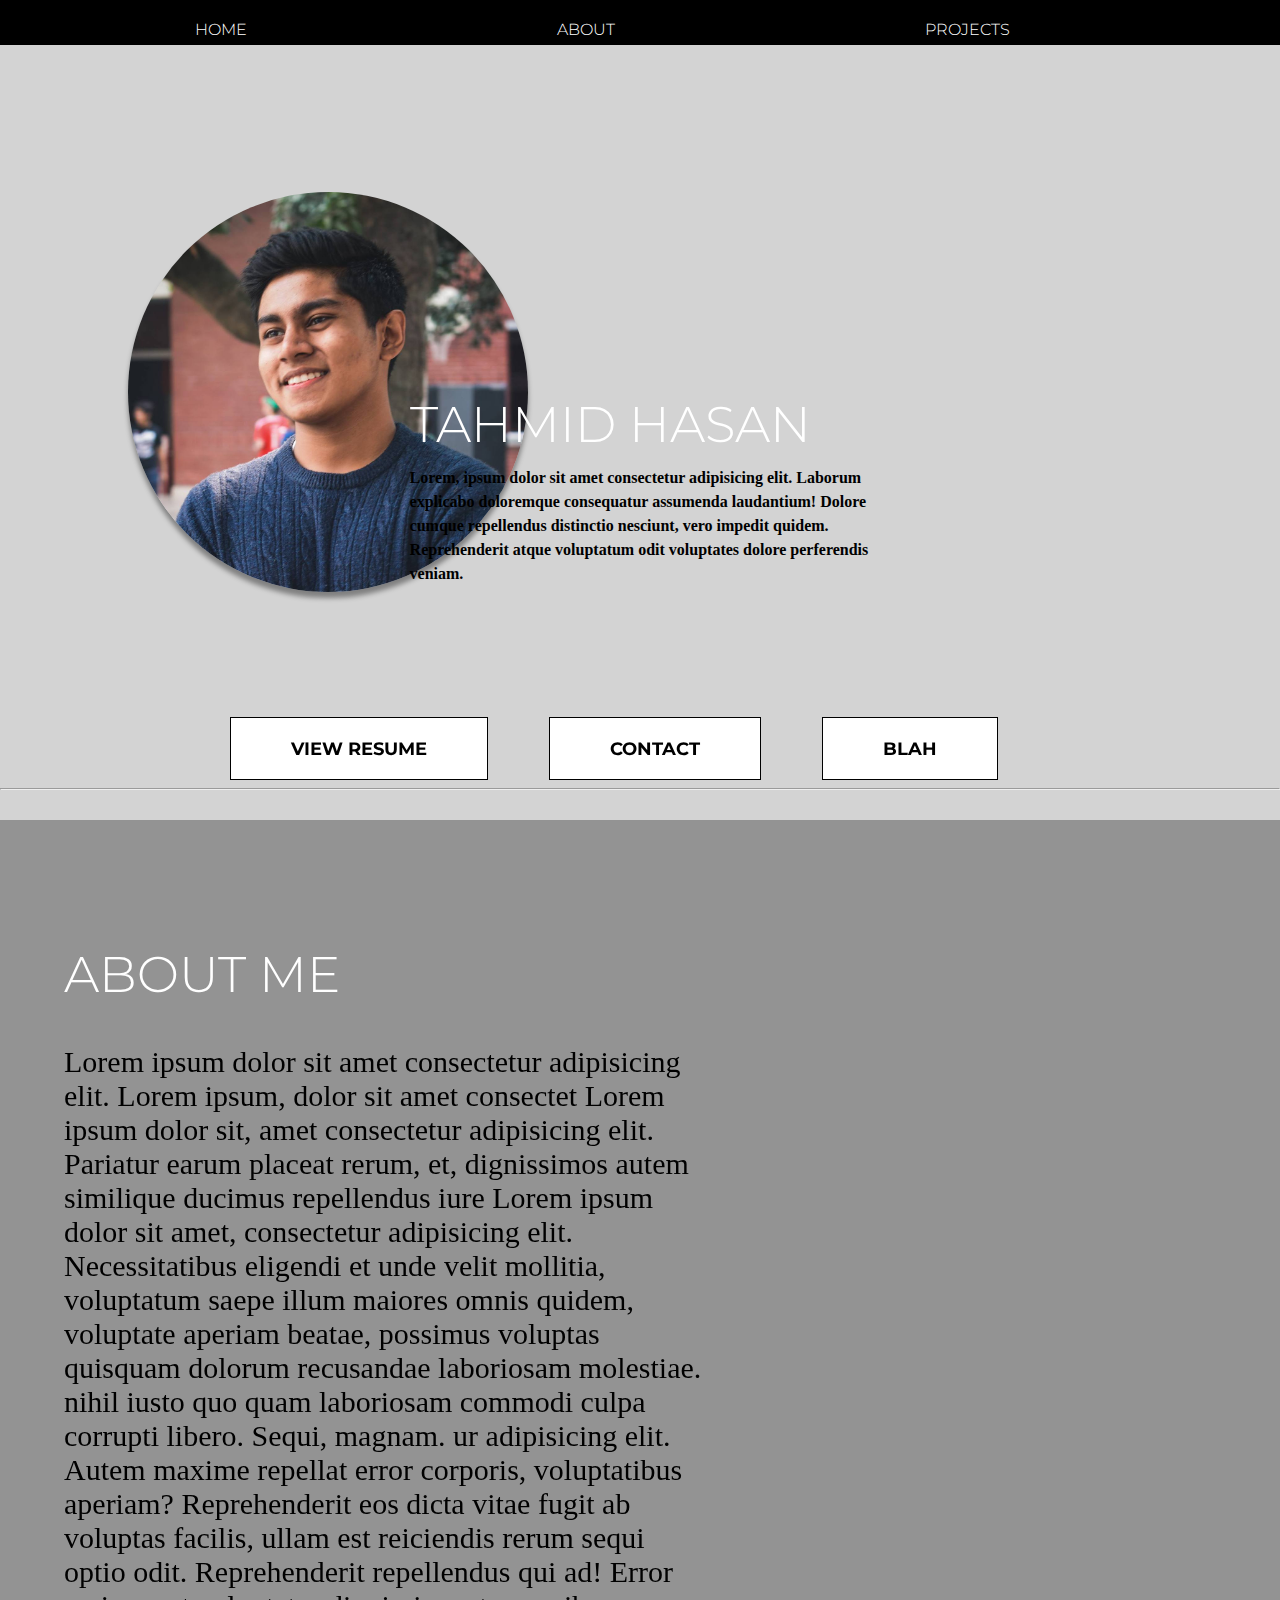
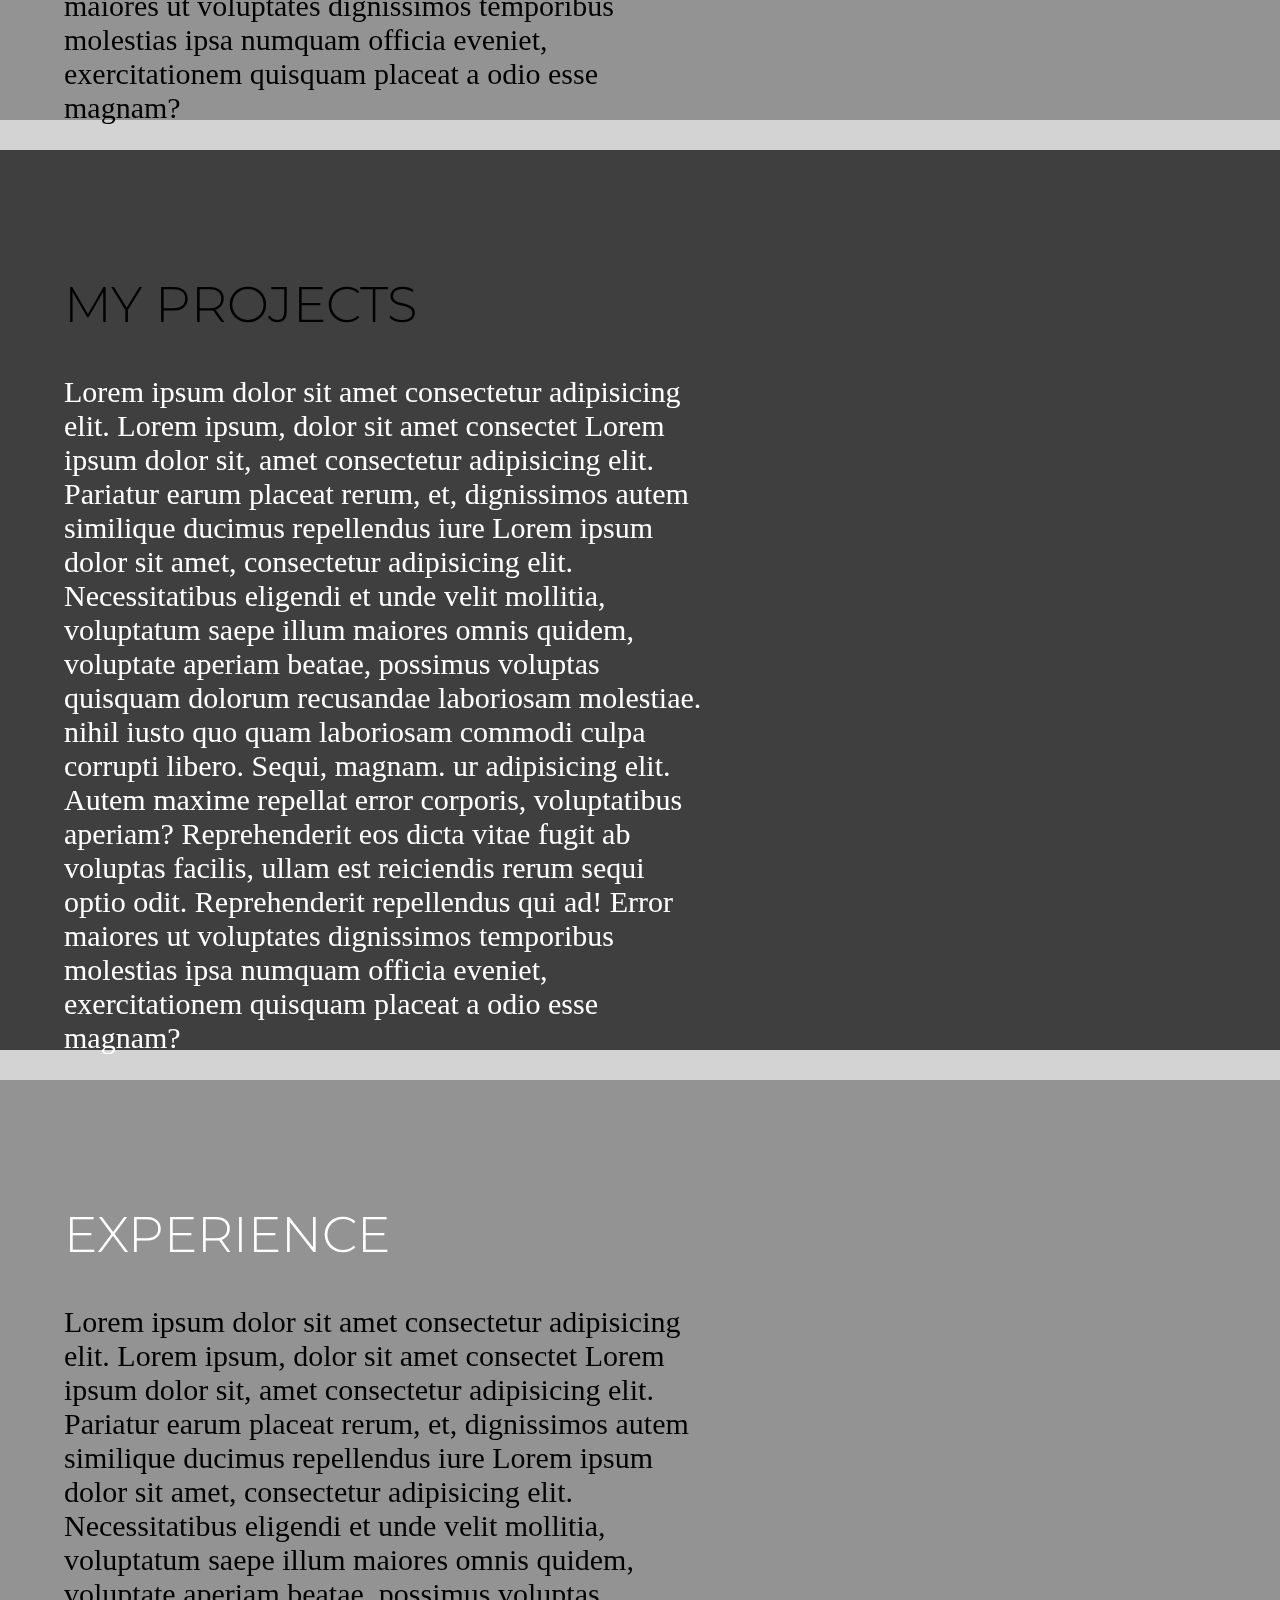
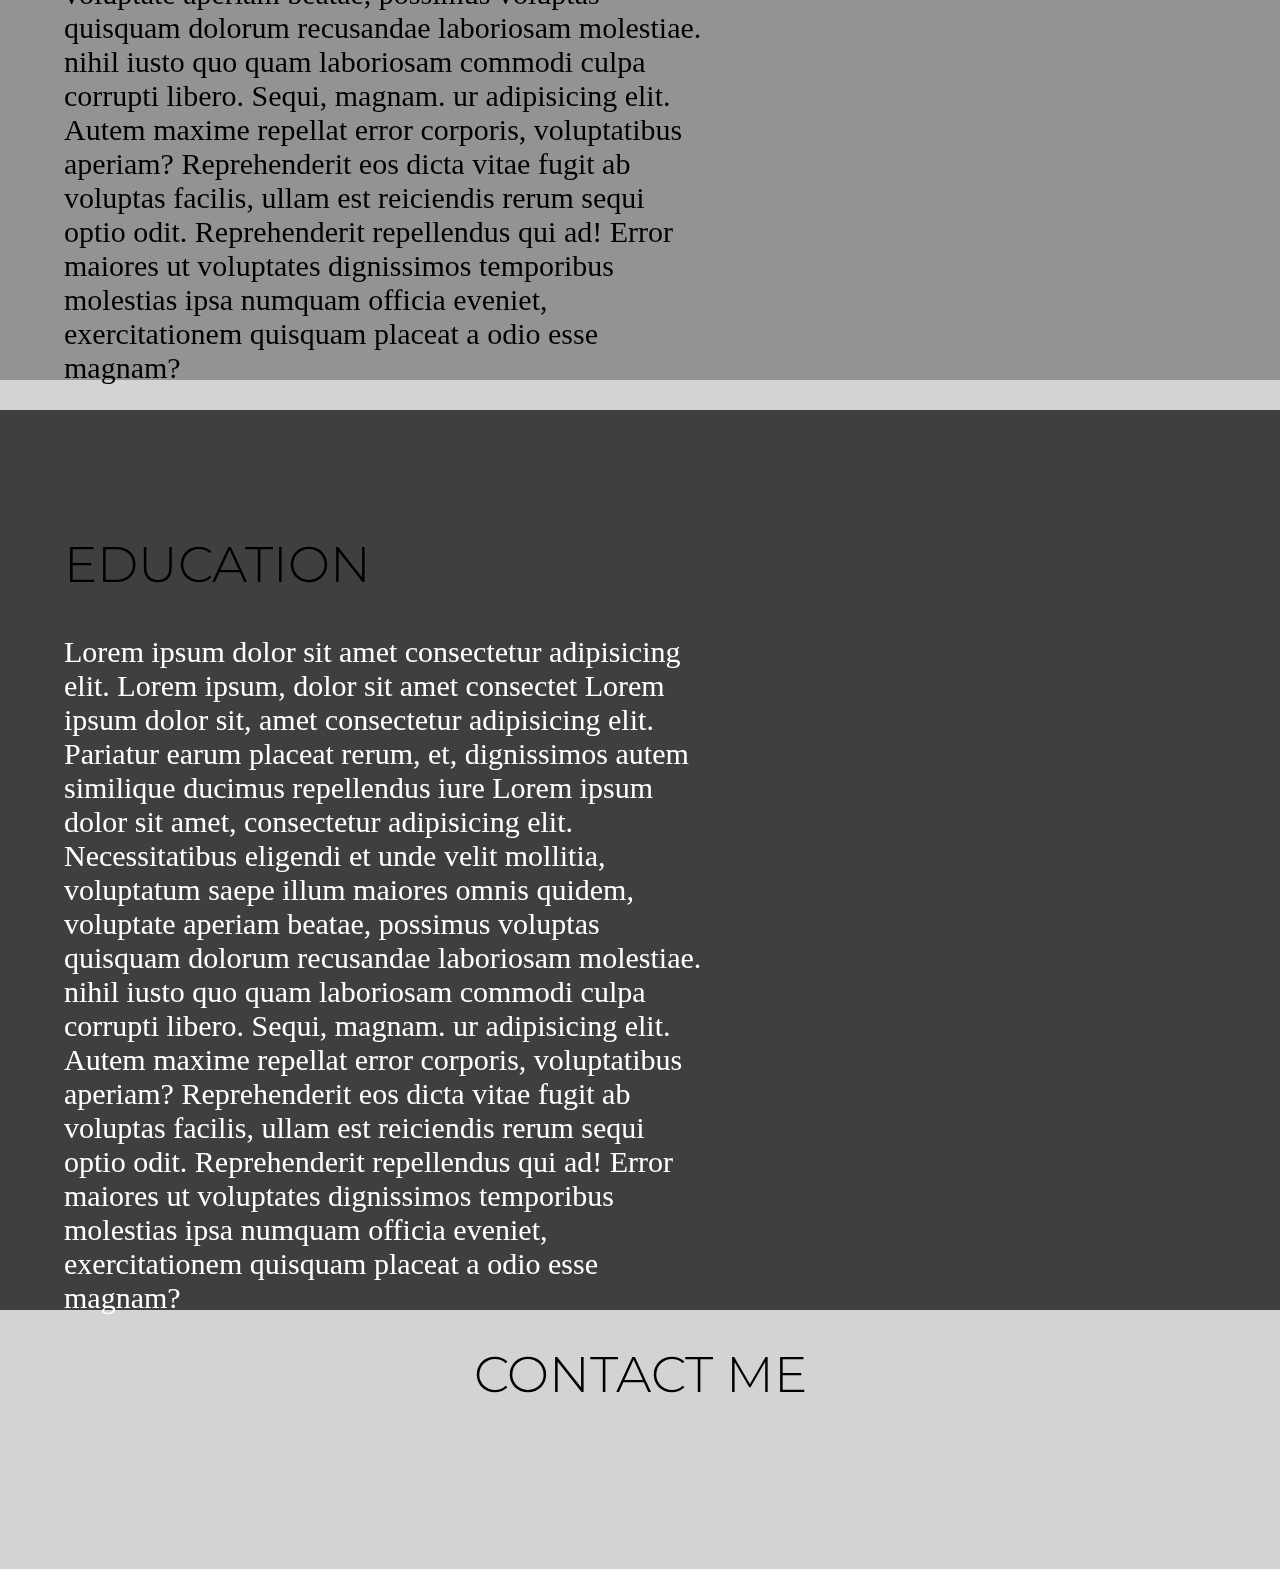
==== index.html @ a27e7616 "Update" ====
<!DOCTYPE html>
<html lang="en">
<head>
    <meta charset="UTF-8">
    <meta name="viewport" content="width=device-width, initial-scale=1.0">
    <title>Tahmid Hasan</title>
    <link rel="stylesheet" href="style.css">
    <link href="https://fonts.googleapis.com/css?family=Lora:400,700|Montserrat:300" rel="stylesheet">
</head>

<body>
    <div id="coverImg"></div>
    <div> 
        <img class="profileImg" src="TahmidProfile.jpg" alt="profile pic">
    </div>

    <div>
        <h1 class="name">Tahmid Hasan</h1>
    </div>

    <div>
        <h3 class="content">Lorem, ipsum dolor sit amet consectetur adipisicing elit. Laborum explicabo doloremque consequatur assumenda laudantium! Dolore cumque repellendus distinctio nesciunt, vero impedit quidem. Reprehenderit atque voluptatum odit voluptates dolore perferendis veniam.</h3>
    </div>

    <header class="topBar">
        <nav id="navbar">
          <ul class="navButtons">
            <li><a class="home" href="">Home</a></li>
            <li><a class="about" href="#seperation">About</a></li>
            <li><a class="projects" href="#projPage">Projects</a></li>
            <li><a class="experience" href="#expPage">Experience</a></li>
            <li><a class="education" href="#educPage">Education</a></li>
          </ul>
        </nav>
      </header>

      <div class="infoTabs">
          <h3><a class="resume" href="">View Resume</a></h3>
          <h3><a class="contact" href="">Contact</a></h3>
          <h3><a class="blah" href="">Blah</a></h3>
      </div>

    
    </div>
    <hr id="seperation">

    <div class="aboutPage">
        <h1 class="aboutH "><a>About Me</a></h1>
        <p class="descriptionA">Lorem ipsum dolor sit amet consectetur adipisicing elit. Lorem ipsum, dolor sit amet consectet Lorem ipsum dolor sit, amet consectetur adipisicing elit. Pariatur earum placeat rerum, et, dignissimos autem similique ducimus repellendus iure Lorem ipsum dolor sit amet, consectetur adipisicing elit. Necessitatibus eligendi et unde velit mollitia, voluptatum saepe illum maiores omnis quidem, voluptate aperiam beatae, possimus voluptas quisquam dolorum recusandae laboriosam molestiae. nihil iusto quo quam laboriosam commodi culpa corrupti libero. Sequi, magnam. ur adipisicing elit. Autem maxime repellat error corporis, voluptatibus aperiam? Reprehenderit eos dicta vitae fugit ab voluptas facilis, ullam est reiciendis rerum sequi optio odit. Reprehenderit repellendus qui ad! Error maiores ut voluptates dignissimos temporibus molestias ipsa numquam officia eveniet, exercitationem quisquam placeat a odio esse magnam?</p>
    </div>

    <div id="projPage">
        <h1 class="projH ">My Projects</h1>
        <p class="descriptionP">Lorem ipsum dolor sit amet consectetur adipisicing elit. Lorem ipsum, dolor sit amet consectet Lorem ipsum dolor sit, amet consectetur adipisicing elit. Pariatur earum placeat rerum, et, dignissimos autem similique ducimus repellendus iure Lorem ipsum dolor sit amet, consectetur adipisicing elit. Necessitatibus eligendi et unde velit mollitia, voluptatum saepe illum maiores omnis quidem, voluptate aperiam beatae, possimus voluptas quisquam dolorum recusandae laboriosam molestiae. nihil iusto quo quam laboriosam commodi culpa corrupti libero. Sequi, magnam. ur adipisicing elit. Autem maxime repellat error corporis, voluptatibus aperiam? Reprehenderit eos dicta vitae fugit ab voluptas facilis, ullam est reiciendis rerum sequi optio odit. Reprehenderit repellendus qui ad! Error maiores ut voluptates dignissimos temporibus molestias ipsa numquam officia eveniet, exercitationem quisquam placeat a odio esse magnam?</p>
    </div>


    <div id="expPage">
        <h1 class="expH"><a>Experience</a></h1>
        <p class="descriptionE">Lorem ipsum dolor sit amet consectetur adipisicing elit. Lorem ipsum, dolor sit amet consectet Lorem ipsum dolor sit, amet consectetur adipisicing elit. Pariatur earum placeat rerum, et, dignissimos autem similique ducimus repellendus iure Lorem ipsum dolor sit amet, consectetur adipisicing elit. Necessitatibus eligendi et unde velit mollitia, voluptatum saepe illum maiores omnis quidem, voluptate aperiam beatae, possimus voluptas quisquam dolorum recusandae laboriosam molestiae. nihil iusto quo quam laboriosam commodi culpa corrupti libero. Sequi, magnam. ur adipisicing elit. Autem maxime repellat error corporis, voluptatibus aperiam? Reprehenderit eos dicta vitae fugit ab voluptas facilis, ullam est reiciendis rerum sequi optio odit. Reprehenderit repellendus qui ad! Error maiores ut voluptates dignissimos temporibus molestias ipsa numquam officia eveniet, exercitationem quisquam placeat a odio esse magnam?</p>
    </div>

    <div id="educPage">
        <h1 class="educH">Education</h1>
        <p class="descriptionED">Lorem ipsum dolor sit amet consectetur adipisicing elit. Lorem ipsum, dolor sit amet consectet Lorem ipsum dolor sit, amet consectetur adipisicing elit. Pariatur earum placeat rerum, et, dignissimos autem similique ducimus repellendus iure Lorem ipsum dolor sit amet, consectetur adipisicing elit. Necessitatibus eligendi et unde velit mollitia, voluptatum saepe illum maiores omnis quidem, voluptate aperiam beatae, possimus voluptas quisquam dolorum recusandae laboriosam molestiae. nihil iusto quo quam laboriosam commodi culpa corrupti libero. Sequi, magnam. ur adipisicing elit. Autem maxime repellat error corporis, voluptatibus aperiam? Reprehenderit eos dicta vitae fugit ab voluptas facilis, ullam est reiciendis rerum sequi optio odit. Reprehenderit repellendus qui ad! Error maiores ut voluptates dignissimos temporibus molestias ipsa numquam officia eveniet, exercitationem quisquam placeat a odio esse magnam?</p>
    </div>

    <div id="contactPage">
        <h1 class="contactH">Contact Me</h1>
        <p class="contactinfo"></p>
    </div>


   
</body>
</html>
---- style.css ----
body, html {
    height: 100%;
    margin: 0;
    background-color: lightgray;
  }

#coverImg {
    background-image: url("https://i.pinimg.com/564x/9d/7b/f8/9d7bf853d819522ab6f24e0511ec1068.jpg");
    height: 100%;
    width: 100%;
    position: absolute;
    background-position: center;
    background-repeat: no-repeat;
    background-size: cover;
}

.profileImg {
    height: 400px;
    width: 400px;
    margin-left: 10%;
    margin-top: 15%;
    border-radius: 50%;
    position: relative;
    box-shadow: 0px 6px 5px gray;
}

.name {
    position: absolute;
    left: 32%;
    top: 40%;
    font-size: 50px;
    font-family: 'Montserrat', sans-serif;
    font-weight: 300;
    text-transform: uppercase;
    color: white;
}

.content {
    position: absolute;
    left: 32%;
    top: 50%;
    margin-right: 30%;
    font-size: 16px;
    line-height: 150%;
    color: black;
}

.home {
   

    position: relative;
    padding-top: 20px;
    padding-right: 90px;
    padding-bottom: 20px;
    padding-left: 90px;
    text-decoration: none;
    color: white;
}


.about {
  

    position: relative;
    padding-top: 20px;
    padding-right: 90px;
    padding-bottom: 20px;
    padding-left: 90px;
    text-decoration: none;
    color: white;

}

.projects {

    position: relative;
    padding-top: 20px;
    padding-right: 90px;
    padding-bottom: 20px;
    padding-left: 90px;
    text-decoration: none;
    color: white;

}

.experience {

    position: relative;
    padding-top: 20px;
    padding-right: 90px;
    padding-bottom: 20px;
    padding-left: 90px;
    text-decoration: none;
    color: white;

}

.education {
    
    position: relative;
    
    padding-top: 20px;
    padding-right: 90px;
    padding-bottom: 20px;
    padding-left: 90px;
    text-decoration: none;
    color: white;

}

.navButtons {
    
    display: flex;
    justify-content:space-between;
    color: white;
    font-family: 'Montserrat', sans-serif;
    font-weight: 300;
    text-transform: uppercase;
}

#navbar {
    position: fixed;
    top: 0px;
    display: flex;
    justify-content:space-between;
    background-color:black;
    color: white;
    width: 100%;
    height: 5%;
    overflow: hidden;

    transition: top 0.3s;
    background-position: center;
    background-repeat: no-repeat;
    background-size: cover;
}

.topBar {
    background-color: black;
    text-decoration: none;
    color: white;
}


  nav ul {
    margin: 0px;
  
  }
  nav li {
    display: flex;
    justify-content:space-between;
    margin-left: 5%;
    margin-right: 5%;
    
  }
  a {
    color: white;
  }

.infoTabs {
    position: absolute;
    top: 80%;
    display: flex;
    justify-content:space-between;
    font-size: 15px;
    width: 60%;
    left: 18%;
    text-align: center;
    font-family: 'Montserrat', sans-serif;
    font-weight: 300;
    text-transform: uppercase;
  
    
}

.resume {
    border: 3px solid white;
    position: relative;
    padding-top: 20px;
    padding-right: 60px;
    padding-bottom: 20px;
    padding-left: 60px;
    text-decoration: none;
    background-color: white;
    color: black;
    border: 1px solid black;
}


.contact {
    border: 3px solid white;
    position: relative;
    padding-top: 20px;
    padding-right: 60px;
    padding-bottom: 20px;
    padding-left: 60px;
    text-decoration: none;
    background-color: white;
    color: black;
    border: 1px solid black;

}


.blah {
    border: 3px solid white;
    position: relative;
    padding-top: 20px;
    padding-right: 60px;
    padding-bottom: 20px;
    padding-left: 60px;
    text-decoration: none;
    background-color: white;
    color: black;
    border: 1px solid black;
}


#seperation {
    margin-top: 15%;
}

.aboutPage {
    position: relative;
    background-color: rgba(0,0,0, 0.3);
    height: 100%;
}

.aboutH {
    font-size: 50px;
    position: absolute;
    font-family: 'Montserrat', sans-serif;
    font-weight: 300;
    text-transform: uppercase;
    top: 10%;
    left: 5%;
}


.descriptionA {

    font-size: 30px;
    position: relative;
    width: 50%;
    height: 100%;
    top: 25%;
    left: 5%;

}

#projPage {

    position: relative;
    background-color: rgba(0,0,0, 0.7);
    height: 100%;

}

.projH {
    font-size: 50px;
    position: absolute;
    font-family: 'Montserrat', sans-serif;
    font-weight: 300;
    text-transform: uppercase;
    top: 10%;
    left: 5%;

}

.descriptionP {

    font-size: 30px;
    position: relative;
    width: 50%;
    height: 100%;
    top: 25%;
    left: 5%;
    color: white;

}

#expPage {

    position: relative;
    background-color: rgba(0,0,0, 0.3);
    height: 100%;

}

.expH {
    font-size: 50px;
    position: absolute;
    font-family: 'Montserrat', sans-serif;
    font-weight: 300;
    text-transform: uppercase;
    top: 10%;
    left: 5%;

}

.descriptionE {

    font-size: 30px;
    position: relative;
    width: 50%;
    height: 100%;
    top: 25%;
    left: 5%;

}

#educPage {

    position: relative;
    background-color: rgba(0,0,0, 0.7);
    height: 100%;

}

.educH {
    font-size: 50px;
    position: absolute;
    font-family: 'Montserrat', sans-serif;
    font-weight: 300;
    text-transform: uppercase;
    top: 10%;
    left: 5%;

}

.descriptionED {

    font-size: 30px;
    position: relative;
    width: 50%;
    height: 100%;
    top: 25%;
    left: 5%;
    color: white;

}


#contactPage {

    position: relative;
    background-color: lightgray;
    height: 25%;

}

.contactH {
    font-size: 50px;
    position: relative;
    font-family: 'Montserrat', sans-serif;
    font-weight: 300;
    text-transform: uppercase;
    text-align: center;

}
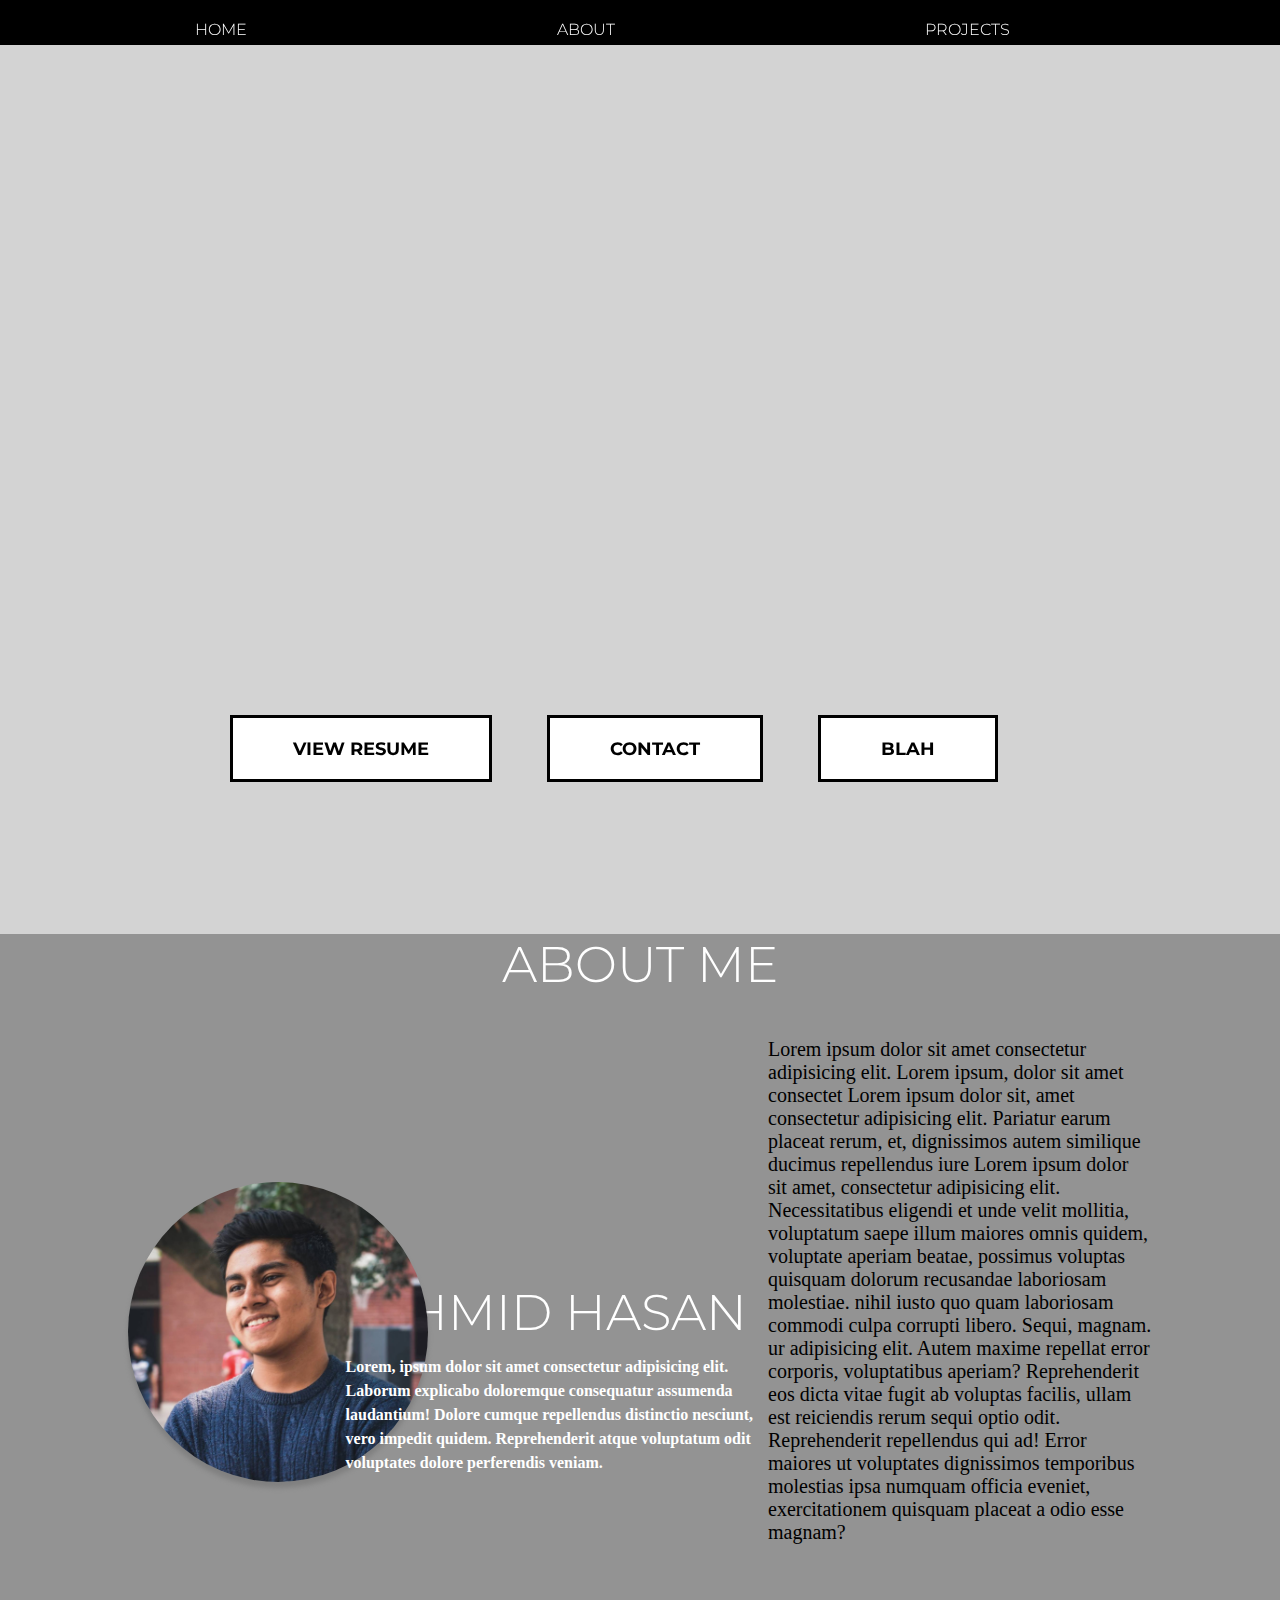
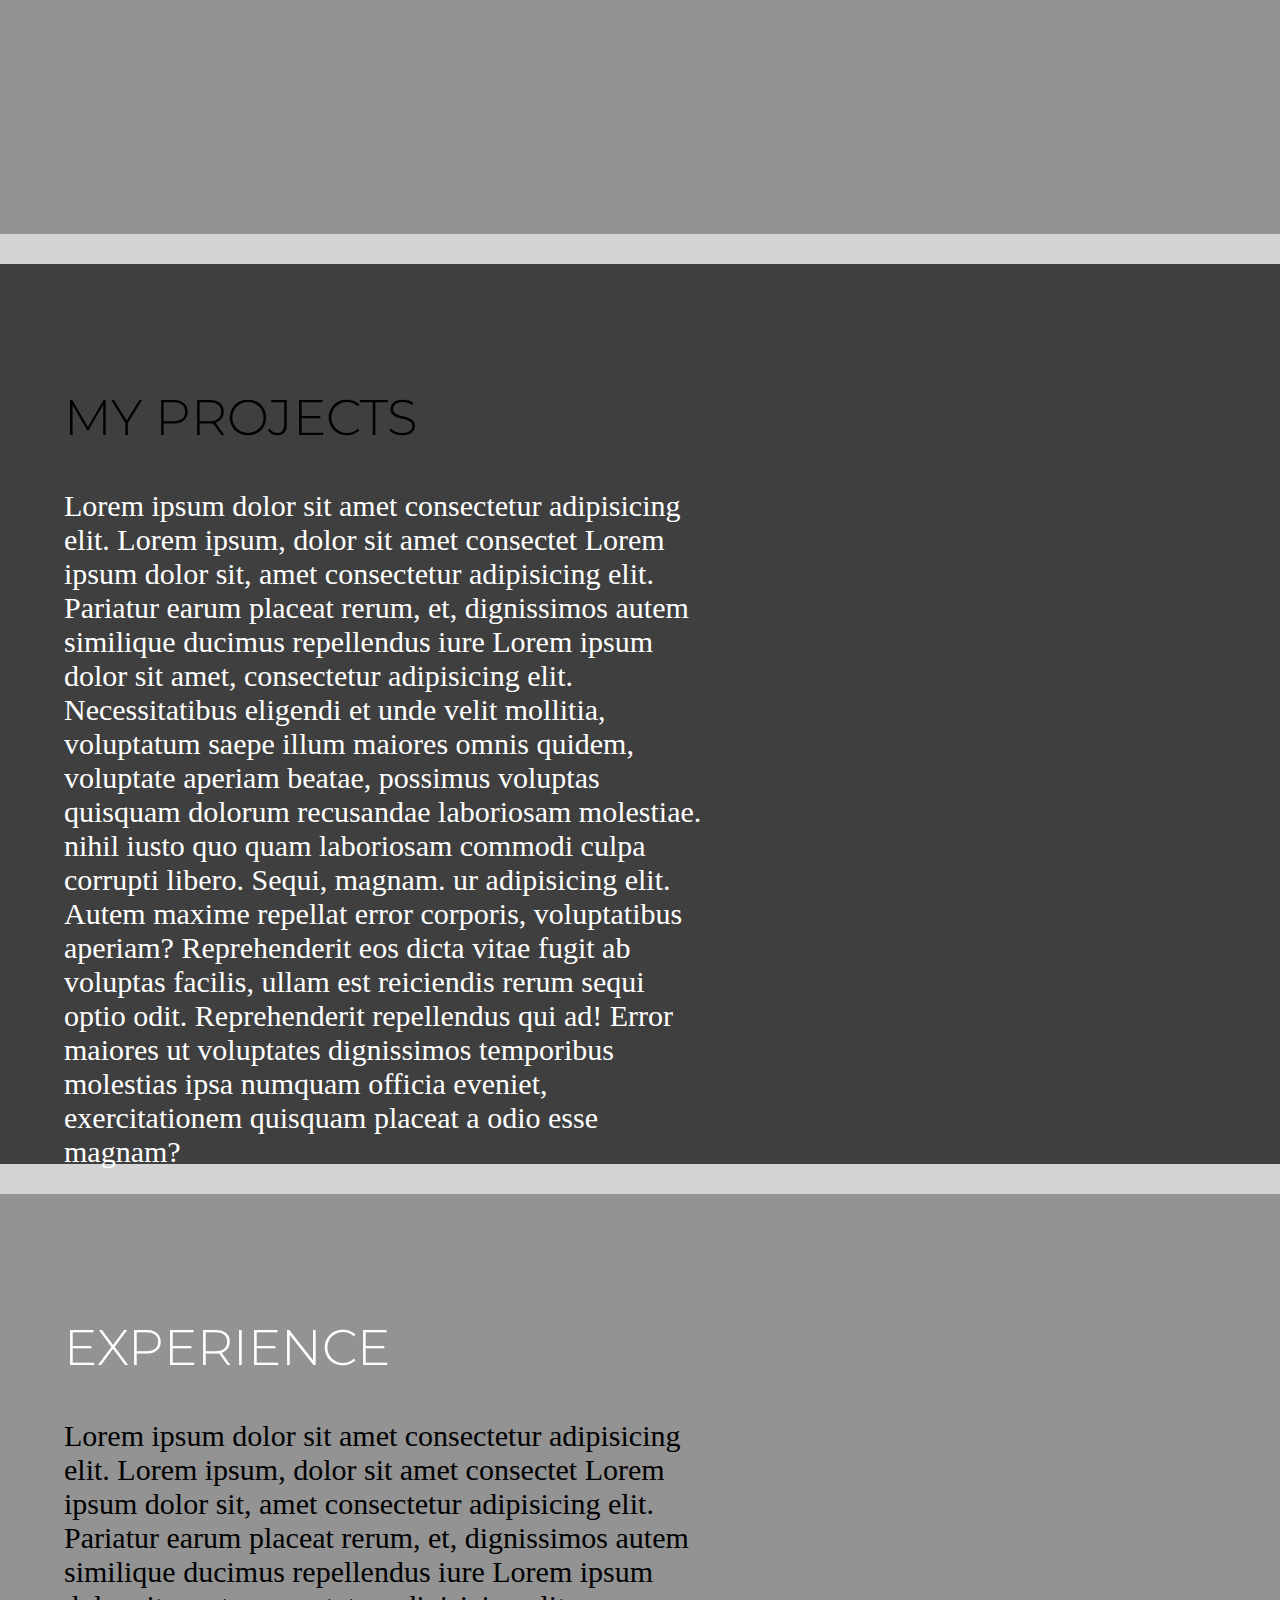
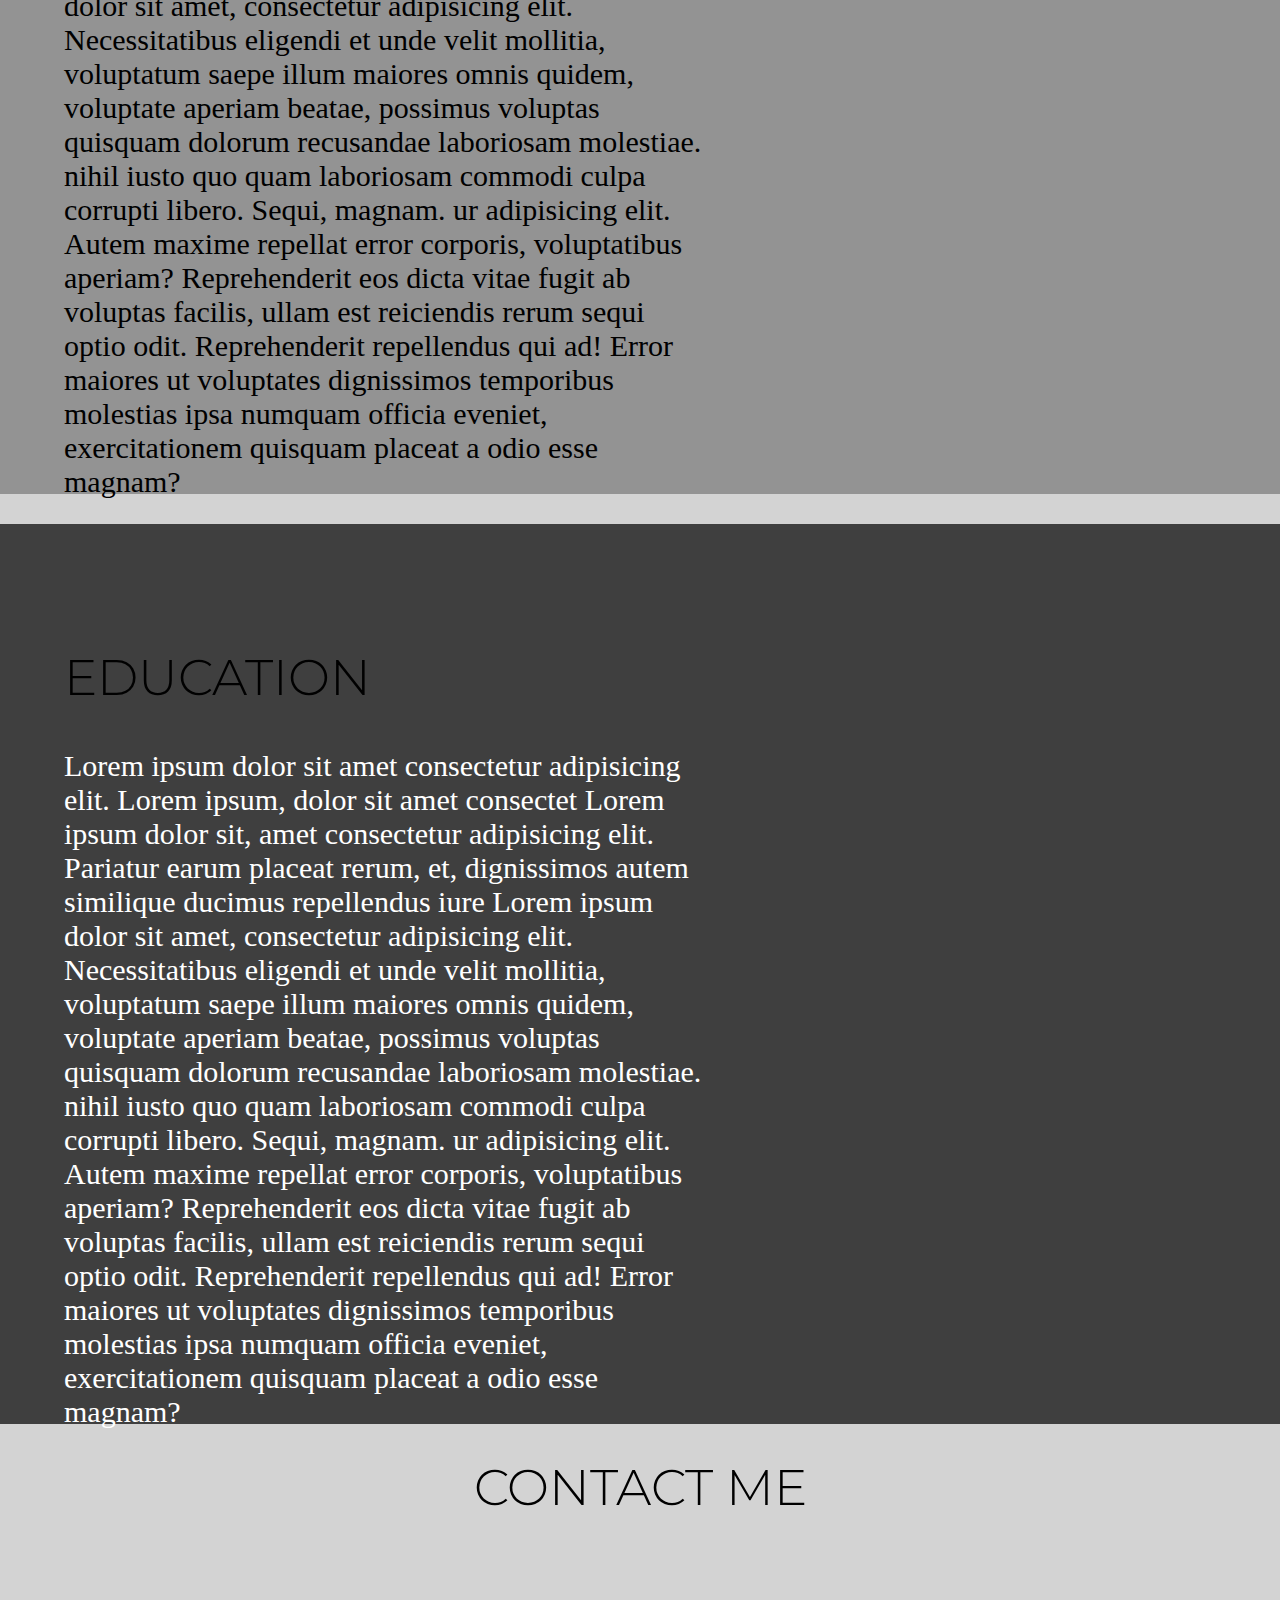
==== commit 77d4044d: "format edits" ====
--- a/index.html
+++ b/index.html
@@ -10,23 +10,12 @@
 
 <body>
     <div id="coverImg"></div>
-    <div> 
-        <img class="profileImg" src="TahmidProfile.jpg" alt="profile pic">
-    </div>
 
-    <div>
-        <h1 class="name">Tahmid Hasan</h1>
-    </div>
-
-    <div>
-        <h3 class="content">Lorem, ipsum dolor sit amet consectetur adipisicing elit. Laborum explicabo doloremque consequatur assumenda laudantium! Dolore cumque repellendus distinctio nesciunt, vero impedit quidem. Reprehenderit atque voluptatum odit voluptates dolore perferendis veniam.</h3>
-    </div>
-
-    <header class="topBar">
-        <nav id="navbar">
+    <header>
+        <nav id="navBar">
           <ul class="navButtons">
-            <li><a class="home" href="">Home</a></li>
-            <li><a class="about" href="#seperation">About</a></li>
+            <li><a class="home" href="#coverImg">Home</a></li>
+            <li><a class="about" href="#aboutPage">About</a></li>
             <li><a class="projects" href="#projPage">Projects</a></li>
             <li><a class="experience" href="#expPage">Experience</a></li>
             <li><a class="education" href="#educPage">Education</a></li>
@@ -42,10 +31,12 @@
 
     
     </div>
-    <hr id="seperation">
 
-    <div class="aboutPage">
+    <div id="aboutPage">
         <h1 class="aboutH "><a>About Me</a></h1>
+        <h1 class="name">Tahmid Hasan</h1>
+        <img class="profileImg" src="TahmidProfile.jpg" alt="profile pic">
+        <h3 class="content">Lorem, ipsum dolor sit amet consectetur adipisicing elit. Laborum explicabo doloremque consequatur assumenda laudantium! Dolore cumque repellendus distinctio nesciunt, vero impedit quidem. Reprehenderit atque voluptatum odit voluptates dolore perferendis veniam.</h3>
         <p class="descriptionA">Lorem ipsum dolor sit amet consectetur adipisicing elit. Lorem ipsum, dolor sit amet consectet Lorem ipsum dolor sit, amet consectetur adipisicing elit. Pariatur earum placeat rerum, et, dignissimos autem similique ducimus repellendus iure Lorem ipsum dolor sit amet, consectetur adipisicing elit. Necessitatibus eligendi et unde velit mollitia, voluptatum saepe illum maiores omnis quidem, voluptate aperiam beatae, possimus voluptas quisquam dolorum recusandae laboriosam molestiae. nihil iusto quo quam laboriosam commodi culpa corrupti libero. Sequi, magnam. ur adipisicing elit. Autem maxime repellat error corporis, voluptatibus aperiam? Reprehenderit eos dicta vitae fugit ab voluptas facilis, ullam est reiciendis rerum sequi optio odit. Reprehenderit repellendus qui ad! Error maiores ut voluptates dignissimos temporibus molestias ipsa numquam officia eveniet, exercitationem quisquam placeat a odio esse magnam?</p>
     </div>
 
--- a/style.css
+++ b/style.css
@@ -2,23 +2,38 @@
     height: 100%;
     margin: 0;
     background-color: lightgray;
+    font-family: 'Lucida Sans', serif;
+    scroll-behavior: smooth;
   }
 
+.div {
+    display: block;
+}
+
 #coverImg {
+
     background-image: url("https://i.pinimg.com/564x/9d/7b/f8/9d7bf853d819522ab6f24e0511ec1068.jpg");
     height: 100%;
     width: 100%;
-    position: absolute;
     background-position: center;
     background-repeat: no-repeat;
     background-size: cover;
-}
+
+    visibility: visible;
+    position: relative;
+    top: 0px;
+    left: 0px;
+    overflow: hidden;
+    transform: translate3d(0px, 0px, 0px);
+}
+
+
 
 .profileImg {
-    height: 400px;
-    width: 400px;
+    height: 300px;
+    width: 300px;
     margin-left: 10%;
-    margin-top: 15%;
+    margin-top: 12%;
     border-radius: 50%;
     position: relative;
     box-shadow: 0px 6px 5px gray;
@@ -26,8 +41,8 @@
 
 .name {
     position: absolute;
-    left: 32%;
-    top: 40%;
+    left: 27%;
+    top: 35%;
     font-size: 50px;
     font-family: 'Montserrat', sans-serif;
     font-weight: 300;
@@ -37,12 +52,12 @@
 
 .content {
     position: absolute;
-    left: 32%;
-    top: 50%;
-    margin-right: 30%;
+    left: 27%;
+    top: 45%;
+    margin-right: 40%;
     font-size: 16px;
     line-height: 150%;
-    color: black;
+    color: white;
 }
 
 .home {
@@ -118,29 +133,21 @@
     text-transform: uppercase;
 }
 
-#navbar {
+#navBar {
     position: fixed;
     top: 0px;
     display: flex;
     justify-content:space-between;
-    background-color:black;
-    color: white;
+    background-color:black!important;
+    color: white!important;
     width: 100%;
     height: 5%;
-    overflow: hidden;
-
-    transition: top 0.3s;
+    z-index: 600;
+
     background-position: center;
     background-repeat: no-repeat;
     background-size: cover;
 }
-
-.topBar {
-    background-color: black;
-    text-decoration: none;
-    color: white;
-}
-
 
   nav ul {
     margin: 0px;
@@ -151,8 +158,10 @@
     justify-content:space-between;
     margin-left: 5%;
     margin-right: 5%;
+    text-decoration: none;
     
   }
+
   a {
     color: white;
   }
@@ -183,7 +192,7 @@
     text-decoration: none;
     background-color: white;
     color: black;
-    border: 1px solid black;
+    border: 3px solid black;
 }
 
 
@@ -197,7 +206,7 @@
     text-decoration: none;
     background-color: white;
     color: black;
-    border: 1px solid black;
+    border: 3px solid black;
 
 }
 
@@ -212,39 +221,39 @@
     text-decoration: none;
     background-color: white;
     color: black;
-    border: 1px solid black;
+    border: 3px solid black;
 }
 
 
 #seperation {
-    margin-top: 15%;
-}
-
-.aboutPage {
+    margin-top: 10%;
+}
+
+#aboutPage {
     position: relative;
     background-color: rgba(0,0,0, 0.3);
-    height: 100%;
+    height: 100%
+
 }
 
 .aboutH {
     font-size: 50px;
-    position: absolute;
-    font-family: 'Montserrat', sans-serif;
-    font-weight: 300;
-    text-transform: uppercase;
-    top: 10%;
-    left: 5%;
+    position: relative;
+    font-family: 'Montserrat', sans-serif;
+    font-weight: 300;
+    text-transform: uppercase;
+    text-align: center;
+
 }
 
 
 .descriptionA {
 
-    font-size: 30px;
-    position: relative;
-    width: 50%;
-    height: 100%;
-    top: 25%;
-    left: 5%;
+    font-size: 20px;
+    position: absolute;
+    width: 30%;
+    bottom: 30%;
+    left: 60%;
 
 }
 
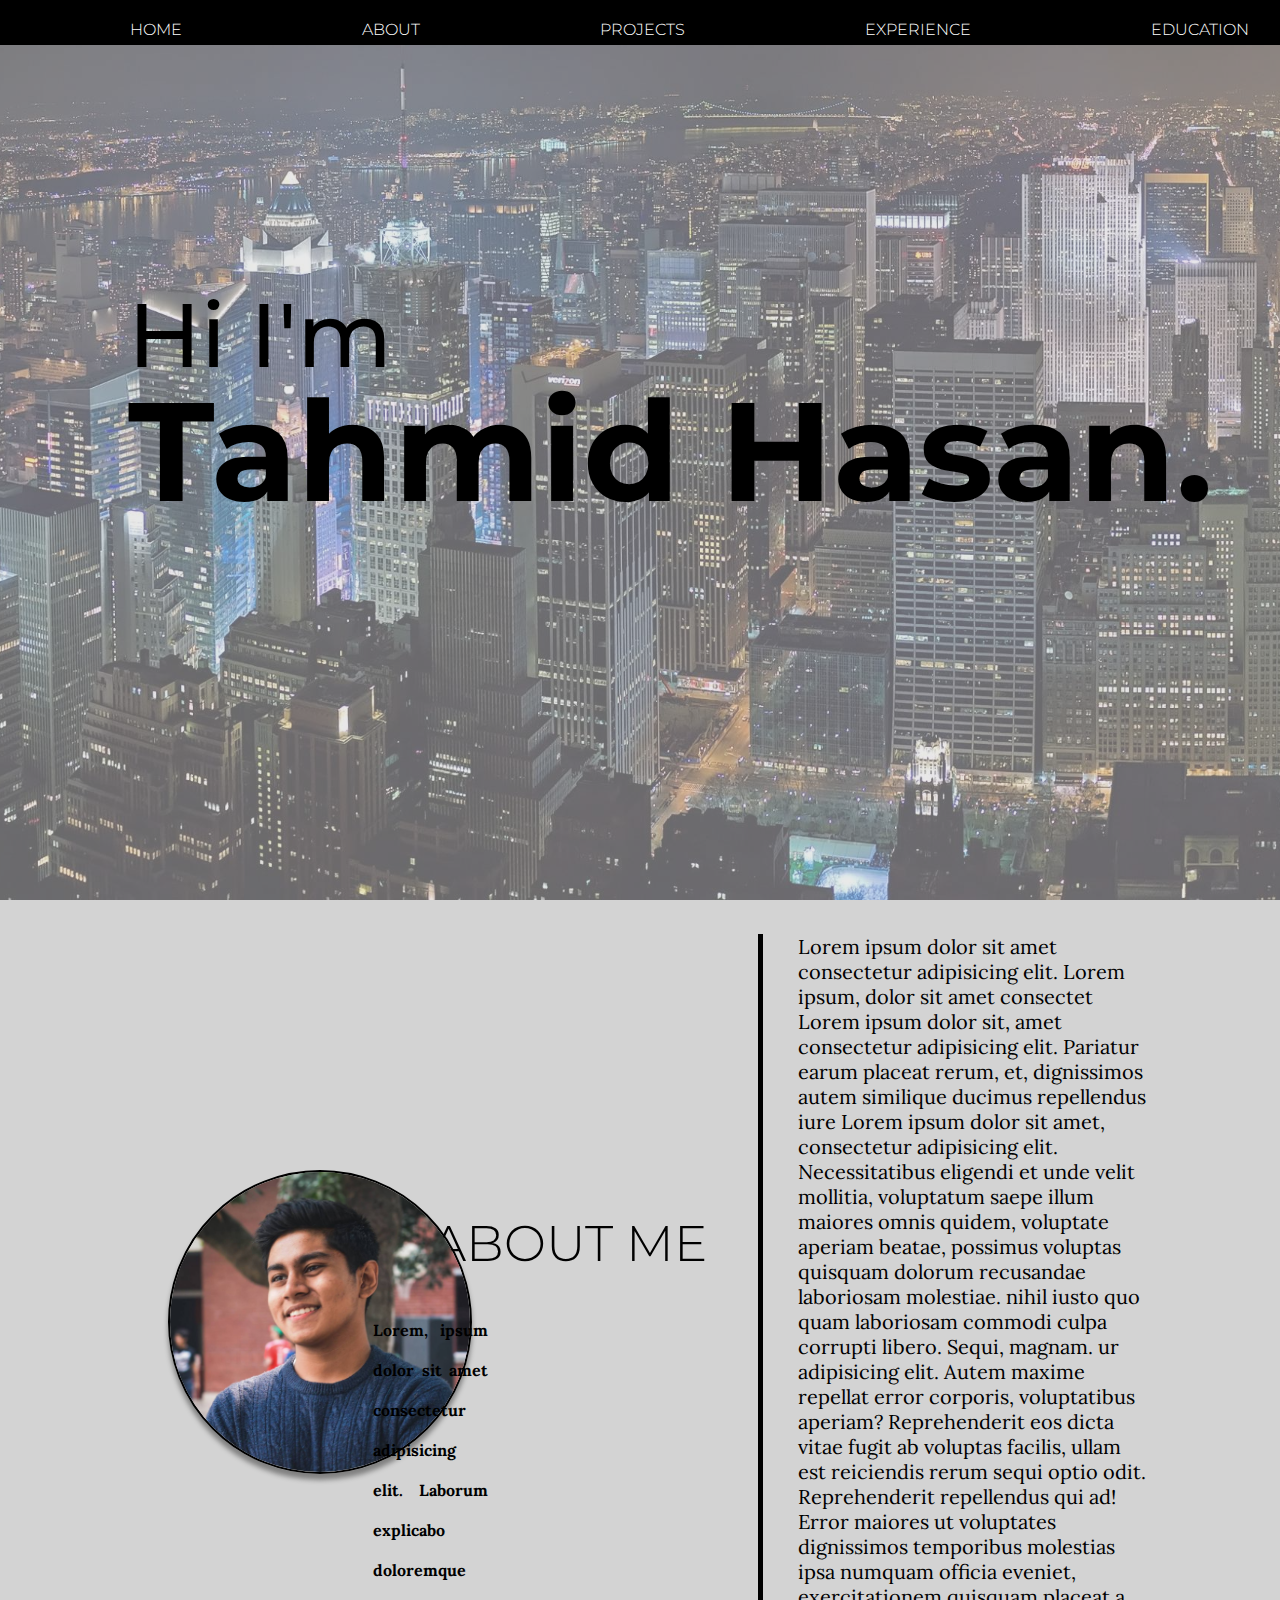
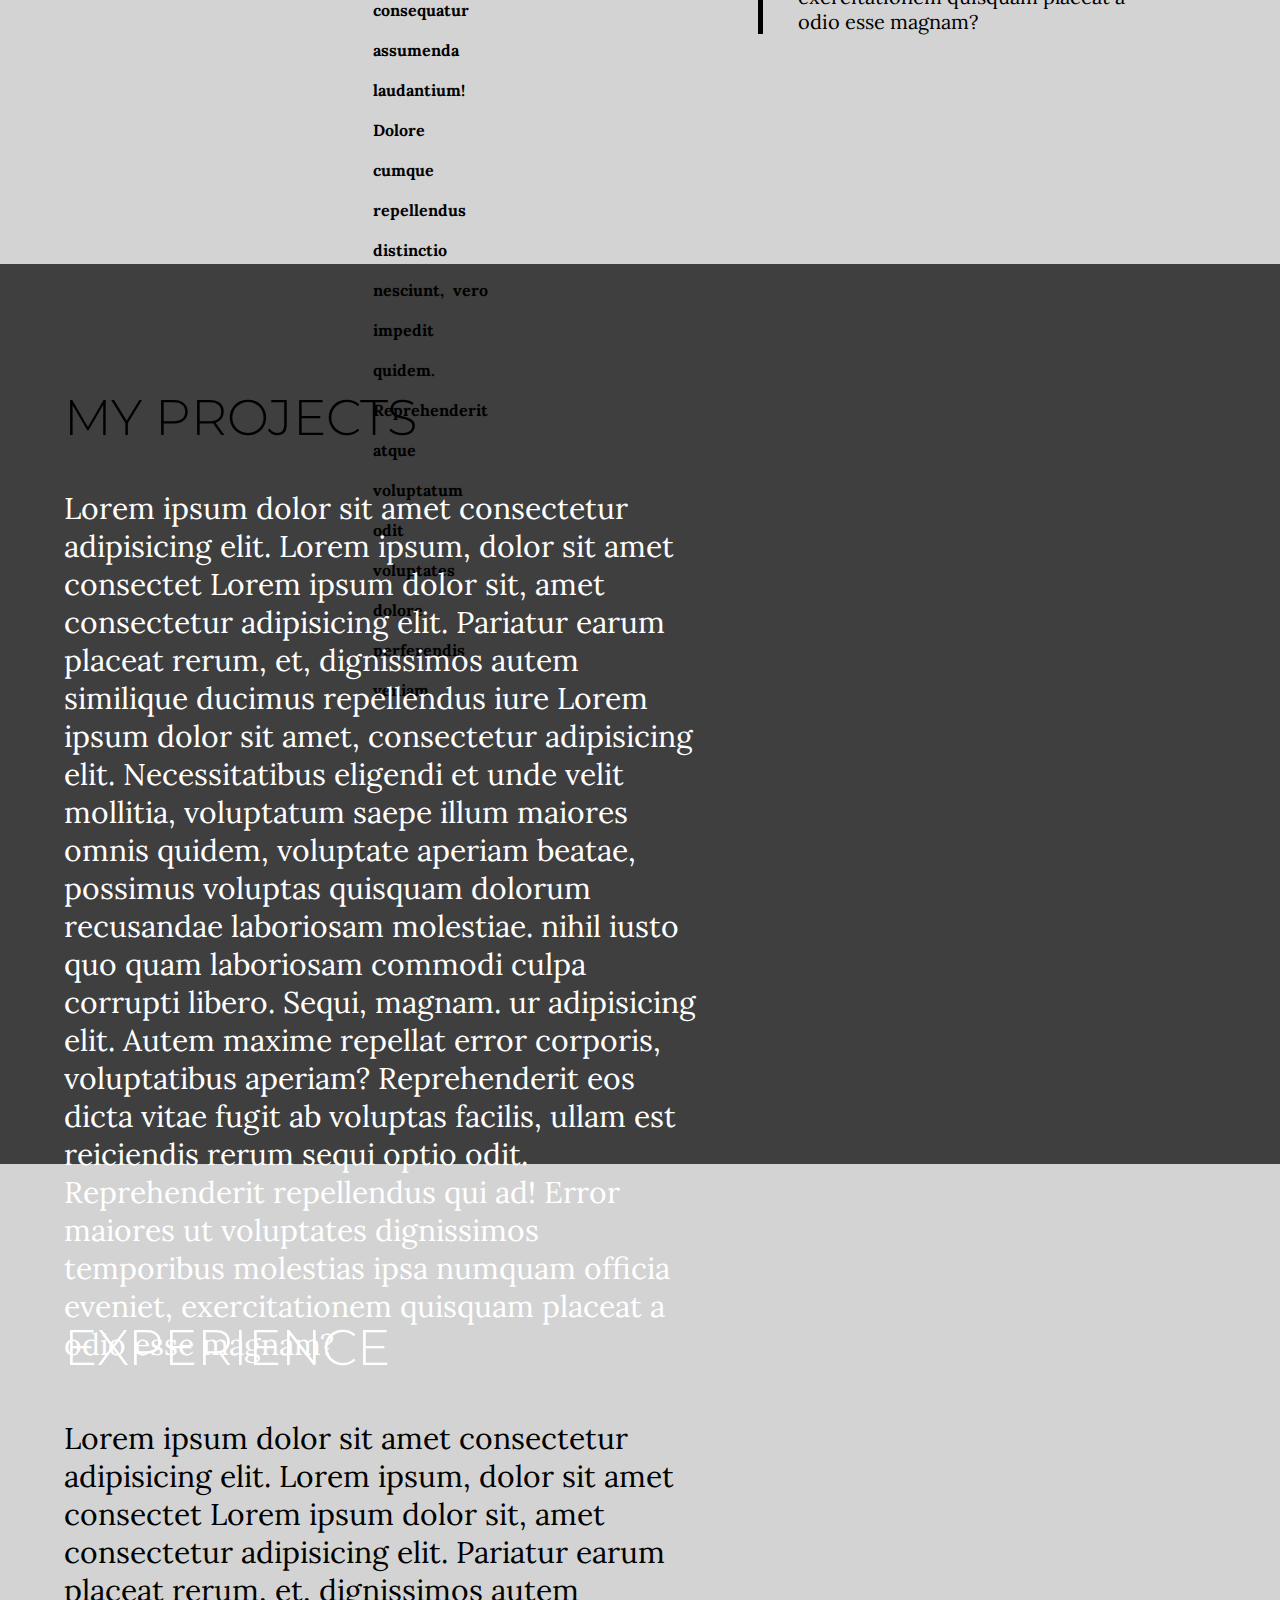
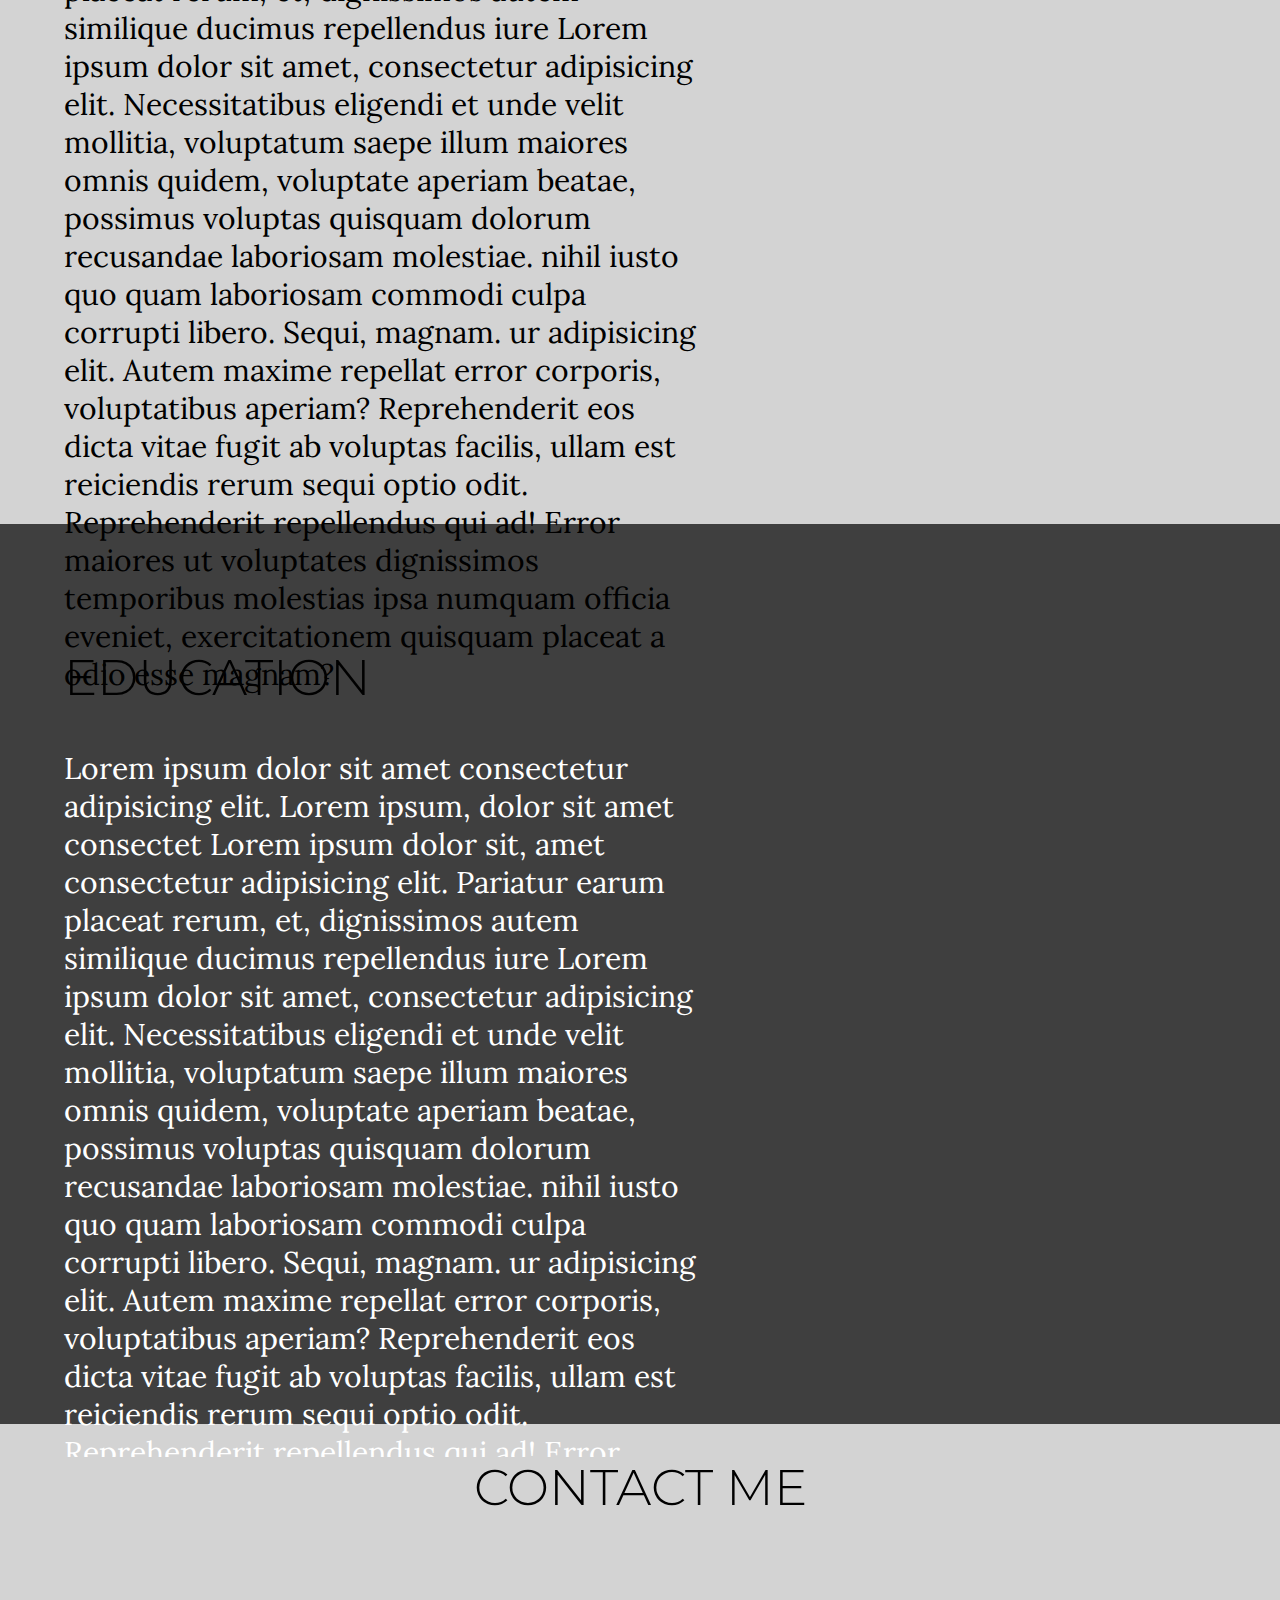
==== commit cc4e4106: "New Edits" ====
--- a/index.html
+++ b/index.html
@@ -10,7 +10,9 @@
 
 <body>
     <div id="coverImg"></div>
-
+    <div><h1 class="homeH">Hi I'm</h1></div>
+    <div><h1 class="homeN">Tahmid Hasan.</h1></div>
+    
     <header>
         <nav id="navBar">
           <ul class="navButtons">
@@ -23,18 +25,17 @@
         </nav>
       </header>
 
+      <!--
+
       <div class="infoTabs">
           <h3><a class="resume" href="">View Resume</a></h3>
           <h3><a class="contact" href="">Contact</a></h3>
           <h3><a class="blah" href="">Blah</a></h3>
       </div>
-
-    
-    </div>
+      -->
 
     <div id="aboutPage">
-        <h1 class="aboutH "><a>About Me</a></h1>
-        <h1 class="name">Tahmid Hasan</h1>
+        <h1 class="aboutH ">About Me</h1>
         <img class="profileImg" src="TahmidProfile.jpg" alt="profile pic">
         <h3 class="content">Lorem, ipsum dolor sit amet consectetur adipisicing elit. Laborum explicabo doloremque consequatur assumenda laudantium! Dolore cumque repellendus distinctio nesciunt, vero impedit quidem. Reprehenderit atque voluptatum odit voluptates dolore perferendis veniam.</h3>
         <p class="descriptionA">Lorem ipsum dolor sit amet consectetur adipisicing elit. Lorem ipsum, dolor sit amet consectet Lorem ipsum dolor sit, amet consectetur adipisicing elit. Pariatur earum placeat rerum, et, dignissimos autem similique ducimus repellendus iure Lorem ipsum dolor sit amet, consectetur adipisicing elit. Necessitatibus eligendi et unde velit mollitia, voluptatum saepe illum maiores omnis quidem, voluptate aperiam beatae, possimus voluptas quisquam dolorum recusandae laboriosam molestiae. nihil iusto quo quam laboriosam commodi culpa corrupti libero. Sequi, magnam. ur adipisicing elit. Autem maxime repellat error corporis, voluptatibus aperiam? Reprehenderit eos dicta vitae fugit ab voluptas facilis, ullam est reiciendis rerum sequi optio odit. Reprehenderit repellendus qui ad! Error maiores ut voluptates dignissimos temporibus molestias ipsa numquam officia eveniet, exercitationem quisquam placeat a odio esse magnam?</p>
--- a/style.css
+++ b/style.css
@@ -2,29 +2,54 @@
     height: 100%;
     margin: 0;
     background-color: lightgray;
-    font-family: 'Lucida Sans', serif;
+    font-family: 'Lora', serif;
     scroll-behavior: smooth;
   }
 
-.div {
-    display: block;
-}
+
 
 #coverImg {
 
-    background-image: url("https://i.pinimg.com/564x/9d/7b/f8/9d7bf853d819522ab6f24e0511ec1068.jpg");
+    background-image: url("background.jpg");
     height: 100%;
     width: 100%;
     background-position: center;
     background-repeat: no-repeat;
     background-size: cover;
 
-    visibility: visible;
+    
+
     position: relative;
     top: 0px;
     left: 0px;
-    overflow: hidden;
     transform: translate3d(0px, 0px, 0px);
+    background-color: white;
+    opacity: 0.5;
+}
+
+
+.homeH {
+
+    font-family: 'Montserrat', sans-serif;
+    position: absolute;
+    bottom: 50%;
+    color: black;
+    left: 10%;
+    font-weight: 500;
+    font-size: 90px;
+
+}
+
+.homeN {
+
+    position: absolute;
+    font-family: 'Montserrat', sans-serif;
+    font-size: 140px;
+    bottom: 30%;
+    left: 10%;
+    color: black;
+    font-weight: 1400;
+
 }
 
 
@@ -37,27 +62,33 @@
     border-radius: 50%;
     position: relative;
     box-shadow: 0px 6px 5px gray;
+    border: 2px solid black;
 }
 
 .name {
     position: absolute;
-    left: 27%;
+    left: 30%;
     top: 35%;
     font-size: 50px;
     font-family: 'Montserrat', sans-serif;
     font-weight: 300;
     text-transform: uppercase;
-    color: white;
+    color: black;
 }
 
 .content {
     position: absolute;
-    left: 27%;
-    top: 45%;
-    margin-right: 40%;
+    right: 12%;
+    top: 40%;
     font-size: 16px;
     line-height: 150%;
-    color: white;
+    color: black;
+    line-height: 40px;
+    text-align: justify;
+
+    padding-left: 600px;
+    padding-right: 600px;
+
 }
 
 .home {
@@ -113,7 +144,6 @@
 .education {
     
     position: relative;
-    
     padding-top: 20px;
     padding-right: 90px;
     padding-bottom: 20px;
@@ -137,8 +167,8 @@
     position: fixed;
     top: 0px;
     display: flex;
-    justify-content:space-between;
-    background-color:black!important;
+    justify-content: space-between;
+    background-color: black!important;
     color: white!important;
     width: 100%;
     height: 5%;
@@ -151,13 +181,13 @@
 
   nav ul {
     margin: 0px;
-  
+
   }
+
   nav li {
     display: flex;
     justify-content:space-between;
-    margin-left: 5%;
-    margin-right: 5%;
+    float: left;
     text-decoration: none;
     
   }
@@ -225,14 +255,14 @@
 }
 
 
-#seperation {
-    margin-top: 10%;
-}
+
 
 #aboutPage {
     position: relative;
-    background-color: rgba(0,0,0, 0.3);
-    height: 100%
+    height: 100%;
+    margin-left: 50px;
+    margin-right: 50px;
+
 
 }
 
@@ -243,6 +273,9 @@
     font-weight: 300;
     text-transform: uppercase;
     text-align: center;
+    right: 6%;
+    color: black;
+    top: 31%;
 
 }
 
@@ -252,8 +285,10 @@
     font-size: 20px;
     position: absolute;
     width: 30%;
-    bottom: 30%;
+    bottom: 20%;
     left: 60%;
+    border-left: 5px solid black;
+    padding-left: 3%;
 
 }
 
@@ -291,7 +326,6 @@
 #expPage {
 
     position: relative;
-    background-color: rgba(0,0,0, 0.3);
     height: 100%;
 
 }
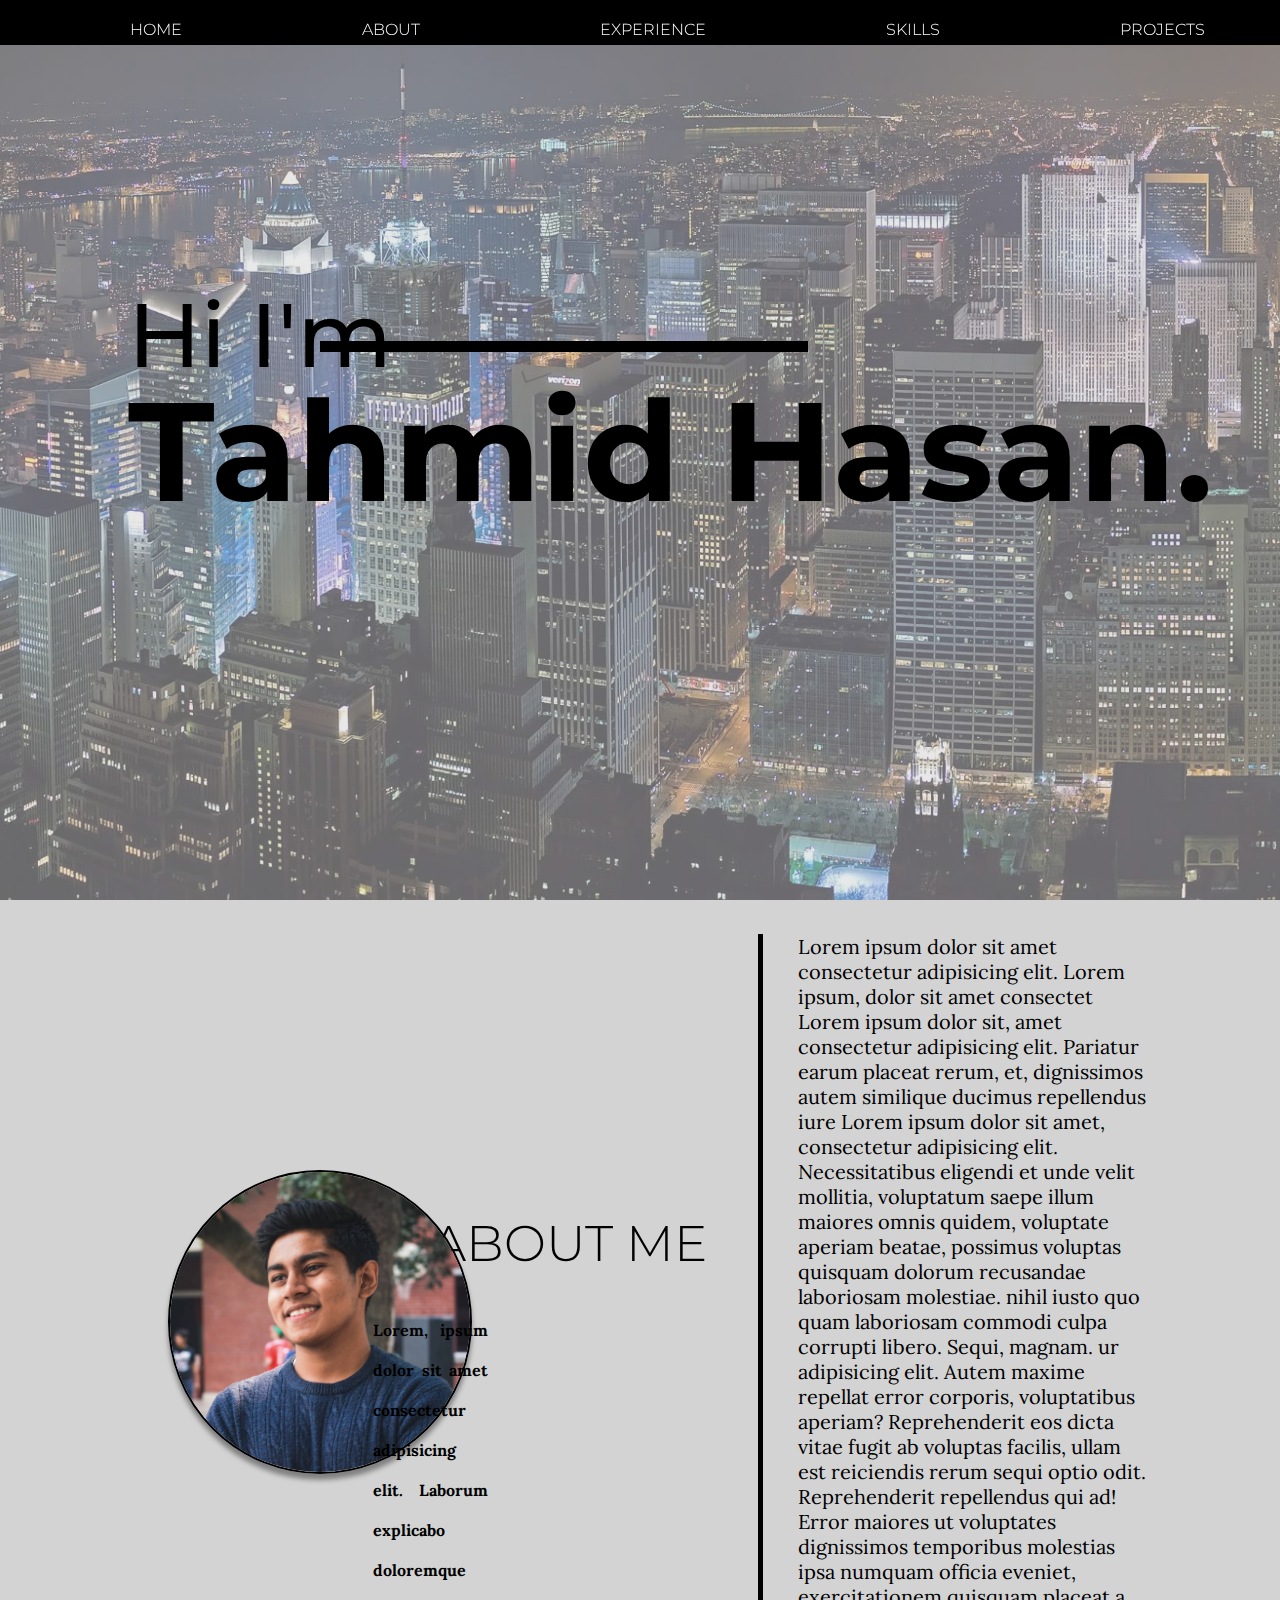
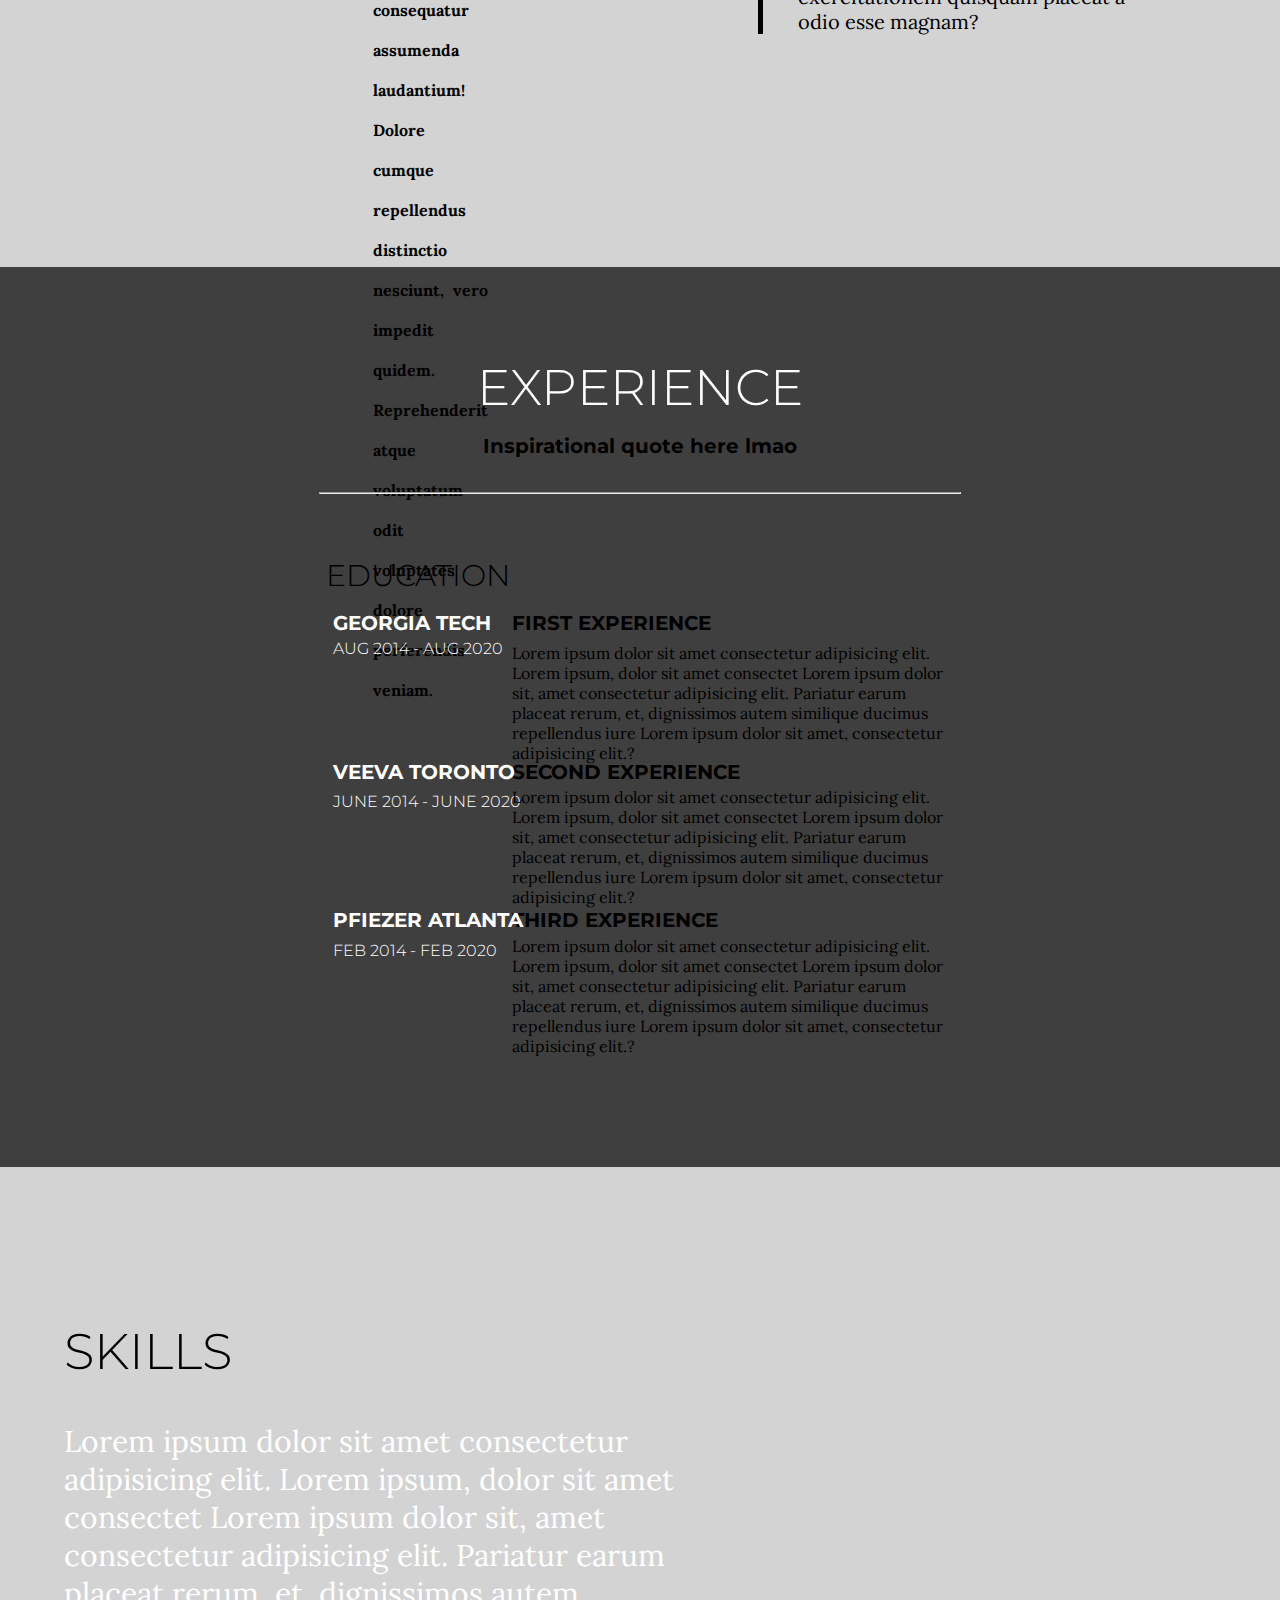
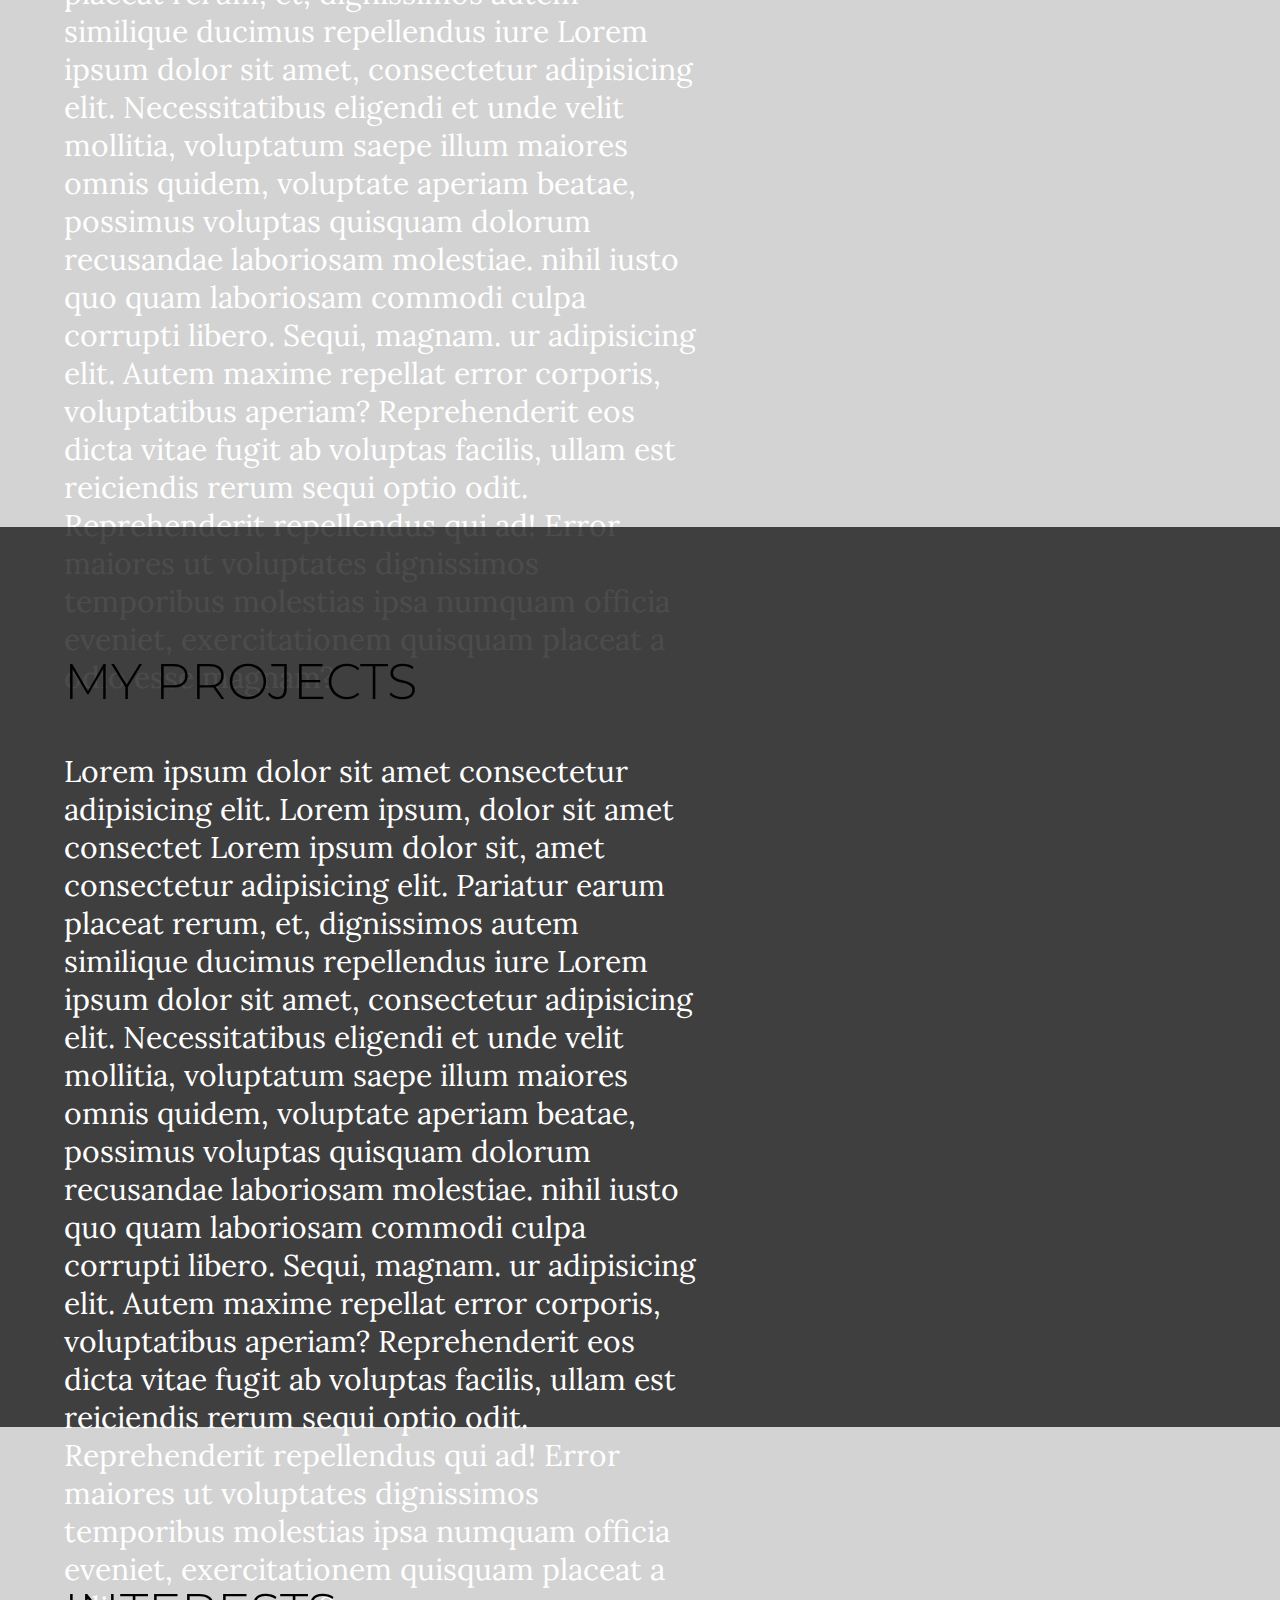
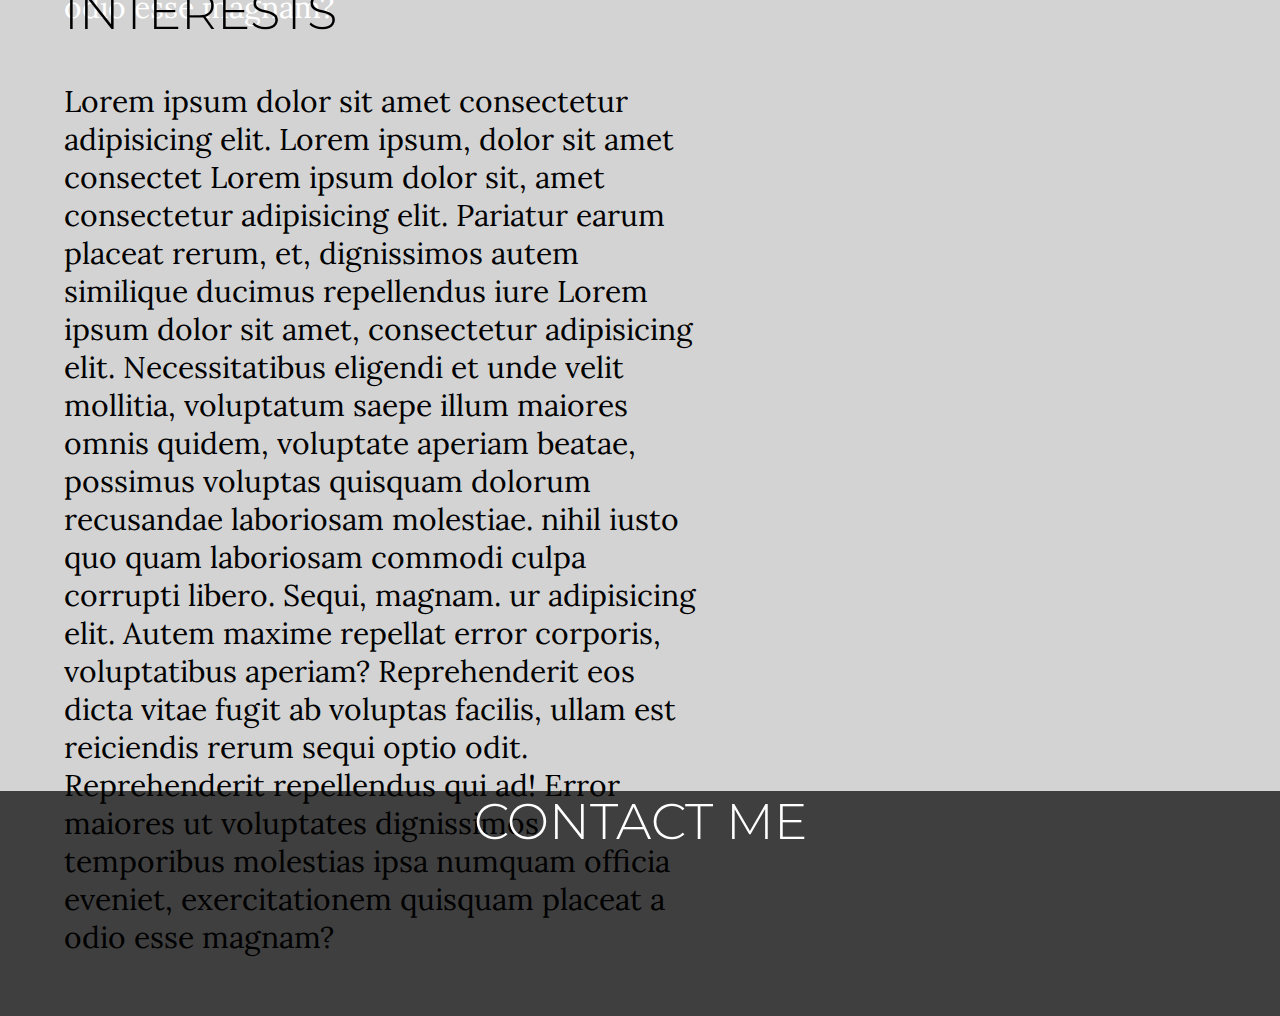
==== commit 45d33fba: "New Experience page" ====
--- a/index.html
+++ b/index.html
@@ -11,6 +11,7 @@
 <body>
     <div id="coverImg"></div>
     <div><h1 class="homeH">Hi I'm</h1></div>
+    <hr class="vert">
     <div><h1 class="homeN">Tahmid Hasan.</h1></div>
     
     <header>
@@ -18,9 +19,11 @@
           <ul class="navButtons">
             <li><a class="home" href="#coverImg">Home</a></li>
             <li><a class="about" href="#aboutPage">About</a></li>
+            <li><a class="experience" href="#expPage">Experience</a></li>
+            <li><a class="skills" href="#skillsPage">Skills</a></li>
             <li><a class="projects" href="#projPage">Projects</a></li>
-            <li><a class="experience" href="#expPage">Experience</a></li>
-            <li><a class="education" href="#educPage">Education</a></li>
+            <li><a class="interests" href="#interestsPage">Interests</a></li>
+            <li><a class="contactMe" href="#contactPage">Contact</a></li>
           </ul>
         </nav>
       </header>
@@ -41,20 +44,49 @@
         <p class="descriptionA">Lorem ipsum dolor sit amet consectetur adipisicing elit. Lorem ipsum, dolor sit amet consectet Lorem ipsum dolor sit, amet consectetur adipisicing elit. Pariatur earum placeat rerum, et, dignissimos autem similique ducimus repellendus iure Lorem ipsum dolor sit amet, consectetur adipisicing elit. Necessitatibus eligendi et unde velit mollitia, voluptatum saepe illum maiores omnis quidem, voluptate aperiam beatae, possimus voluptas quisquam dolorum recusandae laboriosam molestiae. nihil iusto quo quam laboriosam commodi culpa corrupti libero. Sequi, magnam. ur adipisicing elit. Autem maxime repellat error corporis, voluptatibus aperiam? Reprehenderit eos dicta vitae fugit ab voluptas facilis, ullam est reiciendis rerum sequi optio odit. Reprehenderit repellendus qui ad! Error maiores ut voluptates dignissimos temporibus molestias ipsa numquam officia eveniet, exercitationem quisquam placeat a odio esse magnam?</p>
     </div>
 
+    <div id="expPage">
+        <h1 class="expH"><a>Experience</a></h1>
+        <h2 class="expSubH">Inspirational quote here lmao</h2>
+        <hr class="expHr">
+        <h1 class="educH">Education</h1>
+        <div class="expFirst">
+            <h3 class="firstExp">First Experience</h3>
+            <h3 class="firstExpLoc">Georgia Tech</h3>
+            <h4 class="firstExpDate">Aug 2014 - Aug 2020</h4>
+            <p class="descriptionEF">Lorem ipsum dolor sit amet consectetur adipisicing elit. Lorem ipsum, dolor sit amet consectet Lorem ipsum dolor sit, amet consectetur adipisicing elit. Pariatur earum placeat rerum, et, dignissimos autem similique ducimus repellendus iure Lorem ipsum dolor sit amet, consectetur adipisicing elit.?</p>
+
+        </div>
+
+        <div class="expSecond">
+            <h3 class="secondExp">Second Experience</h3>
+            <h3 class="secondExpLoc"> Veeva Toronto</h3>
+            <h4 class="secondExpDate">June 2014 - June 2020</h4>
+            <p class="descriptionES">Lorem ipsum dolor sit amet consectetur adipisicing elit. Lorem ipsum, dolor sit amet consectet Lorem ipsum dolor sit, amet consectetur adipisicing elit. Pariatur earum placeat rerum, et, dignissimos autem similique ducimus repellendus iure Lorem ipsum dolor sit amet, consectetur adipisicing elit.?</p>
+
+        </div>
+
+        <div class="expThird">
+            <h3 class="thirdExp">Third Experience</h3>
+            <h3 class="thirdExpLoc">Pfiezer Atlanta</h3>
+            <h4 class="thirdExpDate">Feb 2014 - Feb 2020</h4>
+            <p class="descriptionET">Lorem ipsum dolor sit amet consectetur adipisicing elit. Lorem ipsum, dolor sit amet consectet Lorem ipsum dolor sit, amet consectetur adipisicing elit. Pariatur earum placeat rerum, et, dignissimos autem similique ducimus repellendus iure Lorem ipsum dolor sit amet, consectetur adipisicing elit.?</p>
+        </div>
+
+    </div>
+
+    <div id="skillsPage">
+        <h1 class="skillsH">Skills</h1>
+        <p class="descriptionS">Lorem ipsum dolor sit amet consectetur adipisicing elit. Lorem ipsum, dolor sit amet consectet Lorem ipsum dolor sit, amet consectetur adipisicing elit. Pariatur earum placeat rerum, et, dignissimos autem similique ducimus repellendus iure Lorem ipsum dolor sit amet, consectetur adipisicing elit. Necessitatibus eligendi et unde velit mollitia, voluptatum saepe illum maiores omnis quidem, voluptate aperiam beatae, possimus voluptas quisquam dolorum recusandae laboriosam molestiae. nihil iusto quo quam laboriosam commodi culpa corrupti libero. Sequi, magnam. ur adipisicing elit. Autem maxime repellat error corporis, voluptatibus aperiam? Reprehenderit eos dicta vitae fugit ab voluptas facilis, ullam est reiciendis rerum sequi optio odit. Reprehenderit repellendus qui ad! Error maiores ut voluptates dignissimos temporibus molestias ipsa numquam officia eveniet, exercitationem quisquam placeat a odio esse magnam?</p>
+    </div>
+
     <div id="projPage">
         <h1 class="projH ">My Projects</h1>
         <p class="descriptionP">Lorem ipsum dolor sit amet consectetur adipisicing elit. Lorem ipsum, dolor sit amet consectet Lorem ipsum dolor sit, amet consectetur adipisicing elit. Pariatur earum placeat rerum, et, dignissimos autem similique ducimus repellendus iure Lorem ipsum dolor sit amet, consectetur adipisicing elit. Necessitatibus eligendi et unde velit mollitia, voluptatum saepe illum maiores omnis quidem, voluptate aperiam beatae, possimus voluptas quisquam dolorum recusandae laboriosam molestiae. nihil iusto quo quam laboriosam commodi culpa corrupti libero. Sequi, magnam. ur adipisicing elit. Autem maxime repellat error corporis, voluptatibus aperiam? Reprehenderit eos dicta vitae fugit ab voluptas facilis, ullam est reiciendis rerum sequi optio odit. Reprehenderit repellendus qui ad! Error maiores ut voluptates dignissimos temporibus molestias ipsa numquam officia eveniet, exercitationem quisquam placeat a odio esse magnam?</p>
     </div>
 
-
-    <div id="expPage">
-        <h1 class="expH"><a>Experience</a></h1>
-        <p class="descriptionE">Lorem ipsum dolor sit amet consectetur adipisicing elit. Lorem ipsum, dolor sit amet consectet Lorem ipsum dolor sit, amet consectetur adipisicing elit. Pariatur earum placeat rerum, et, dignissimos autem similique ducimus repellendus iure Lorem ipsum dolor sit amet, consectetur adipisicing elit. Necessitatibus eligendi et unde velit mollitia, voluptatum saepe illum maiores omnis quidem, voluptate aperiam beatae, possimus voluptas quisquam dolorum recusandae laboriosam molestiae. nihil iusto quo quam laboriosam commodi culpa corrupti libero. Sequi, magnam. ur adipisicing elit. Autem maxime repellat error corporis, voluptatibus aperiam? Reprehenderit eos dicta vitae fugit ab voluptas facilis, ullam est reiciendis rerum sequi optio odit. Reprehenderit repellendus qui ad! Error maiores ut voluptates dignissimos temporibus molestias ipsa numquam officia eveniet, exercitationem quisquam placeat a odio esse magnam?</p>
-    </div>
-
-    <div id="educPage">
-        <h1 class="educH">Education</h1>
-        <p class="descriptionED">Lorem ipsum dolor sit amet consectetur adipisicing elit. Lorem ipsum, dolor sit amet consectet Lorem ipsum dolor sit, amet consectetur adipisicing elit. Pariatur earum placeat rerum, et, dignissimos autem similique ducimus repellendus iure Lorem ipsum dolor sit amet, consectetur adipisicing elit. Necessitatibus eligendi et unde velit mollitia, voluptatum saepe illum maiores omnis quidem, voluptate aperiam beatae, possimus voluptas quisquam dolorum recusandae laboriosam molestiae. nihil iusto quo quam laboriosam commodi culpa corrupti libero. Sequi, magnam. ur adipisicing elit. Autem maxime repellat error corporis, voluptatibus aperiam? Reprehenderit eos dicta vitae fugit ab voluptas facilis, ullam est reiciendis rerum sequi optio odit. Reprehenderit repellendus qui ad! Error maiores ut voluptates dignissimos temporibus molestias ipsa numquam officia eveniet, exercitationem quisquam placeat a odio esse magnam?</p>
+    <div id="interestsPage">
+        <h1 class="interestsH">Interests</h1>
+        <p class="descriptionI">Lorem ipsum dolor sit amet consectetur adipisicing elit. Lorem ipsum, dolor sit amet consectet Lorem ipsum dolor sit, amet consectetur adipisicing elit. Pariatur earum placeat rerum, et, dignissimos autem similique ducimus repellendus iure Lorem ipsum dolor sit amet, consectetur adipisicing elit. Necessitatibus eligendi et unde velit mollitia, voluptatum saepe illum maiores omnis quidem, voluptate aperiam beatae, possimus voluptas quisquam dolorum recusandae laboriosam molestiae. nihil iusto quo quam laboriosam commodi culpa corrupti libero. Sequi, magnam. ur adipisicing elit. Autem maxime repellat error corporis, voluptatibus aperiam? Reprehenderit eos dicta vitae fugit ab voluptas facilis, ullam est reiciendis rerum sequi optio odit. Reprehenderit repellendus qui ad! Error maiores ut voluptates dignissimos temporibus molestias ipsa numquam officia eveniet, exercitationem quisquam placeat a odio esse magnam?</p>
     </div>
 
     <div id="contactPage">
--- a/style.css
+++ b/style.css
@@ -27,6 +27,15 @@
     opacity: 0.5;
 }
 
+.vert {
+    position: absolute;
+    bottom: 60%;
+    background-color: black;
+    height: 1%;
+    width: 38%;
+    left: 25%;
+    border: 1px solid black;
+}
 
 .homeH {
 
@@ -141,7 +150,31 @@
 
 }
 
-.education {
+.skills {
+    
+    position: relative;
+    padding-top: 20px;
+    padding-right: 90px;
+    padding-bottom: 20px;
+    padding-left: 90px;
+    text-decoration: none;
+    color: white;
+
+}
+
+.contactMe {
+    
+    position: relative;
+    padding-top: 20px;
+    padding-right: 90px;
+    padding-bottom: 20px;
+    padding-left: 90px;
+    text-decoration: none;
+    color: white;
+
+}
+
+.interests {
     
     position: relative;
     padding-top: 20px;
@@ -326,12 +359,229 @@
 #expPage {
 
     position: relative;
+    background-color: rgba(0,0,0, 0.7);
     height: 100%;
 
 }
 
 .expH {
     font-size: 50px;
+    position: relative;
+    font-family: 'Montserrat', sans-serif;
+    font-weight: 300;
+    text-transform: uppercase;
+    text-align: center;
+    color: white;
+    top: 10%;
+
+}
+
+.expSubH {
+
+    position: relative;
+    font-size: 20px;
+    top: 8%;
+    text-align: center;
+    font-family: 'Montserrat', sans-serif;
+
+
+}
+
+.expHr{
+
+    position: relative;
+    top: 10%;
+    width: 50%;
+    text-align: center;
+    color: white;
+
+}
+
+.educH {
+
+    font-size: 30px;
+    position: absolute;
+    font-family: 'Montserrat', sans-serif;
+    font-weight: 300;
+    text-transform: uppercase;
+    text-align: left;
+    color: black;
+    top: 30%;
+    left: 25.5%;
+
+}
+
+.firstExp {
+    
+    font-size: 20px;
+    position: absolute;
+    font-family: 'Montserrat', sans-serif;
+    font-weight: 3000;
+    text-transform: uppercase;
+    text-align: left;
+    color: black;
+    top: 36%;
+    left: 40%;
+}
+.firstExpLoc {
+
+    font-size: 20px;
+    position: absolute;
+    font-family: 'Montserrat', sans-serif;
+    font-weight: 3000;
+    text-transform: uppercase;
+    text-align: left;
+    color: white;
+    top: 36%;
+    left: 26%;
+
+}
+
+.firstExpDate {
+
+    font-size: 16px;
+    position: absolute;
+    font-family: 'Montserrat', sans-serif;
+    font-weight: 300;
+    text-transform: uppercase;
+    text-align: left;
+    color: white;
+    top: 39%;
+    left: 26%;
+
+}
+
+
+.descriptionEF {
+
+    font-size: 16px;
+    text-align: left;
+    position: absolute;
+    width: 35%;
+    top: 40%;
+    left: 40%;
+
+}
+
+
+.secondExp {
+    
+    font-size: 20px;
+    position: absolute;
+    font-family: 'Montserrat', sans-serif;
+    font-weight: 3000;
+    text-transform: uppercase;
+    text-align: left;
+    color: black;
+    top: 52.5%;
+    left: 40%;
+}
+.secondExpLoc {
+
+    font-size: 20px;
+    position: absolute;
+    font-family: 'Montserrat', sans-serif;
+    font-weight: 3000;
+    text-transform: uppercase;
+    text-align: left;
+    color: white;
+    top: 52.5%;
+    left: 26%;
+
+}
+
+.secondExpDate {
+
+    font-size: 16px;
+    position: absolute;
+    font-family: 'Montserrat', sans-serif;
+    font-weight: 300;
+    text-transform: uppercase;
+    text-align: left;
+    color: white;
+    top: 56%;
+    left: 26%;
+
+}
+
+
+.descriptionES {
+
+    font-size: 16px;
+    text-align: left;
+    position: absolute;
+    width: 35%;
+    top: 56%;
+    left: 40%;
+
+}
+
+
+.thirdExp {
+    
+    font-size: 20px;
+    position: absolute;
+    font-family: 'Montserrat', sans-serif;
+    font-weight: 3000;
+    text-transform: uppercase;
+    text-align: left;
+    color: black;
+    top: 69%;
+    left: 40%;
+}
+.thirdExpLoc {
+
+    font-size: 20px;
+    position: absolute;
+    font-family: 'Montserrat', sans-serif;
+    font-weight: 3000;
+    text-transform: uppercase;
+    text-align: left;
+    color: white;
+    top: 69%;
+    left: 26%;
+
+}
+
+.thirdExpDate {
+
+    font-size: 16px;
+    position: absolute;
+    font-family: 'Montserrat', sans-serif;
+    font-weight: 300;
+    text-transform: uppercase;
+    text-align: left;
+    color: white;
+    top: 72.5%;
+    left: 26%;
+
+}
+
+
+.descriptionET {
+
+    font-size: 16px;
+    text-align: left;
+    position: absolute;
+    width: 35%;
+    top: 72.5%;
+    left: 40%;
+
+}
+
+
+
+
+
+#skillsPage {
+
+    position: relative;
+    height: 100%;
+
+}
+
+.skillsH {
+    font-size: 50px;
     position: absolute;
     font-family: 'Montserrat', sans-serif;
     font-weight: 300;
@@ -341,7 +591,7 @@
 
 }
 
-.descriptionE {
+.descriptionS {
 
     font-size: 30px;
     position: relative;
@@ -349,18 +599,18 @@
     height: 100%;
     top: 25%;
     left: 5%;
-
-}
-
-#educPage {
-
-    position: relative;
-    background-color: rgba(0,0,0, 0.7);
-    height: 100%;
-
-}
-
-.educH {
+    color: white;
+
+}
+
+#interestsPage {
+
+    position: relative;
+    height: 100%;
+
+}
+
+.interestsH {
     font-size: 50px;
     position: absolute;
     font-family: 'Montserrat', sans-serif;
@@ -371,7 +621,7 @@
 
 }
 
-.descriptionED {
+.descriptionI {
 
     font-size: 30px;
     position: relative;
@@ -379,7 +629,6 @@
     height: 100%;
     top: 25%;
     left: 5%;
-    color: white;
 
 }
 
@@ -387,7 +636,7 @@
 #contactPage {
 
     position: relative;
-    background-color: lightgray;
+    background-color: rgba(0,0,0, 0.7);
     height: 25%;
 
 }
@@ -399,8 +648,9 @@
     font-weight: 300;
     text-transform: uppercase;
     text-align: center;
-
-}
-
-
-
+    color: white;
+
+}
+
+
+
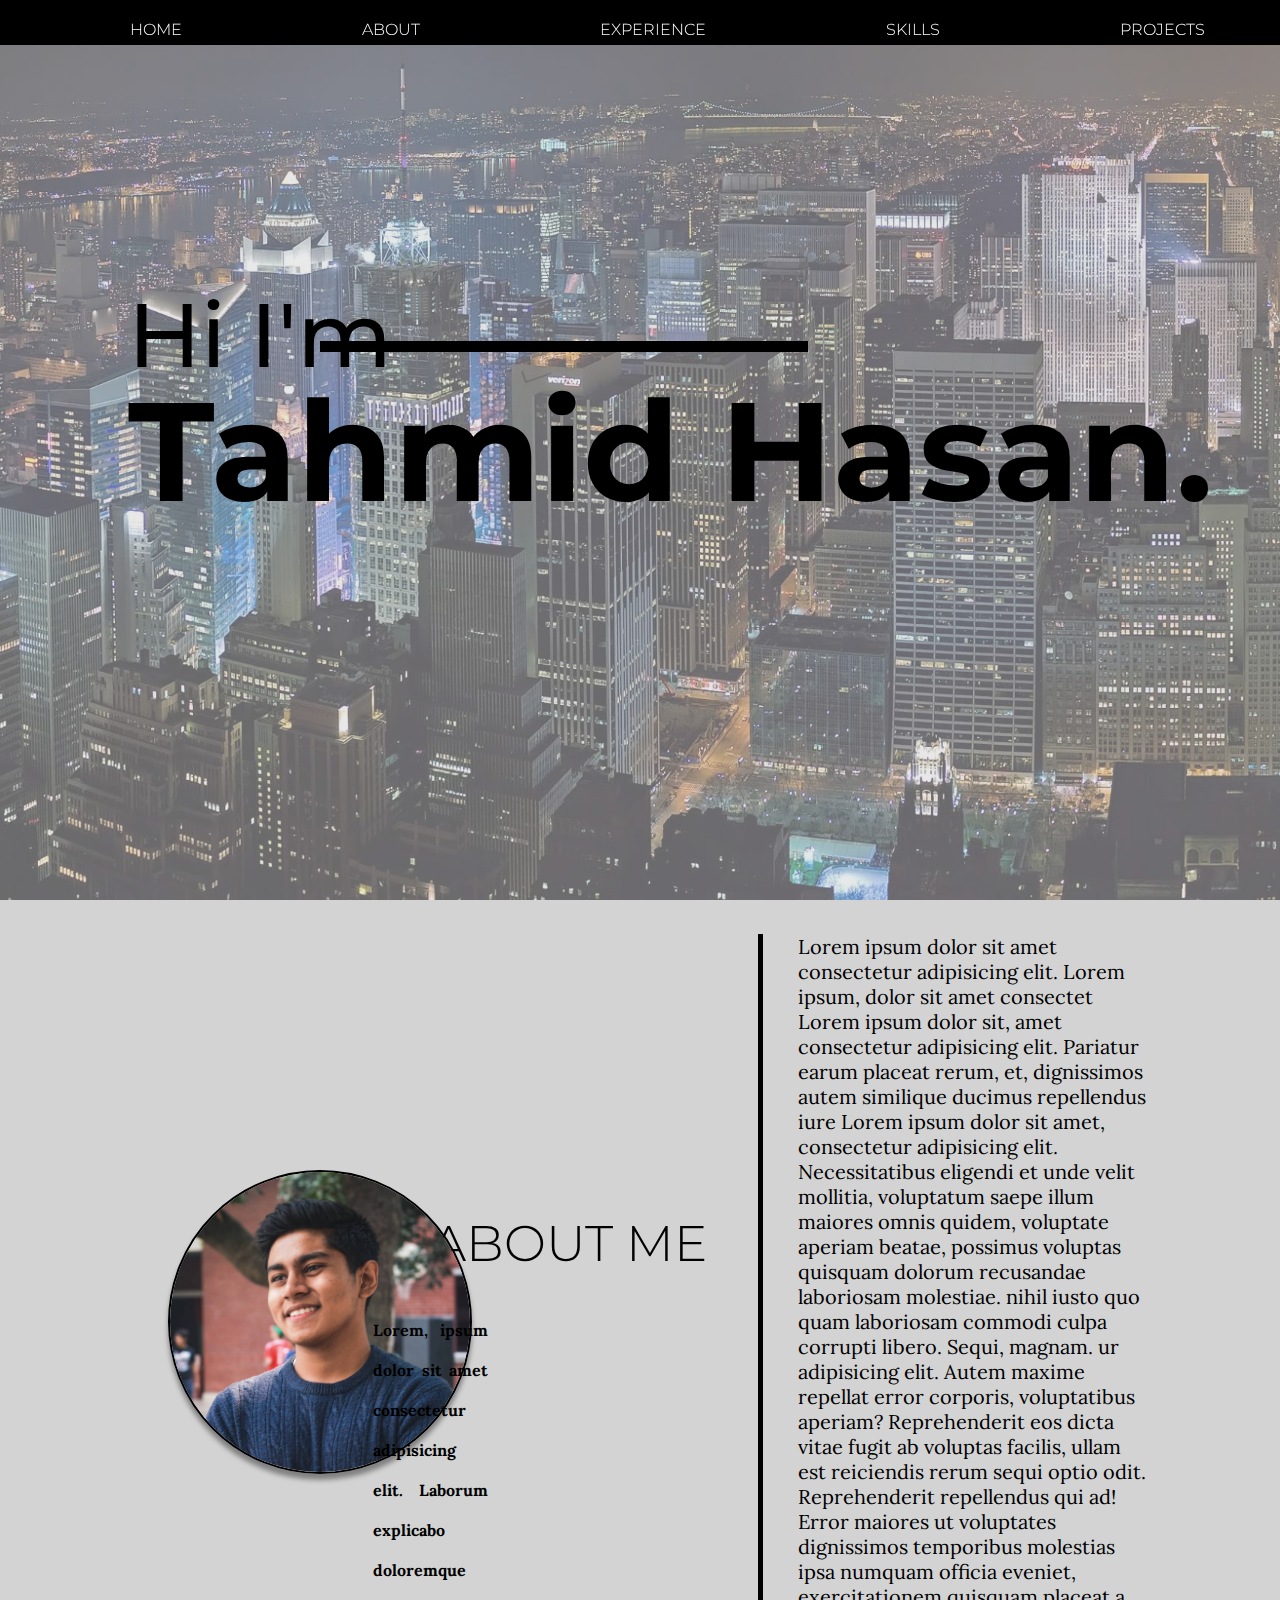
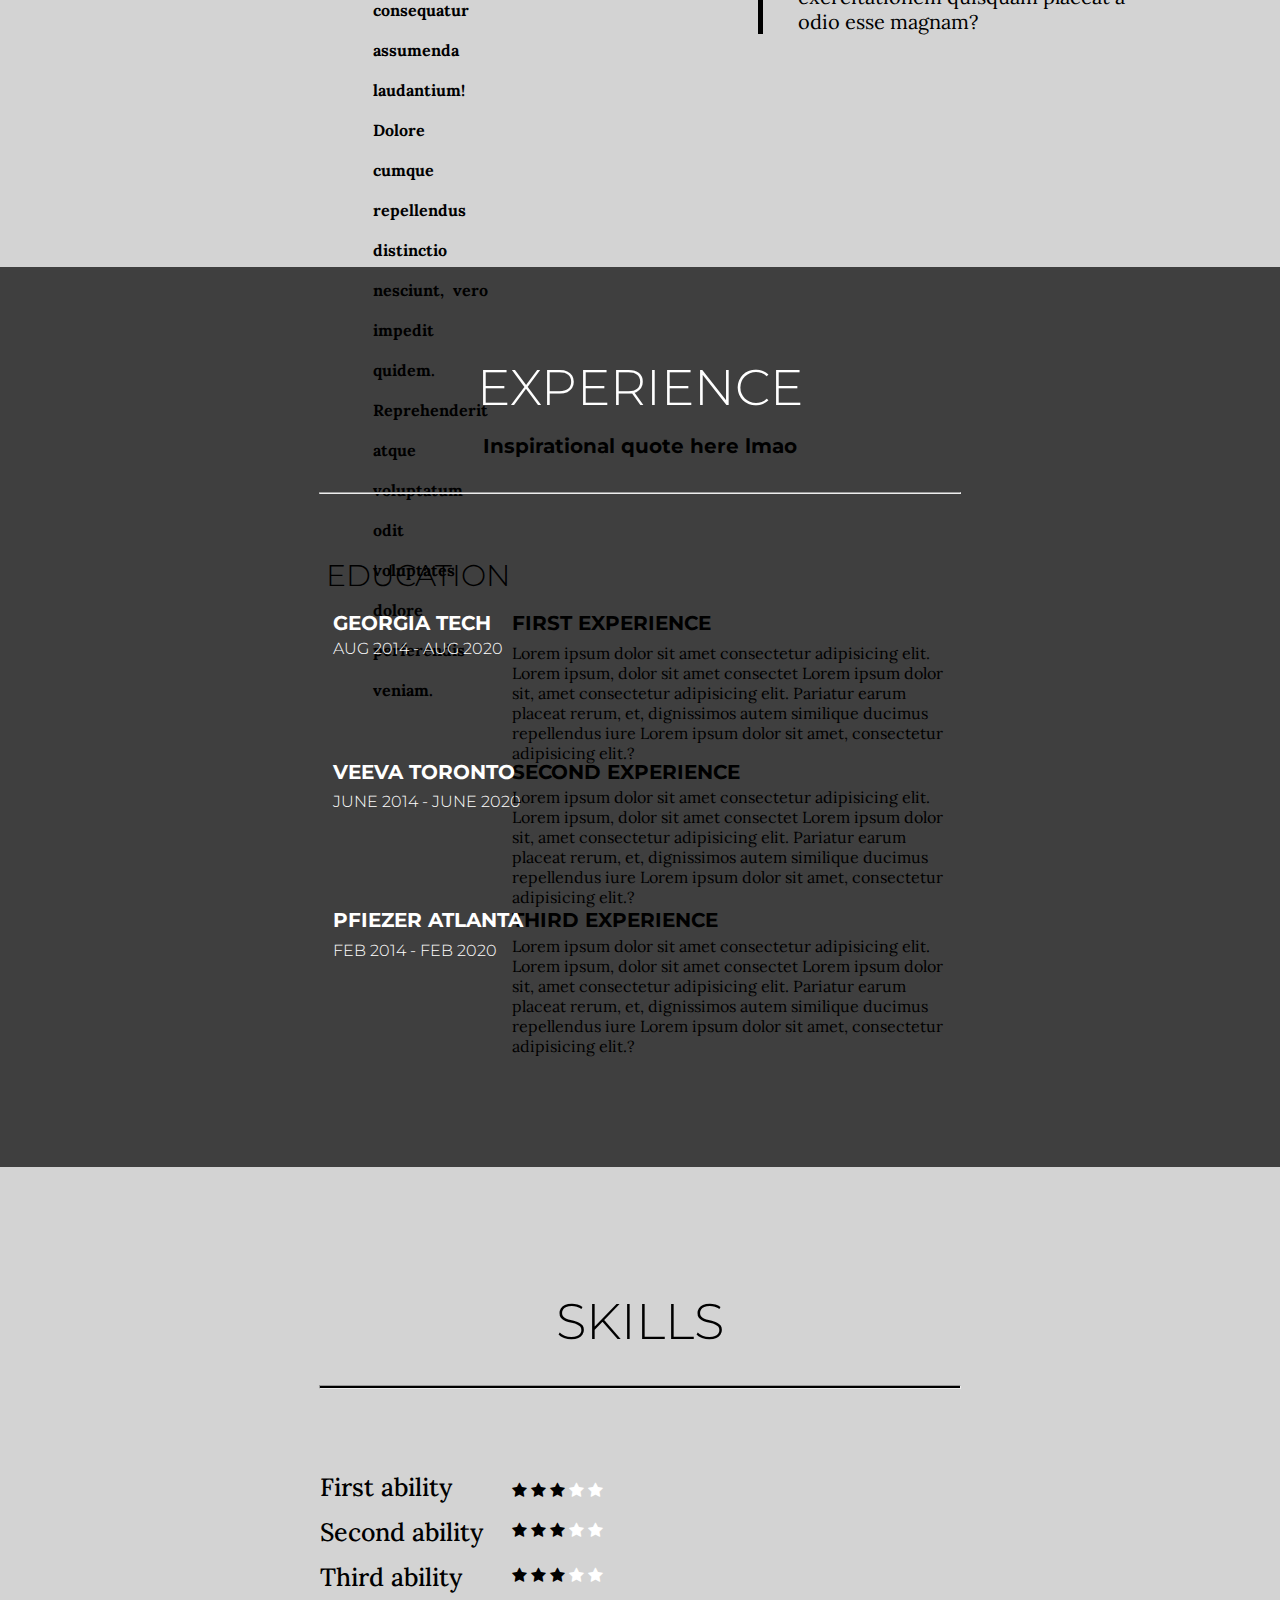
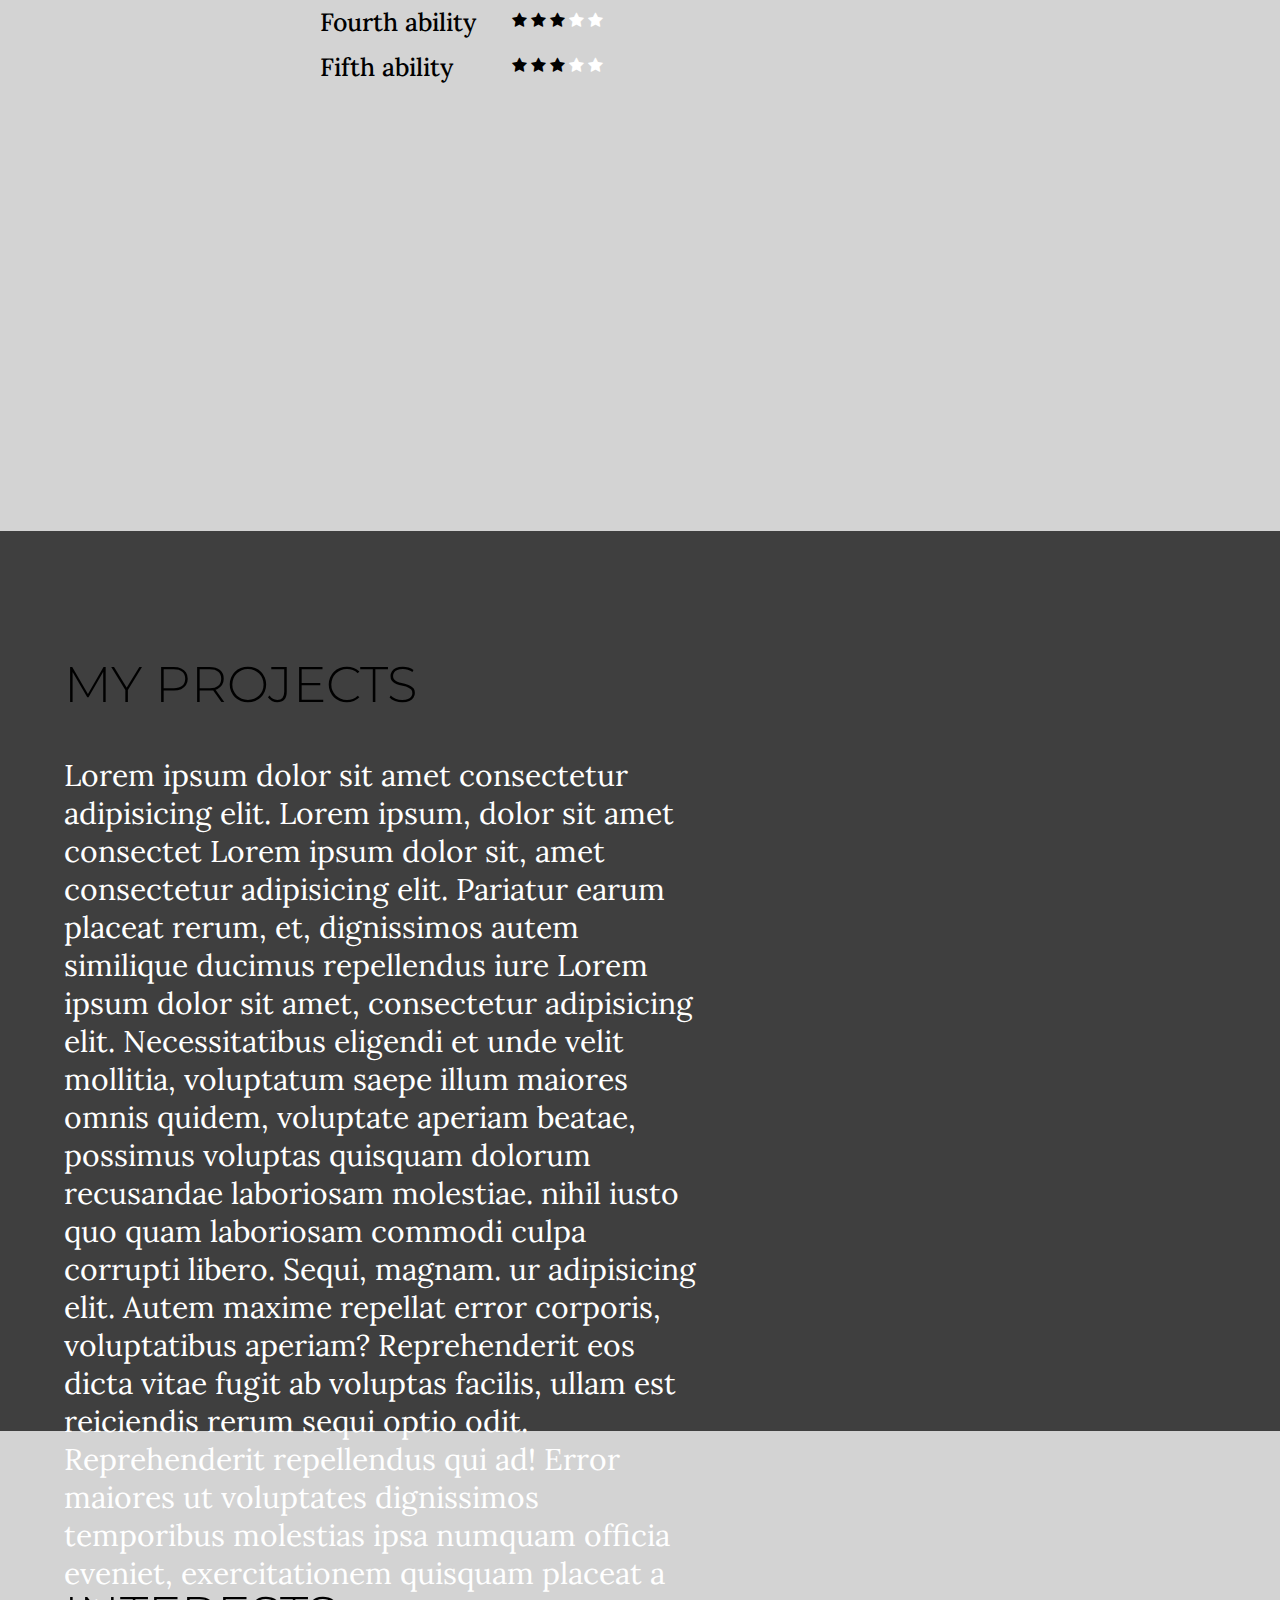
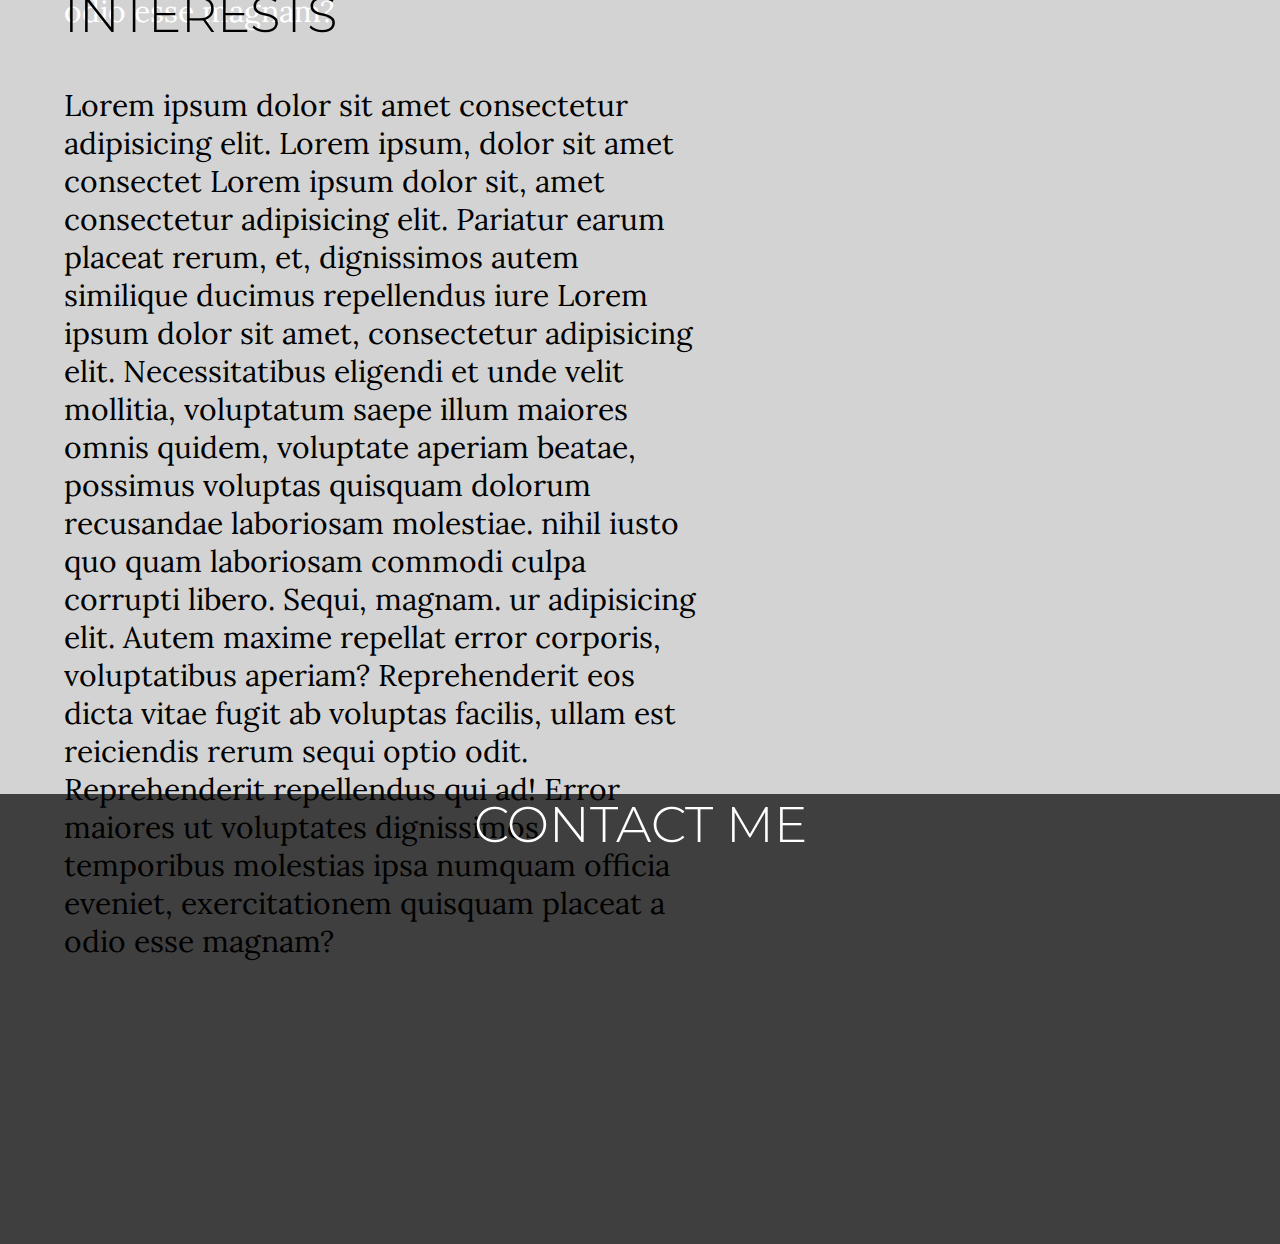
==== commit 495829b2: "skills page updated" ====
--- a/index.html
+++ b/index.html
@@ -1,100 +1,155 @@
 <!DOCTYPE html>
 <html lang="en">
-<head>
-    <meta charset="UTF-8">
-    <meta name="viewport" content="width=device-width, initial-scale=1.0">
-    <title>Tahmid Hasan</title>
-    <link rel="stylesheet" href="style.css">
-    <link href="https://fonts.googleapis.com/css?family=Lora:400,700|Montserrat:300" rel="stylesheet">
-</head>
+    <head>
+        <meta charset="UTF-8">
+        <meta name="viewport" content="width=device-width, initial-scale=1.0">
+        <title>Tahmid Hasan</title>
+        <link rel="stylesheet" href="style.css">
+        <link href="https://fonts.googleapis.com/css?family=Lora:400,700|Montserrat:300" rel="stylesheet">
+        <link rel="stylesheet" href="https://cdnjs.cloudflare.com/ajax/libs/font-awesome/4.7.0/css/font-awesome.min.css">
+    </head>
 
-<body>
-    <div id="coverImg"></div>
-    <div><h1 class="homeH">Hi I'm</h1></div>
-    <hr class="vert">
-    <div><h1 class="homeN">Tahmid Hasan.</h1></div>
-    
-    <header>
-        <nav id="navBar">
-          <ul class="navButtons">
-            <li><a class="home" href="#coverImg">Home</a></li>
-            <li><a class="about" href="#aboutPage">About</a></li>
-            <li><a class="experience" href="#expPage">Experience</a></li>
-            <li><a class="skills" href="#skillsPage">Skills</a></li>
-            <li><a class="projects" href="#projPage">Projects</a></li>
-            <li><a class="interests" href="#interestsPage">Interests</a></li>
-            <li><a class="contactMe" href="#contactPage">Contact</a></li>
-          </ul>
-        </nav>
-      </header>
+    <body>
+        <div id="coverImg"></div>
+        <div><h1 class="homeH">Hi I'm</h1></div>
+        <hr class="vert">
+        <div><h1 class="homeN">Tahmid Hasan.</h1></div>
+        
+        <header>
+            <nav id="navBar">
+            <ul class="navButtons">
+                <li><a class="home" href="#coverImg">Home</a></li>
+                <li><a class="about" href="#aboutPage">About</a></li>
+                <li><a class="experience" href="#expPage">Experience</a></li>
+                <li><a class="skills" href="#skillsPage">Skills</a></li>
+                <li><a class="projects" href="#projPage">Projects</a></li>
+                <li><a class="interests" href="#interestsPage">Interests</a></li>
+                <li><a class="contactMe" href="#contactPage">Contact</a></li>
+            </ul>
+            </nav>
+        </header>
 
-      <!--
+        <div id="aboutPage">
+            <h1 class="aboutH ">About Me</h1>
+            <img class="profileImg" src="TahmidProfile.jpg" alt="profile pic">
+            <h3 class="content">Lorem, ipsum dolor sit amet consectetur adipisicing elit. Laborum explicabo doloremque consequatur assumenda laudantium! Dolore cumque repellendus distinctio nesciunt, vero impedit quidem. Reprehenderit atque voluptatum odit voluptates dolore perferendis veniam.</h3>
+            <p class="descriptionA">Lorem ipsum dolor sit amet consectetur adipisicing elit. Lorem ipsum, dolor sit amet consectet Lorem ipsum dolor sit, amet consectetur adipisicing elit. Pariatur earum placeat rerum, et, dignissimos autem similique ducimus repellendus iure Lorem ipsum dolor sit amet, consectetur adipisicing elit. Necessitatibus eligendi et unde velit mollitia, voluptatum saepe illum maiores omnis quidem, voluptate aperiam beatae, possimus voluptas quisquam dolorum recusandae laboriosam molestiae. nihil iusto quo quam laboriosam commodi culpa corrupti libero. Sequi, magnam. ur adipisicing elit. Autem maxime repellat error corporis, voluptatibus aperiam? Reprehenderit eos dicta vitae fugit ab voluptas facilis, ullam est reiciendis rerum sequi optio odit. Reprehenderit repellendus qui ad! Error maiores ut voluptates dignissimos temporibus molestias ipsa numquam officia eveniet, exercitationem quisquam placeat a odio esse magnam?</p>
+        </div>
 
-      <div class="infoTabs">
-          <h3><a class="resume" href="">View Resume</a></h3>
-          <h3><a class="contact" href="">Contact</a></h3>
-          <h3><a class="blah" href="">Blah</a></h3>
-      </div>
-      -->
+        <div id="expPage">
+            <h1 class="expH"><a>Experience</a></h1>
+            <h2 class="expSubH">Inspirational quote here lmao</h2>
+            <hr class="expHr">
+            <h1 class="educH">Education</h1>
+            <div class="expFirst">
+                <h3 class="firstExp">First Experience</h3>
+                <h3 class="firstExpLoc">Georgia Tech</h3>
+                <h4 class="firstExpDate">Aug 2014 - Aug 2020</h4>
+                <p class="descriptionEF">Lorem ipsum dolor sit amet consectetur adipisicing elit. Lorem ipsum, dolor sit amet consectet Lorem ipsum dolor sit, amet consectetur adipisicing elit. Pariatur earum placeat rerum, et, dignissimos autem similique ducimus repellendus iure Lorem ipsum dolor sit amet, consectetur adipisicing elit.?</p>
 
-    <div id="aboutPage">
-        <h1 class="aboutH ">About Me</h1>
-        <img class="profileImg" src="TahmidProfile.jpg" alt="profile pic">
-        <h3 class="content">Lorem, ipsum dolor sit amet consectetur adipisicing elit. Laborum explicabo doloremque consequatur assumenda laudantium! Dolore cumque repellendus distinctio nesciunt, vero impedit quidem. Reprehenderit atque voluptatum odit voluptates dolore perferendis veniam.</h3>
-        <p class="descriptionA">Lorem ipsum dolor sit amet consectetur adipisicing elit. Lorem ipsum, dolor sit amet consectet Lorem ipsum dolor sit, amet consectetur adipisicing elit. Pariatur earum placeat rerum, et, dignissimos autem similique ducimus repellendus iure Lorem ipsum dolor sit amet, consectetur adipisicing elit. Necessitatibus eligendi et unde velit mollitia, voluptatum saepe illum maiores omnis quidem, voluptate aperiam beatae, possimus voluptas quisquam dolorum recusandae laboriosam molestiae. nihil iusto quo quam laboriosam commodi culpa corrupti libero. Sequi, magnam. ur adipisicing elit. Autem maxime repellat error corporis, voluptatibus aperiam? Reprehenderit eos dicta vitae fugit ab voluptas facilis, ullam est reiciendis rerum sequi optio odit. Reprehenderit repellendus qui ad! Error maiores ut voluptates dignissimos temporibus molestias ipsa numquam officia eveniet, exercitationem quisquam placeat a odio esse magnam?</p>
-    </div>
+            </div>
 
-    <div id="expPage">
-        <h1 class="expH"><a>Experience</a></h1>
-        <h2 class="expSubH">Inspirational quote here lmao</h2>
-        <hr class="expHr">
-        <h1 class="educH">Education</h1>
-        <div class="expFirst">
-            <h3 class="firstExp">First Experience</h3>
-            <h3 class="firstExpLoc">Georgia Tech</h3>
-            <h4 class="firstExpDate">Aug 2014 - Aug 2020</h4>
-            <p class="descriptionEF">Lorem ipsum dolor sit amet consectetur adipisicing elit. Lorem ipsum, dolor sit amet consectet Lorem ipsum dolor sit, amet consectetur adipisicing elit. Pariatur earum placeat rerum, et, dignissimos autem similique ducimus repellendus iure Lorem ipsum dolor sit amet, consectetur adipisicing elit.?</p>
+            <div class="expSecond">
+                <h3 class="secondExp">Second Experience</h3>
+                <h3 class="secondExpLoc"> Veeva Toronto</h3>
+                <h4 class="secondExpDate">June 2014 - June 2020</h4>
+                <p class="descriptionES">Lorem ipsum dolor sit amet consectetur adipisicing elit. Lorem ipsum, dolor sit amet consectet Lorem ipsum dolor sit, amet consectetur adipisicing elit. Pariatur earum placeat rerum, et, dignissimos autem similique ducimus repellendus iure Lorem ipsum dolor sit amet, consectetur adipisicing elit.?</p>
+
+            </div>
+
+            <div class="expThird">
+                <h3 class="thirdExp">Third Experience</h3>
+                <h3 class="thirdExpLoc">Pfiezer Atlanta</h3>
+                <h4 class="thirdExpDate">Feb 2014 - Feb 2020</h4>
+                <p class="descriptionET">Lorem ipsum dolor sit amet consectetur adipisicing elit. Lorem ipsum, dolor sit amet consectet Lorem ipsum dolor sit, amet consectetur adipisicing elit. Pariatur earum placeat rerum, et, dignissimos autem similique ducimus repellendus iure Lorem ipsum dolor sit amet, consectetur adipisicing elit.?</p>
+            </div>
 
         </div>
 
-        <div class="expSecond">
-            <h3 class="secondExp">Second Experience</h3>
-            <h3 class="secondExpLoc"> Veeva Toronto</h3>
-            <h4 class="secondExpDate">June 2014 - June 2020</h4>
-            <p class="descriptionES">Lorem ipsum dolor sit amet consectetur adipisicing elit. Lorem ipsum, dolor sit amet consectet Lorem ipsum dolor sit, amet consectetur adipisicing elit. Pariatur earum placeat rerum, et, dignissimos autem similique ducimus repellendus iure Lorem ipsum dolor sit amet, consectetur adipisicing elit.?</p>
+        <div id="skillsPage">
 
+            <h1 class="skillsH">Skills</h1>
+            <hr class="skillsHr">
+
+            <ul class="nobullets">
+                <li>
+                    <span class="skill-title">First ability</span>
+                    <div class="skill-score">
+                    <span class="fa fa-star"></span>
+                    <span class="fa fa-star"></span>
+                    <span class="fa fa-star"></span>
+                    <span class="fa fa-star checked"></span>
+                    <span class="fa fa-star checked"></span>
+                </div>
+                </li>
+            </ul>
+
+            <ul class="nobullets">
+                <li>
+                    <span class="skill-title1">Second ability</span>
+                    <div class="skill-score1">
+                    <span class="fa fa-star"></span>
+                    <span class="fa fa-star"></span>
+                    <span class="fa fa-star"></span>
+                    <span class="fa fa-star checked"></span>
+                    <span class="fa fa-star checked"></span>
+                </div>
+                </li>
+            </ul>
+
+            <ul class="nobullets">
+                <li>
+                    <span class="skill-title2">Third ability</span>
+                    <div class="skill-score2">
+                    <span class="fa fa-star"></span>
+                    <span class="fa fa-star"></span>
+                    <span class="fa fa-star"></span>
+                    <span class="fa fa-star checked"></span>
+                    <span class="fa fa-star checked"></span>
+                </div>
+                </li>
+            </ul>
+
+            <ul class="nobullets">
+                <li>
+                    <span class="skill-title3">Fourth ability</span>
+                    <div class="skill-score3">
+                    <span class="fa fa-star"></span>
+                    <span class="fa fa-star"></span>
+                    <span class="fa fa-star"></span>
+                    <span class="fa fa-star checked"></span>
+                    <span class="fa fa-star checked"></span>
+                </div>
+                </li>
+            </ul>
+            
+            <ul class="nobullets">
+                <li>
+                    <span class="skill-title4">Fifth ability</span>
+                    <div class="skill-score4">
+                    <span class="fa fa-star"></span>
+                    <span class="fa fa-star"></span>
+                    <span class="fa fa-star"></span>
+                    <span class="fa fa-star checked"></span>
+                    <span class="fa fa-star checked"></span>
+                </div>
+                </li>
+            </ul>
         </div>
 
-        <div class="expThird">
-            <h3 class="thirdExp">Third Experience</h3>
-            <h3 class="thirdExpLoc">Pfiezer Atlanta</h3>
-            <h4 class="thirdExpDate">Feb 2014 - Feb 2020</h4>
-            <p class="descriptionET">Lorem ipsum dolor sit amet consectetur adipisicing elit. Lorem ipsum, dolor sit amet consectet Lorem ipsum dolor sit, amet consectetur adipisicing elit. Pariatur earum placeat rerum, et, dignissimos autem similique ducimus repellendus iure Lorem ipsum dolor sit amet, consectetur adipisicing elit.?</p>
+        <div id="projPage">
+            <h1 class="projH ">My Projects</h1>
+            <p class="descriptionP">Lorem ipsum dolor sit amet consectetur adipisicing elit. Lorem ipsum, dolor sit amet consectet Lorem ipsum dolor sit, amet consectetur adipisicing elit. Pariatur earum placeat rerum, et, dignissimos autem similique ducimus repellendus iure Lorem ipsum dolor sit amet, consectetur adipisicing elit. Necessitatibus eligendi et unde velit mollitia, voluptatum saepe illum maiores omnis quidem, voluptate aperiam beatae, possimus voluptas quisquam dolorum recusandae laboriosam molestiae. nihil iusto quo quam laboriosam commodi culpa corrupti libero. Sequi, magnam. ur adipisicing elit. Autem maxime repellat error corporis, voluptatibus aperiam? Reprehenderit eos dicta vitae fugit ab voluptas facilis, ullam est reiciendis rerum sequi optio odit. Reprehenderit repellendus qui ad! Error maiores ut voluptates dignissimos temporibus molestias ipsa numquam officia eveniet, exercitationem quisquam placeat a odio esse magnam?</p>
         </div>
 
-    </div>
+        <div id="interestsPage">
+            <h1 class="interestsH">Interests</h1>
+            <p class="descriptionI">Lorem ipsum dolor sit amet consectetur adipisicing elit. Lorem ipsum, dolor sit amet consectet Lorem ipsum dolor sit, amet consectetur adipisicing elit. Pariatur earum placeat rerum, et, dignissimos autem similique ducimus repellendus iure Lorem ipsum dolor sit amet, consectetur adipisicing elit. Necessitatibus eligendi et unde velit mollitia, voluptatum saepe illum maiores omnis quidem, voluptate aperiam beatae, possimus voluptas quisquam dolorum recusandae laboriosam molestiae. nihil iusto quo quam laboriosam commodi culpa corrupti libero. Sequi, magnam. ur adipisicing elit. Autem maxime repellat error corporis, voluptatibus aperiam? Reprehenderit eos dicta vitae fugit ab voluptas facilis, ullam est reiciendis rerum sequi optio odit. Reprehenderit repellendus qui ad! Error maiores ut voluptates dignissimos temporibus molestias ipsa numquam officia eveniet, exercitationem quisquam placeat a odio esse magnam?</p>
+        </div>
 
-    <div id="skillsPage">
-        <h1 class="skillsH">Skills</h1>
-        <p class="descriptionS">Lorem ipsum dolor sit amet consectetur adipisicing elit. Lorem ipsum, dolor sit amet consectet Lorem ipsum dolor sit, amet consectetur adipisicing elit. Pariatur earum placeat rerum, et, dignissimos autem similique ducimus repellendus iure Lorem ipsum dolor sit amet, consectetur adipisicing elit. Necessitatibus eligendi et unde velit mollitia, voluptatum saepe illum maiores omnis quidem, voluptate aperiam beatae, possimus voluptas quisquam dolorum recusandae laboriosam molestiae. nihil iusto quo quam laboriosam commodi culpa corrupti libero. Sequi, magnam. ur adipisicing elit. Autem maxime repellat error corporis, voluptatibus aperiam? Reprehenderit eos dicta vitae fugit ab voluptas facilis, ullam est reiciendis rerum sequi optio odit. Reprehenderit repellendus qui ad! Error maiores ut voluptates dignissimos temporibus molestias ipsa numquam officia eveniet, exercitationem quisquam placeat a odio esse magnam?</p>
-    </div>
-
-    <div id="projPage">
-        <h1 class="projH ">My Projects</h1>
-        <p class="descriptionP">Lorem ipsum dolor sit amet consectetur adipisicing elit. Lorem ipsum, dolor sit amet consectet Lorem ipsum dolor sit, amet consectetur adipisicing elit. Pariatur earum placeat rerum, et, dignissimos autem similique ducimus repellendus iure Lorem ipsum dolor sit amet, consectetur adipisicing elit. Necessitatibus eligendi et unde velit mollitia, voluptatum saepe illum maiores omnis quidem, voluptate aperiam beatae, possimus voluptas quisquam dolorum recusandae laboriosam molestiae. nihil iusto quo quam laboriosam commodi culpa corrupti libero. Sequi, magnam. ur adipisicing elit. Autem maxime repellat error corporis, voluptatibus aperiam? Reprehenderit eos dicta vitae fugit ab voluptas facilis, ullam est reiciendis rerum sequi optio odit. Reprehenderit repellendus qui ad! Error maiores ut voluptates dignissimos temporibus molestias ipsa numquam officia eveniet, exercitationem quisquam placeat a odio esse magnam?</p>
-    </div>
-
-    <div id="interestsPage">
-        <h1 class="interestsH">Interests</h1>
-        <p class="descriptionI">Lorem ipsum dolor sit amet consectetur adipisicing elit. Lorem ipsum, dolor sit amet consectet Lorem ipsum dolor sit, amet consectetur adipisicing elit. Pariatur earum placeat rerum, et, dignissimos autem similique ducimus repellendus iure Lorem ipsum dolor sit amet, consectetur adipisicing elit. Necessitatibus eligendi et unde velit mollitia, voluptatum saepe illum maiores omnis quidem, voluptate aperiam beatae, possimus voluptas quisquam dolorum recusandae laboriosam molestiae. nihil iusto quo quam laboriosam commodi culpa corrupti libero. Sequi, magnam. ur adipisicing elit. Autem maxime repellat error corporis, voluptatibus aperiam? Reprehenderit eos dicta vitae fugit ab voluptas facilis, ullam est reiciendis rerum sequi optio odit. Reprehenderit repellendus qui ad! Error maiores ut voluptates dignissimos temporibus molestias ipsa numquam officia eveniet, exercitationem quisquam placeat a odio esse magnam?</p>
-    </div>
-
-    <div id="contactPage">
-        <h1 class="contactH">Contact Me</h1>
-        <p class="contactinfo"></p>
-    </div>
-
-
-   
-</body>
+        <div id="contactPage">
+            <h1 class="contactH">Contact Me</h1>
+            <p class="contactinfo"></p>
+        </div>
+    </body>
 </html>--- a/style.css
+++ b/style.css
@@ -229,66 +229,6 @@
     color: white;
   }
 
-.infoTabs {
-    position: absolute;
-    top: 80%;
-    display: flex;
-    justify-content:space-between;
-    font-size: 15px;
-    width: 60%;
-    left: 18%;
-    text-align: center;
-    font-family: 'Montserrat', sans-serif;
-    font-weight: 300;
-    text-transform: uppercase;
-  
-    
-}
-
-.resume {
-    border: 3px solid white;
-    position: relative;
-    padding-top: 20px;
-    padding-right: 60px;
-    padding-bottom: 20px;
-    padding-left: 60px;
-    text-decoration: none;
-    background-color: white;
-    color: black;
-    border: 3px solid black;
-}
-
-
-.contact {
-    border: 3px solid white;
-    position: relative;
-    padding-top: 20px;
-    padding-right: 60px;
-    padding-bottom: 20px;
-    padding-left: 60px;
-    text-decoration: none;
-    background-color: white;
-    color: black;
-    border: 3px solid black;
-
-}
-
-
-.blah {
-    border: 3px solid white;
-    position: relative;
-    padding-top: 20px;
-    padding-right: 60px;
-    padding-bottom: 20px;
-    padding-left: 60px;
-    text-decoration: none;
-    background-color: white;
-    color: black;
-    border: 3px solid black;
-}
-
-
-
 
 #aboutPage {
     position: relative;
@@ -570,9 +510,6 @@
 }
 
 
-
-
-
 #skillsPage {
 
     position: relative;
@@ -582,6 +519,128 @@
 
 .skillsH {
     font-size: 50px;
+    position: relative;
+    font-family: 'Montserrat', sans-serif;
+    font-weight: 300;
+    text-transform: uppercase;
+    top: 10%;
+    text-align: center;
+
+}
+
+.skillsHr {
+
+    position: relative;
+    top: 10%;
+    width: 50%;
+    text-align: center;
+    color: white;
+    height: 0.2%;
+    background-color: black;
+
+
+}
+
+.nobullets {
+    list-style-type: none;
+}
+
+.skill-title {
+    position: absolute;
+    top: 30%;
+    font-weight: 500;
+    left: 25%;
+    font-size: 25px;
+}
+
+.skill-score {
+    position: absolute;
+    top: 31%;
+    left: 40%;
+    
+}
+
+.skill-title1 {
+
+    position: absolute;
+    top: 35%;
+    font-weight: 500;
+    left: 25%;
+    font-size: 25px;
+
+}
+
+.skill-score1 {
+    position: absolute;
+    top: 35.5%;
+    left: 40%;
+
+}
+
+.skill-title2 {
+
+    position: absolute;
+    top: 40%;
+    font-weight: 500;
+    left: 25%;
+    font-size: 25px;
+
+}
+
+.skill-score2 {
+    position: absolute;
+    top: 40.5%;
+    left: 40%;
+
+}
+
+.skill-title3 {
+
+    position: absolute;
+    top: 45%;
+    font-weight: 500;
+    left: 25%;
+    font-size: 25px;
+
+}
+
+.skill-score3 {
+    position: absolute;
+    top: 45.5%;
+    left: 40%;
+
+}
+
+.skill-title4 {
+
+    position: absolute;
+    top: 50%;
+    font-weight: 500;
+    left: 25%;
+    font-size: 25px;
+
+}
+
+.skill-score4 {
+    position: absolute;
+    top: 50.5%;
+    left: 40%;
+
+}
+
+.checked {
+    color: white;
+}
+
+#interestsPage {
+
+    position: relative;
+    height: 100%;
+
+}
+
+.interestsH {
+    font-size: 50px;
     position: absolute;
     font-family: 'Montserrat', sans-serif;
     font-weight: 300;
@@ -591,7 +650,7 @@
 
 }
 
-.descriptionS {
+.descriptionI {
 
     font-size: 30px;
     position: relative;
@@ -599,36 +658,6 @@
     height: 100%;
     top: 25%;
     left: 5%;
-    color: white;
-
-}
-
-#interestsPage {
-
-    position: relative;
-    height: 100%;
-
-}
-
-.interestsH {
-    font-size: 50px;
-    position: absolute;
-    font-family: 'Montserrat', sans-serif;
-    font-weight: 300;
-    text-transform: uppercase;
-    top: 10%;
-    left: 5%;
-
-}
-
-.descriptionI {
-
-    font-size: 30px;
-    position: relative;
-    width: 50%;
-    height: 100%;
-    top: 25%;
-    left: 5%;
 
 }
 
@@ -637,7 +666,7 @@
 
     position: relative;
     background-color: rgba(0,0,0, 0.7);
-    height: 25%;
+    height: 50%;
 
 }
 
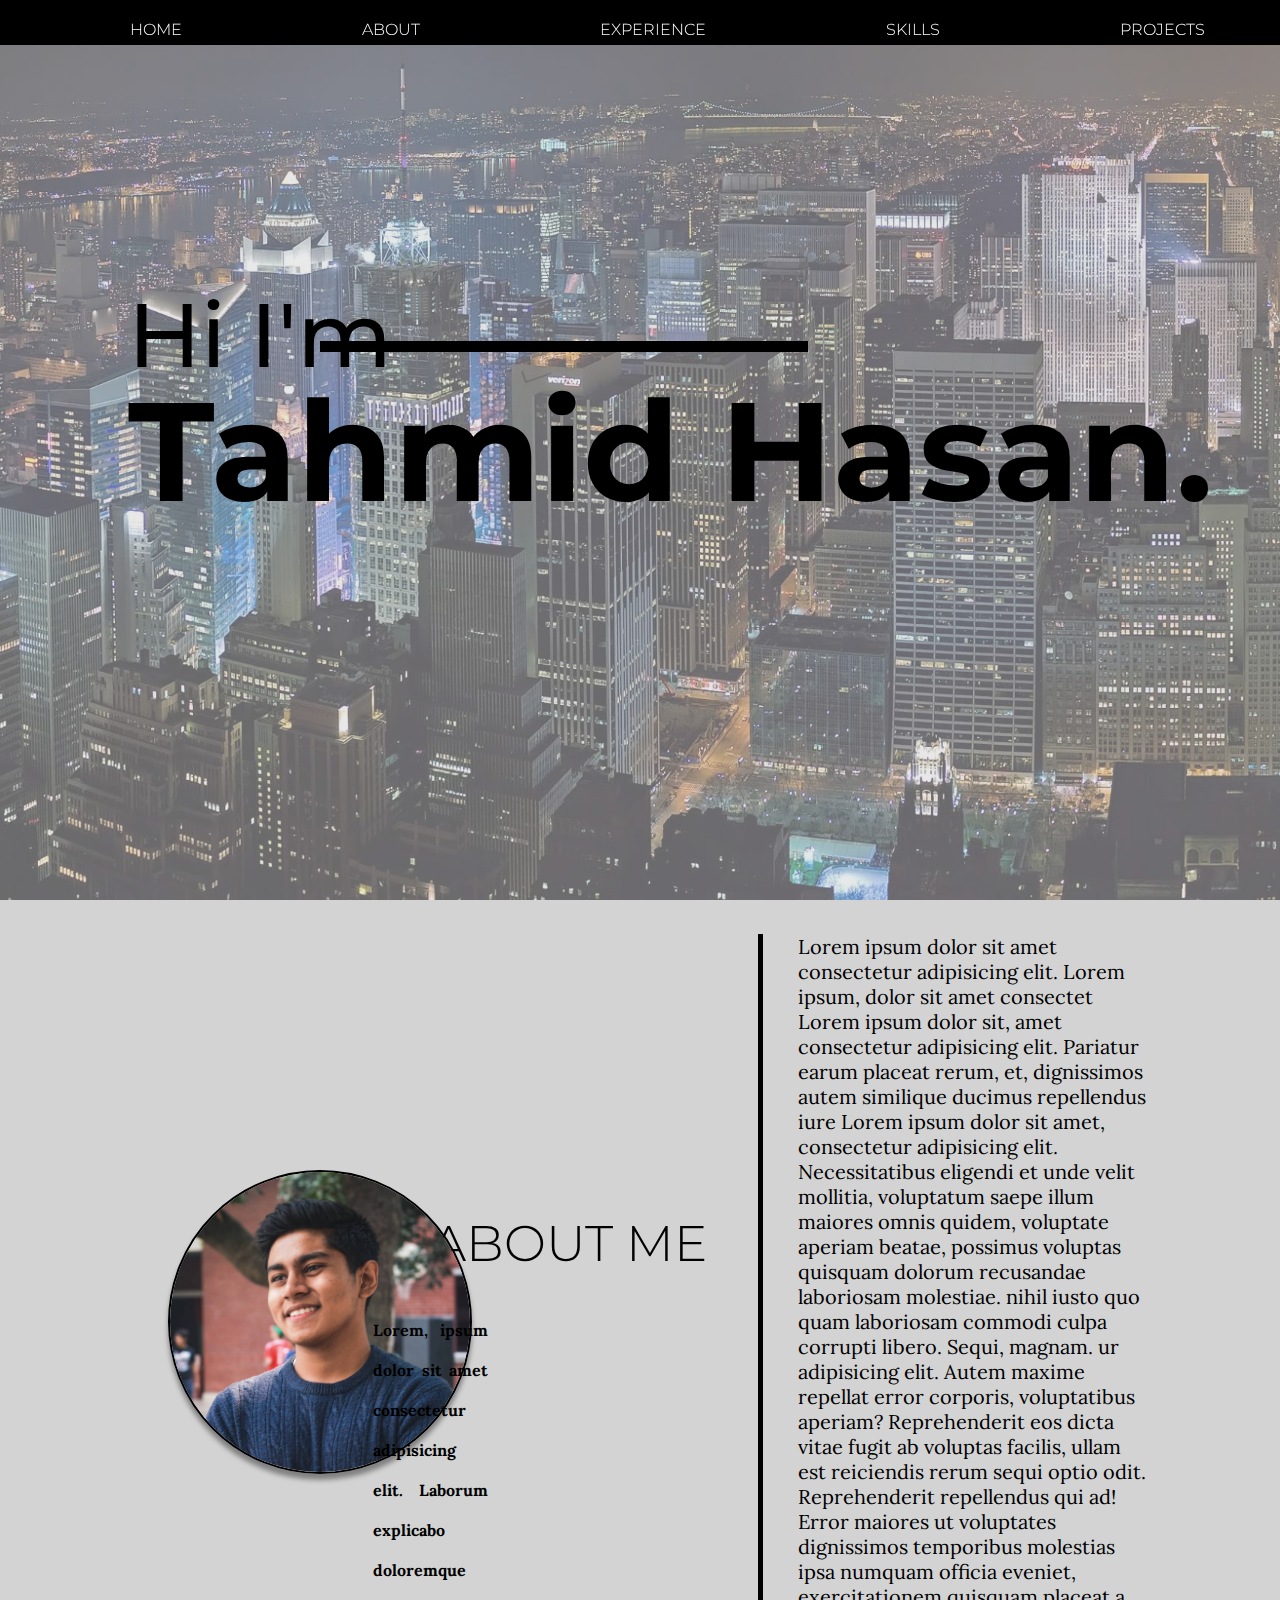
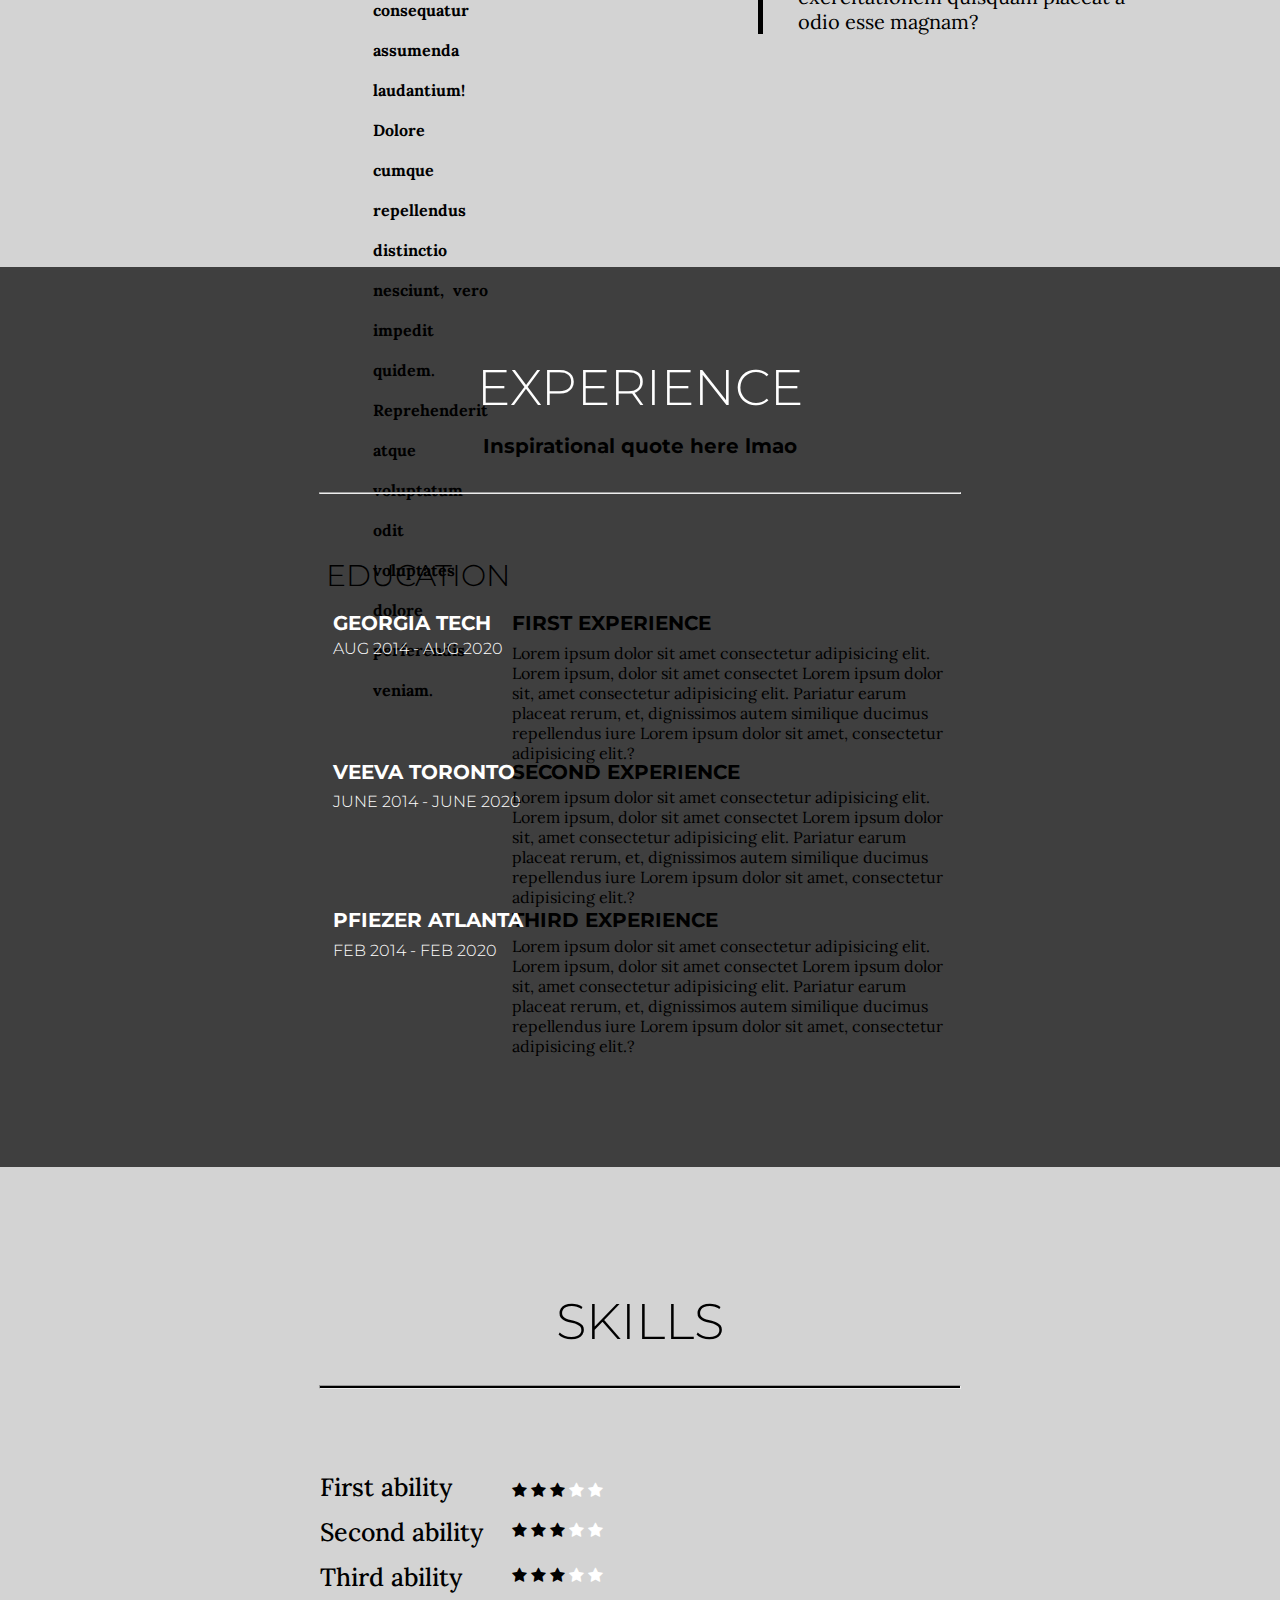
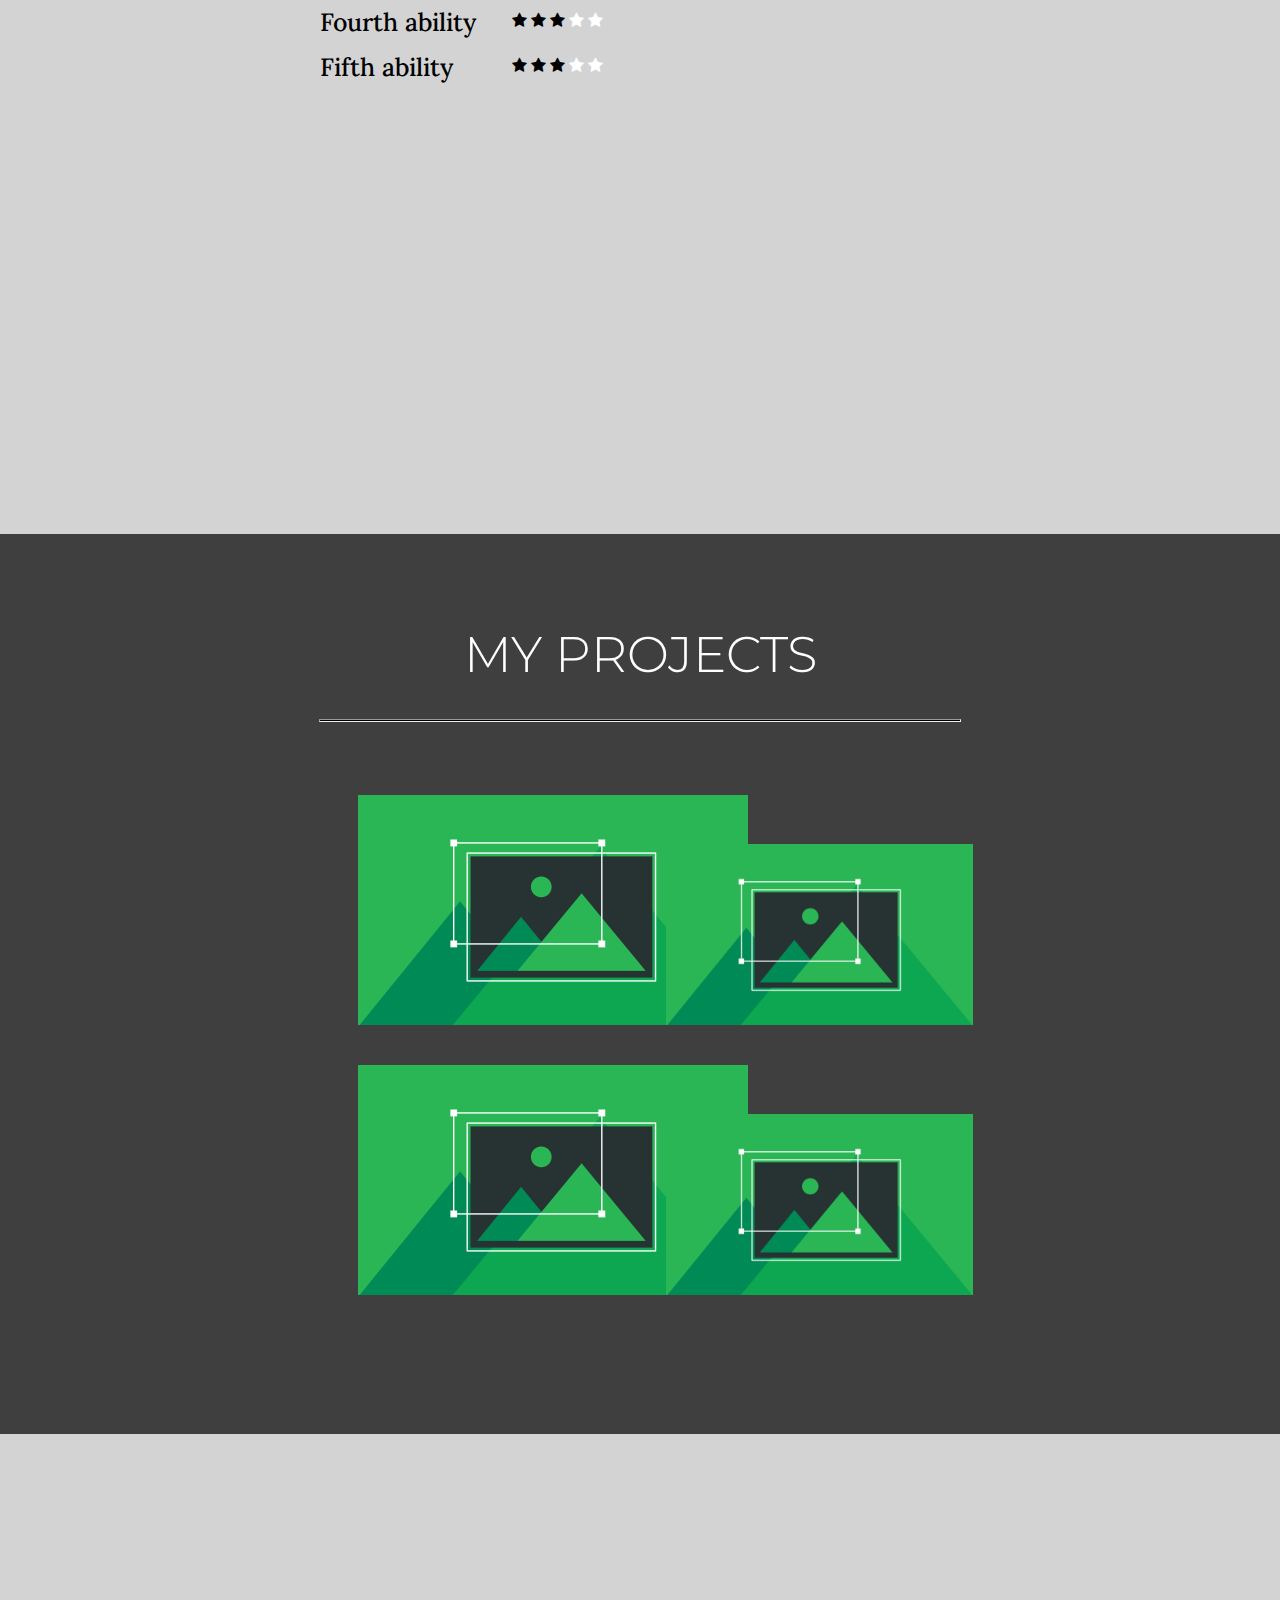
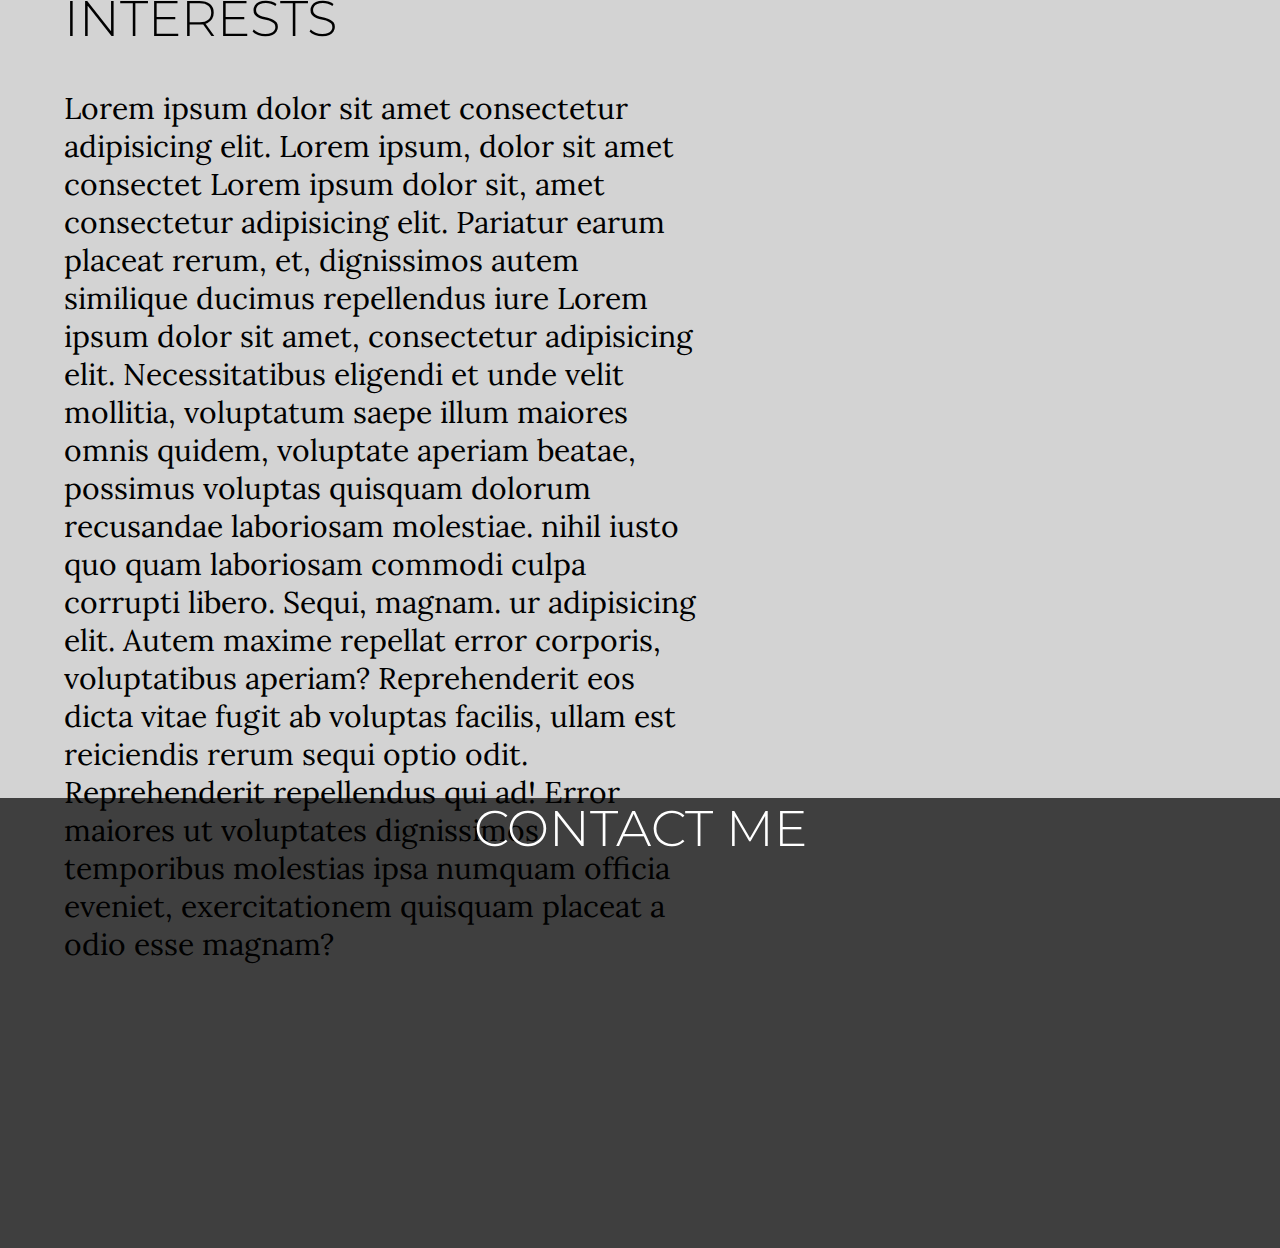
==== commit cf391c99: "new edits" ====
--- a/index.html
+++ b/index.html
@@ -139,7 +139,12 @@
 
         <div id="projPage">
             <h1 class="projH ">My Projects</h1>
-            <p class="descriptionP">Lorem ipsum dolor sit amet consectetur adipisicing elit. Lorem ipsum, dolor sit amet consectet Lorem ipsum dolor sit, amet consectetur adipisicing elit. Pariatur earum placeat rerum, et, dignissimos autem similique ducimus repellendus iure Lorem ipsum dolor sit amet, consectetur adipisicing elit. Necessitatibus eligendi et unde velit mollitia, voluptatum saepe illum maiores omnis quidem, voluptate aperiam beatae, possimus voluptas quisquam dolorum recusandae laboriosam molestiae. nihil iusto quo quam laboriosam commodi culpa corrupti libero. Sequi, magnam. ur adipisicing elit. Autem maxime repellat error corporis, voluptatibus aperiam? Reprehenderit eos dicta vitae fugit ab voluptas facilis, ullam est reiciendis rerum sequi optio odit. Reprehenderit repellendus qui ad! Error maiores ut voluptates dignissimos temporibus molestias ipsa numquam officia eveniet, exercitationem quisquam placeat a odio esse magnam?</p>
+            <hr class="skillsHr">
+
+            <a class="proj1" href="https://sproutsocial.com/insights/social-media-image-sizes-guide/"><img class="img" src="proj1.png" alt="proj1"></a>
+            <a class="proj2" href="https://sproutsocial.com/insights/social-media-image-sizes-guide/"><img class="img" src="proj1.png" alt="proj2"></a>
+            <a class="proj3" href="https://sproutsocial.com/insights/social-media-image-sizes-guide/"><img class="img" src="proj1.png" alt="proj3"></a>
+            <a class="proj4" href="https://sproutsocial.com/insights/social-media-image-sizes-guide/" target=""><img class="img" src="proj1.png" alt="proj4"></a>
         </div>
 
         <div id="interestsPage">
--- a/style.css
+++ b/style.css
@@ -275,6 +275,406 @@
 
 .projH {
     font-size: 50px;
+    position: relative;
+    font-family: 'Montserrat', sans-serif;
+    font-weight: 300;
+    text-transform: uppercase;
+    top: 10%;
+    text-align: center;
+    color: white;
+
+
+}
+
+.img {
+    height: 60%;
+    width: 50%;
+}
+
+.proj1 {
+
+    position: absolute;
+    bottom: 45%;
+    left: 28%;
+}
+
+.img:hover {
+    background-color: black;
+    opacity: 0.5;
+}
+
+
+
+.proj2 {
+
+    position: absolute;
+    bottom: 45%;
+    left: 52%;
+    
+}
+
+.proj3{
+
+    position: absolute;
+    bottom: 15%;
+    left: 28%;
+    
+}
+
+.proj4 {
+
+    position: absolute;
+    bottom: 15%;
+    left: 52%;
+    
+}
+
+
+#expPage {
+
+    position: relative;
+    background-color: rgba(0,0,0, 0.7);
+    height: 100%;
+
+}
+
+.expH {
+    font-size: 50px;
+    position: relative;
+    font-family: 'Montserrat', sans-serif;
+    font-weight: 300;
+    text-transform: uppercase;
+    text-align: center;
+    color: white;
+    top: 10%;
+
+}
+
+.expSubH {
+
+    position: relative;
+    font-size: 20px;
+    top: 8%;
+    text-align: center;
+    font-family: 'Montserrat', sans-serif;
+
+
+}
+
+.expHr{
+
+    position: relative;
+    top: 10%;
+    width: 50%;
+    text-align: center;
+    color: white;
+
+}
+
+.educH {
+
+    font-size: 30px;
+    position: absolute;
+    font-family: 'Montserrat', sans-serif;
+    font-weight: 300;
+    text-transform: uppercase;
+    text-align: left;
+    color: black;
+    top: 30%;
+    left: 25.5%;
+
+}
+
+.firstExp {
+    
+    font-size: 20px;
+    position: absolute;
+    font-family: 'Montserrat', sans-serif;
+    font-weight: 3000;
+    text-transform: uppercase;
+    text-align: left;
+    color: black;
+    top: 36%;
+    left: 40%;
+}
+.firstExpLoc {
+
+    font-size: 20px;
+    position: absolute;
+    font-family: 'Montserrat', sans-serif;
+    font-weight: 3000;
+    text-transform: uppercase;
+    text-align: left;
+    color: white;
+    top: 36%;
+    left: 26%;
+
+}
+
+.firstExpDate {
+
+    font-size: 16px;
+    position: absolute;
+    font-family: 'Montserrat', sans-serif;
+    font-weight: 300;
+    text-transform: uppercase;
+    text-align: left;
+    color: white;
+    top: 39%;
+    left: 26%;
+
+}
+
+
+.descriptionEF {
+
+    font-size: 16px;
+    text-align: left;
+    position: absolute;
+    width: 35%;
+    top: 40%;
+    left: 40%;
+
+}
+
+
+.secondExp {
+    
+    font-size: 20px;
+    position: absolute;
+    font-family: 'Montserrat', sans-serif;
+    font-weight: 3000;
+    text-transform: uppercase;
+    text-align: left;
+    color: black;
+    top: 52.5%;
+    left: 40%;
+}
+.secondExpLoc {
+
+    font-size: 20px;
+    position: absolute;
+    font-family: 'Montserrat', sans-serif;
+    font-weight: 3000;
+    text-transform: uppercase;
+    text-align: left;
+    color: white;
+    top: 52.5%;
+    left: 26%;
+
+}
+
+.secondExpDate {
+
+    font-size: 16px;
+    position: absolute;
+    font-family: 'Montserrat', sans-serif;
+    font-weight: 300;
+    text-transform: uppercase;
+    text-align: left;
+    color: white;
+    top: 56%;
+    left: 26%;
+
+}
+
+
+.descriptionES {
+
+    font-size: 16px;
+    text-align: left;
+    position: absolute;
+    width: 35%;
+    top: 56%;
+    left: 40%;
+
+}
+
+
+.thirdExp {
+    
+    font-size: 20px;
+    position: absolute;
+    font-family: 'Montserrat', sans-serif;
+    font-weight: 3000;
+    text-transform: uppercase;
+    text-align: left;
+    color: black;
+    top: 69%;
+    left: 40%;
+}
+.thirdExpLoc {
+
+    font-size: 20px;
+    position: absolute;
+    font-family: 'Montserrat', sans-serif;
+    font-weight: 3000;
+    text-transform: uppercase;
+    text-align: left;
+    color: white;
+    top: 69%;
+    left: 26%;
+
+}
+
+.thirdExpDate {
+
+    font-size: 16px;
+    position: absolute;
+    font-family: 'Montserrat', sans-serif;
+    font-weight: 300;
+    text-transform: uppercase;
+    text-align: left;
+    color: white;
+    top: 72.5%;
+    left: 26%;
+
+}
+
+
+.descriptionET {
+
+    font-size: 16px;
+    text-align: left;
+    position: absolute;
+    width: 35%;
+    top: 72.5%;
+    left: 40%;
+
+}
+
+
+#skillsPage {
+
+    position: relative;
+    height: 100%;
+
+}
+
+.skillsH {
+    font-size: 50px;
+    position: relative;
+    font-family: 'Montserrat', sans-serif;
+    font-weight: 300;
+    text-transform: uppercase;
+    top: 10%;
+    text-align: center;
+
+}
+
+.skillsHr {
+
+    position: relative;
+    top: 10%;
+    width: 50%;
+    text-align: center;
+    color: white;
+    height: 0.2%;
+    background-color: black;
+
+
+}
+
+.nobullets {
+    list-style-type: none;
+}
+
+.skill-title {
+    position: absolute;
+    top: 30%;
+    font-weight: 500;
+    left: 25%;
+    font-size: 25px;
+}
+
+.skill-score {
+    position: absolute;
+    top: 31%;
+    left: 40%;
+    
+}
+
+.skill-title1 {
+
+    position: absolute;
+    top: 35%;
+    font-weight: 500;
+    left: 25%;
+    font-size: 25px;
+
+}
+
+.skill-score1 {
+    position: absolute;
+    top: 35.5%;
+    left: 40%;
+
+}
+
+.skill-title2 {
+
+    position: absolute;
+    top: 40%;
+    font-weight: 500;
+    left: 25%;
+    font-size: 25px;
+
+}
+
+.skill-score2 {
+    position: absolute;
+    top: 40.5%;
+    left: 40%;
+
+}
+
+.skill-title3 {
+
+    position: absolute;
+    top: 45%;
+    font-weight: 500;
+    left: 25%;
+    font-size: 25px;
+
+}
+
+.skill-score3 {
+    position: absolute;
+    top: 45.5%;
+    left: 40%;
+
+}
+
+.skill-title4 {
+
+    position: absolute;
+    top: 50%;
+    font-weight: 500;
+    left: 25%;
+    font-size: 25px;
+
+}
+
+.skill-score4 {
+    position: absolute;
+    top: 50.5%;
+    left: 40%;
+
+}
+
+.checked {
+    color: white;
+}
+
+#interestsPage {
+
+    position: relative;
+    height: 100%;
+
+}
+
+.interestsH {
+    font-size: 50px;
     position: absolute;
     font-family: 'Montserrat', sans-serif;
     font-weight: 300;
@@ -284,7 +684,7 @@
 
 }
 
-.descriptionP {
+.descriptionI {
 
     font-size: 30px;
     position: relative;
@@ -292,372 +692,6 @@
     height: 100%;
     top: 25%;
     left: 5%;
-    color: white;
-
-}
-
-#expPage {
-
-    position: relative;
-    background-color: rgba(0,0,0, 0.7);
-    height: 100%;
-
-}
-
-.expH {
-    font-size: 50px;
-    position: relative;
-    font-family: 'Montserrat', sans-serif;
-    font-weight: 300;
-    text-transform: uppercase;
-    text-align: center;
-    color: white;
-    top: 10%;
-
-}
-
-.expSubH {
-
-    position: relative;
-    font-size: 20px;
-    top: 8%;
-    text-align: center;
-    font-family: 'Montserrat', sans-serif;
-
-
-}
-
-.expHr{
-
-    position: relative;
-    top: 10%;
-    width: 50%;
-    text-align: center;
-    color: white;
-
-}
-
-.educH {
-
-    font-size: 30px;
-    position: absolute;
-    font-family: 'Montserrat', sans-serif;
-    font-weight: 300;
-    text-transform: uppercase;
-    text-align: left;
-    color: black;
-    top: 30%;
-    left: 25.5%;
-
-}
-
-.firstExp {
-    
-    font-size: 20px;
-    position: absolute;
-    font-family: 'Montserrat', sans-serif;
-    font-weight: 3000;
-    text-transform: uppercase;
-    text-align: left;
-    color: black;
-    top: 36%;
-    left: 40%;
-}
-.firstExpLoc {
-
-    font-size: 20px;
-    position: absolute;
-    font-family: 'Montserrat', sans-serif;
-    font-weight: 3000;
-    text-transform: uppercase;
-    text-align: left;
-    color: white;
-    top: 36%;
-    left: 26%;
-
-}
-
-.firstExpDate {
-
-    font-size: 16px;
-    position: absolute;
-    font-family: 'Montserrat', sans-serif;
-    font-weight: 300;
-    text-transform: uppercase;
-    text-align: left;
-    color: white;
-    top: 39%;
-    left: 26%;
-
-}
-
-
-.descriptionEF {
-
-    font-size: 16px;
-    text-align: left;
-    position: absolute;
-    width: 35%;
-    top: 40%;
-    left: 40%;
-
-}
-
-
-.secondExp {
-    
-    font-size: 20px;
-    position: absolute;
-    font-family: 'Montserrat', sans-serif;
-    font-weight: 3000;
-    text-transform: uppercase;
-    text-align: left;
-    color: black;
-    top: 52.5%;
-    left: 40%;
-}
-.secondExpLoc {
-
-    font-size: 20px;
-    position: absolute;
-    font-family: 'Montserrat', sans-serif;
-    font-weight: 3000;
-    text-transform: uppercase;
-    text-align: left;
-    color: white;
-    top: 52.5%;
-    left: 26%;
-
-}
-
-.secondExpDate {
-
-    font-size: 16px;
-    position: absolute;
-    font-family: 'Montserrat', sans-serif;
-    font-weight: 300;
-    text-transform: uppercase;
-    text-align: left;
-    color: white;
-    top: 56%;
-    left: 26%;
-
-}
-
-
-.descriptionES {
-
-    font-size: 16px;
-    text-align: left;
-    position: absolute;
-    width: 35%;
-    top: 56%;
-    left: 40%;
-
-}
-
-
-.thirdExp {
-    
-    font-size: 20px;
-    position: absolute;
-    font-family: 'Montserrat', sans-serif;
-    font-weight: 3000;
-    text-transform: uppercase;
-    text-align: left;
-    color: black;
-    top: 69%;
-    left: 40%;
-}
-.thirdExpLoc {
-
-    font-size: 20px;
-    position: absolute;
-    font-family: 'Montserrat', sans-serif;
-    font-weight: 3000;
-    text-transform: uppercase;
-    text-align: left;
-    color: white;
-    top: 69%;
-    left: 26%;
-
-}
-
-.thirdExpDate {
-
-    font-size: 16px;
-    position: absolute;
-    font-family: 'Montserrat', sans-serif;
-    font-weight: 300;
-    text-transform: uppercase;
-    text-align: left;
-    color: white;
-    top: 72.5%;
-    left: 26%;
-
-}
-
-
-.descriptionET {
-
-    font-size: 16px;
-    text-align: left;
-    position: absolute;
-    width: 35%;
-    top: 72.5%;
-    left: 40%;
-
-}
-
-
-#skillsPage {
-
-    position: relative;
-    height: 100%;
-
-}
-
-.skillsH {
-    font-size: 50px;
-    position: relative;
-    font-family: 'Montserrat', sans-serif;
-    font-weight: 300;
-    text-transform: uppercase;
-    top: 10%;
-    text-align: center;
-
-}
-
-.skillsHr {
-
-    position: relative;
-    top: 10%;
-    width: 50%;
-    text-align: center;
-    color: white;
-    height: 0.2%;
-    background-color: black;
-
-
-}
-
-.nobullets {
-    list-style-type: none;
-}
-
-.skill-title {
-    position: absolute;
-    top: 30%;
-    font-weight: 500;
-    left: 25%;
-    font-size: 25px;
-}
-
-.skill-score {
-    position: absolute;
-    top: 31%;
-    left: 40%;
-    
-}
-
-.skill-title1 {
-
-    position: absolute;
-    top: 35%;
-    font-weight: 500;
-    left: 25%;
-    font-size: 25px;
-
-}
-
-.skill-score1 {
-    position: absolute;
-    top: 35.5%;
-    left: 40%;
-
-}
-
-.skill-title2 {
-
-    position: absolute;
-    top: 40%;
-    font-weight: 500;
-    left: 25%;
-    font-size: 25px;
-
-}
-
-.skill-score2 {
-    position: absolute;
-    top: 40.5%;
-    left: 40%;
-
-}
-
-.skill-title3 {
-
-    position: absolute;
-    top: 45%;
-    font-weight: 500;
-    left: 25%;
-    font-size: 25px;
-
-}
-
-.skill-score3 {
-    position: absolute;
-    top: 45.5%;
-    left: 40%;
-
-}
-
-.skill-title4 {
-
-    position: absolute;
-    top: 50%;
-    font-weight: 500;
-    left: 25%;
-    font-size: 25px;
-
-}
-
-.skill-score4 {
-    position: absolute;
-    top: 50.5%;
-    left: 40%;
-
-}
-
-.checked {
-    color: white;
-}
-
-#interestsPage {
-
-    position: relative;
-    height: 100%;
-
-}
-
-.interestsH {
-    font-size: 50px;
-    position: absolute;
-    font-family: 'Montserrat', sans-serif;
-    font-weight: 300;
-    text-transform: uppercase;
-    top: 10%;
-    left: 5%;
-
-}
-
-.descriptionI {
-
-    font-size: 30px;
-    position: relative;
-    width: 50%;
-    height: 100%;
-    top: 25%;
-    left: 5%;
 
 }
 
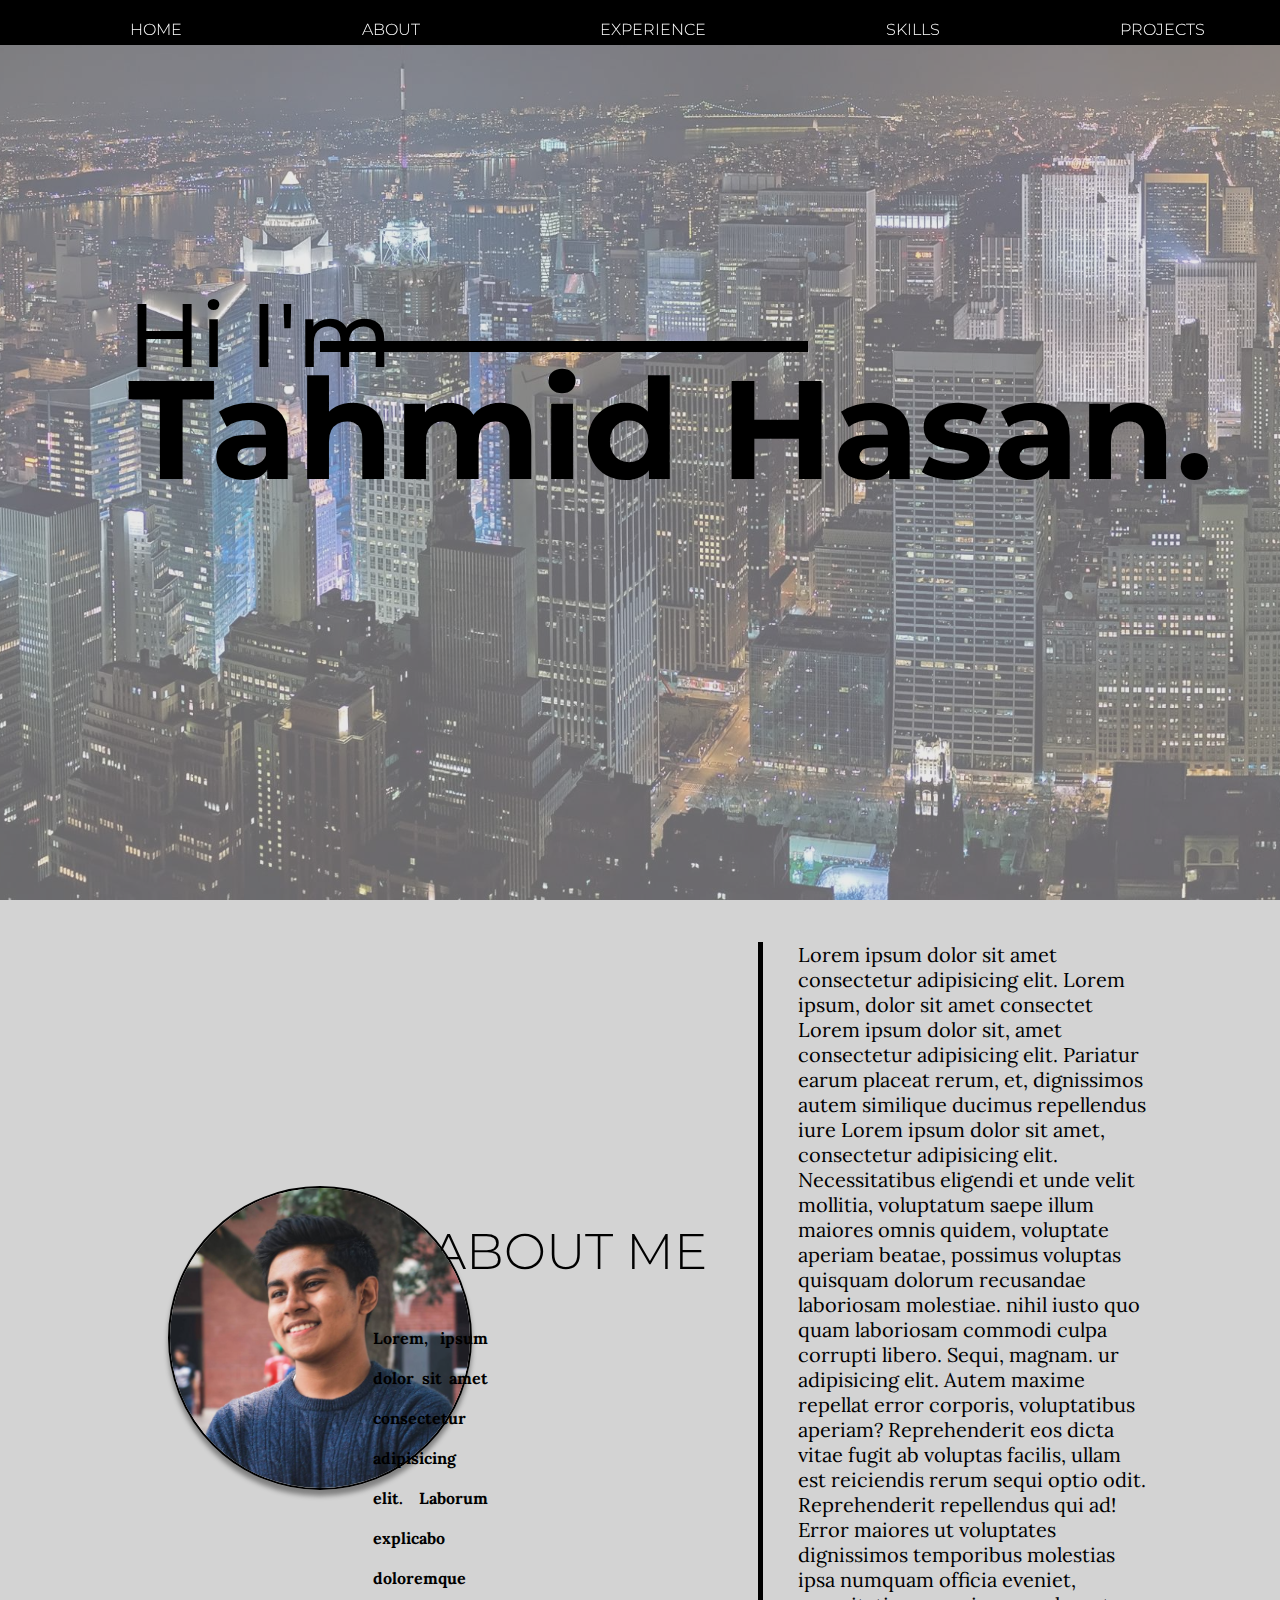
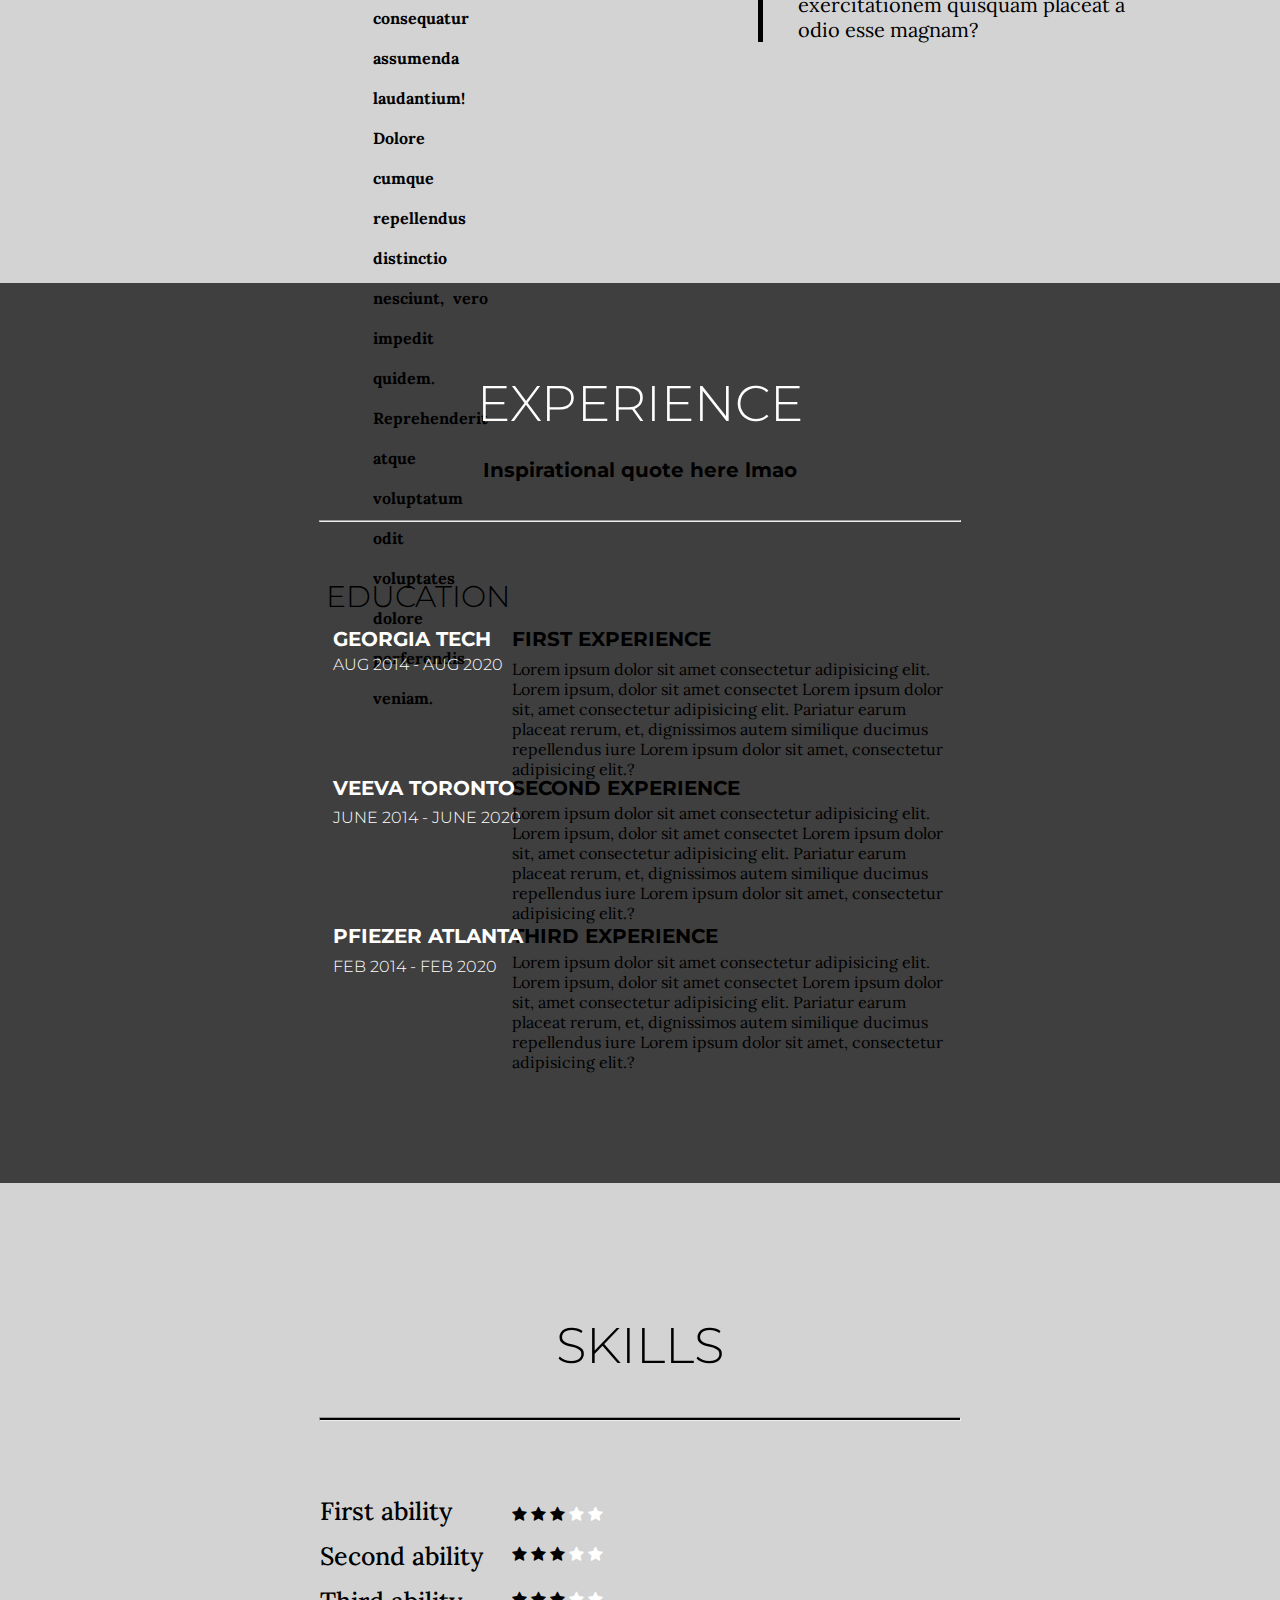
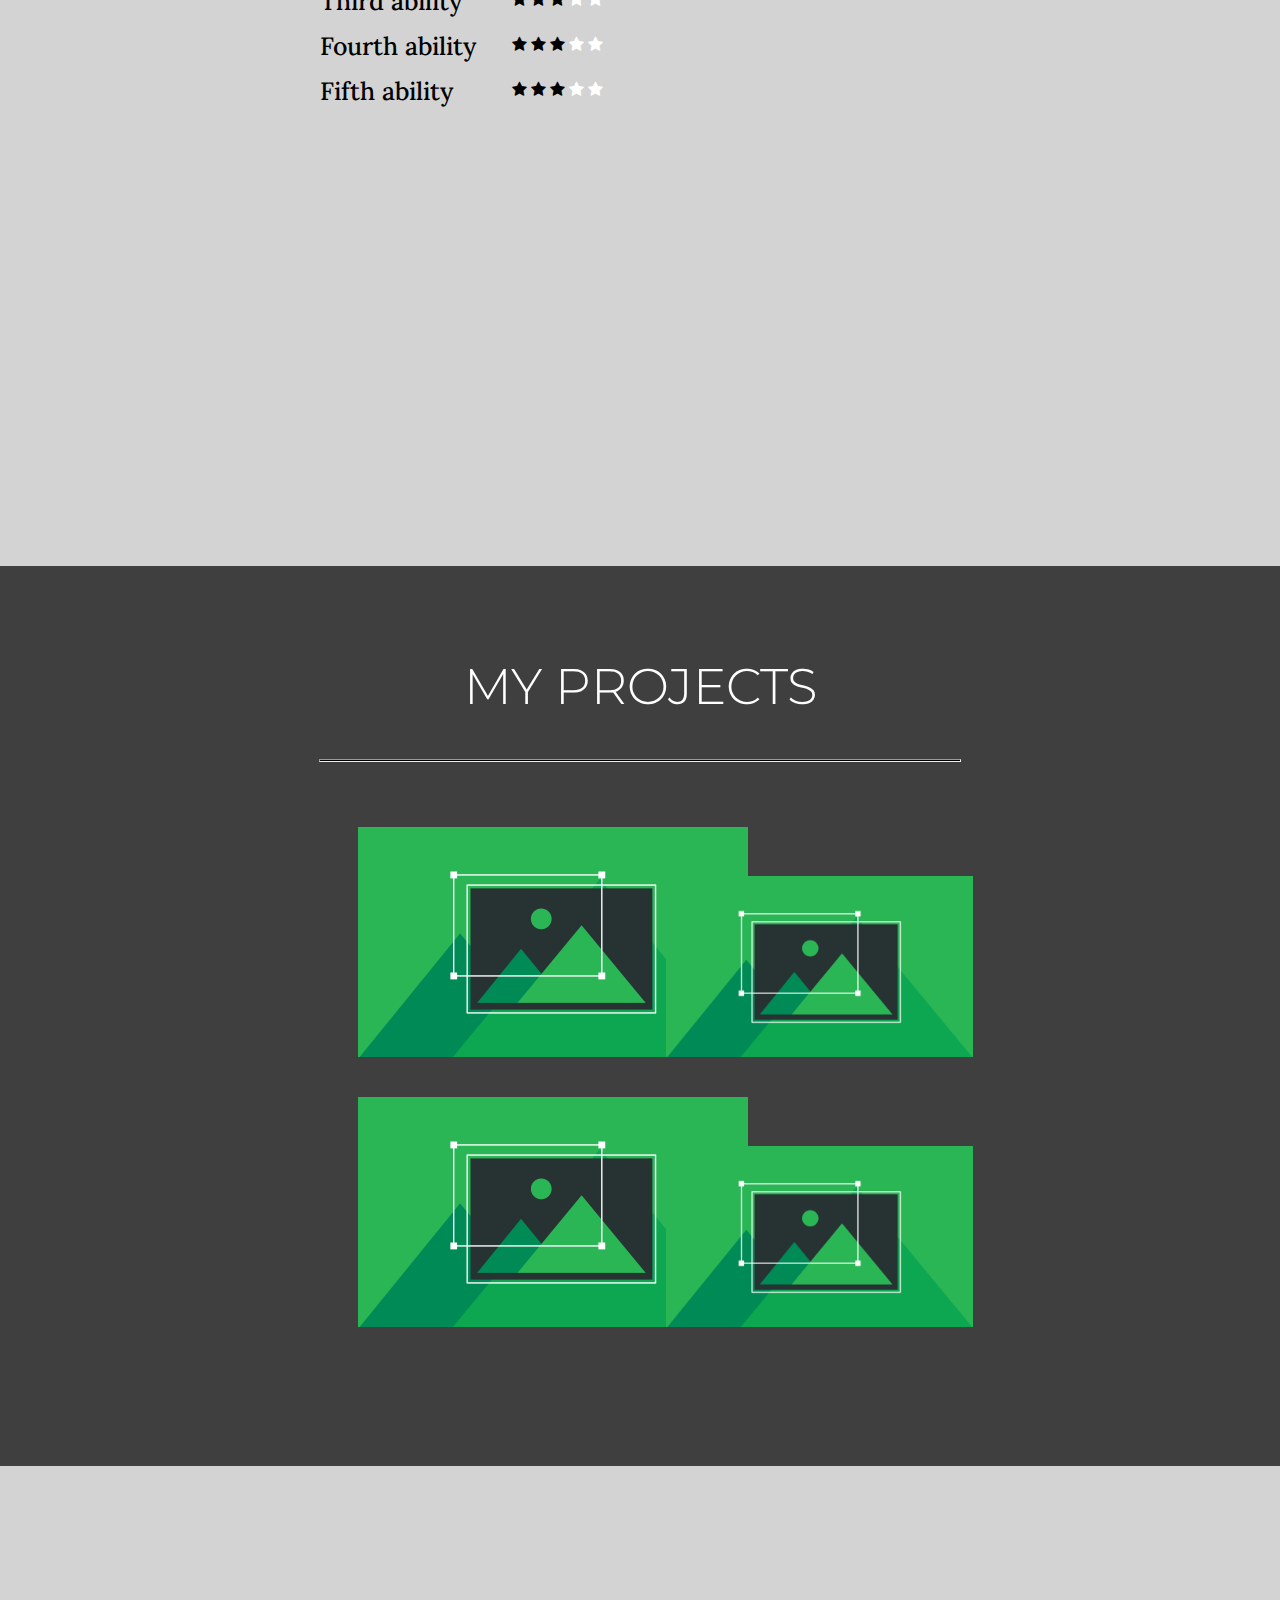
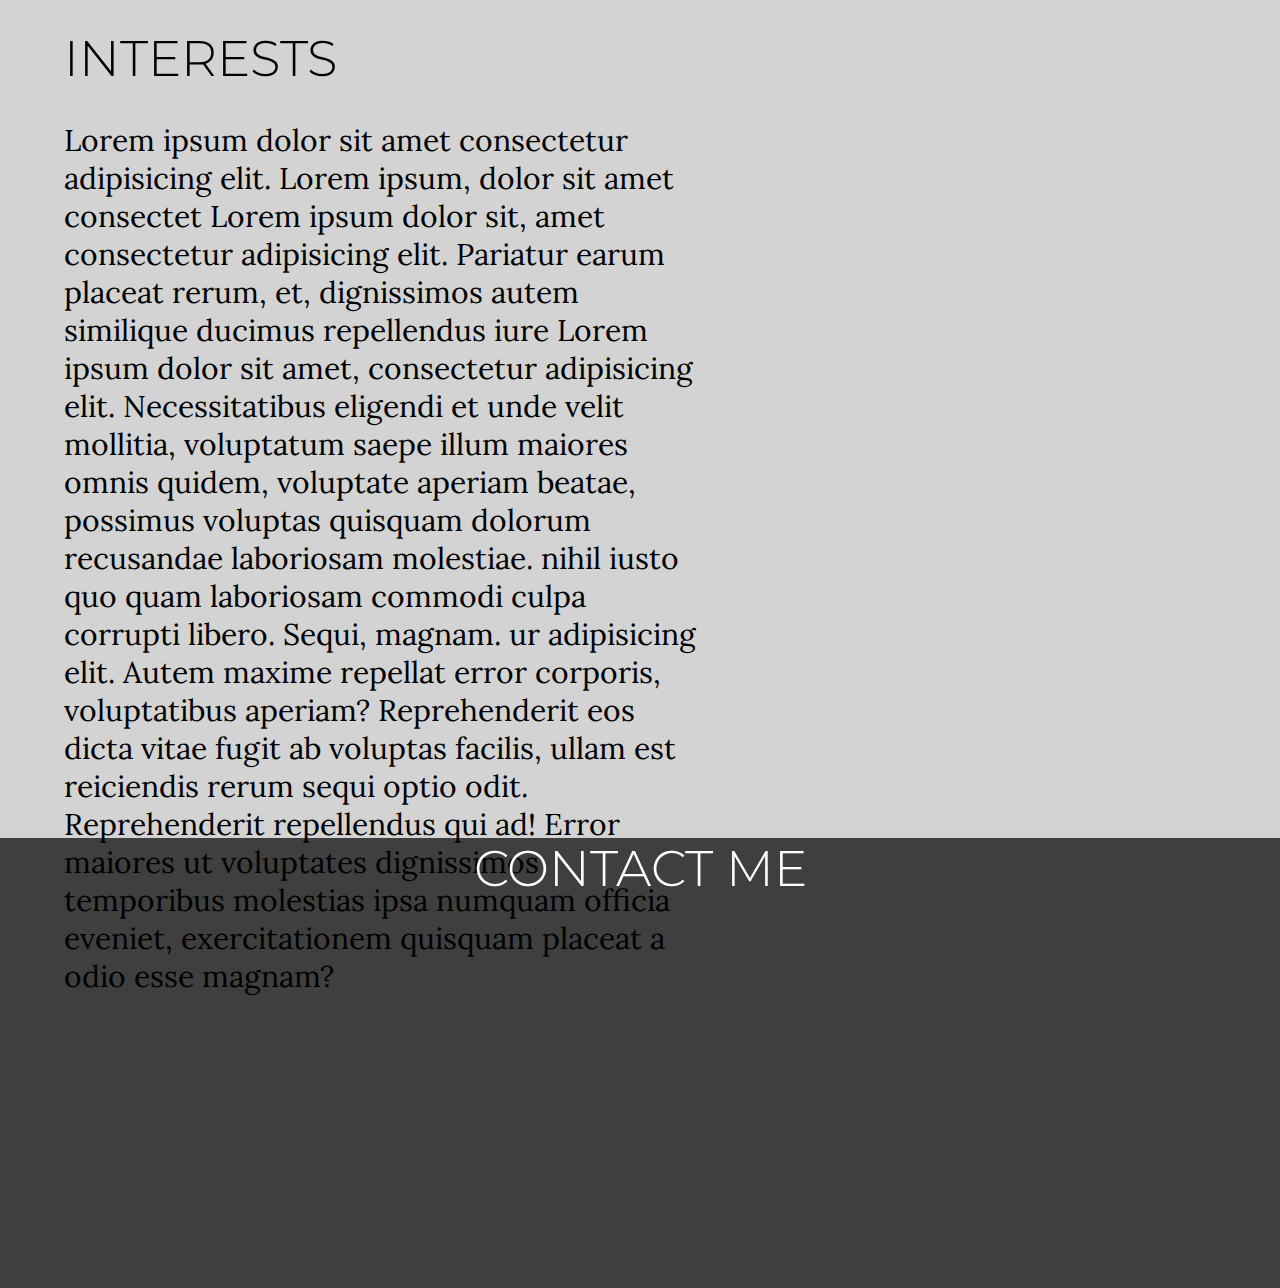
==== commit 99fa946b: "edits" ====
--- a/index.html
+++ b/index.html
@@ -10,10 +10,11 @@
     </head>
 
     <body>
-        <div id="coverImg"></div>
-        <div><h1 class="homeH">Hi I'm</h1></div>
-        <hr class="vert">
-        <div><h1 class="homeN">Tahmid Hasan.</h1></div>
+
+            <div id="coverImg"></div>
+            <div><h1 class="homeH">Hi I'm</h1></div>
+            <hr class="vert">
+            <div><h2 class="homeN">Tahmid Hasan.</h2></div>
         
         <header>
             <nav id="navBar">
@@ -29,132 +30,135 @@
             </nav>
         </header>
 
-        <div id="aboutPage">
-            <h1 class="aboutH ">About Me</h1>
-            <img class="profileImg" src="TahmidProfile.jpg" alt="profile pic">
-            <h3 class="content">Lorem, ipsum dolor sit amet consectetur adipisicing elit. Laborum explicabo doloremque consequatur assumenda laudantium! Dolore cumque repellendus distinctio nesciunt, vero impedit quidem. Reprehenderit atque voluptatum odit voluptates dolore perferendis veniam.</h3>
-            <p class="descriptionA">Lorem ipsum dolor sit amet consectetur adipisicing elit. Lorem ipsum, dolor sit amet consectet Lorem ipsum dolor sit, amet consectetur adipisicing elit. Pariatur earum placeat rerum, et, dignissimos autem similique ducimus repellendus iure Lorem ipsum dolor sit amet, consectetur adipisicing elit. Necessitatibus eligendi et unde velit mollitia, voluptatum saepe illum maiores omnis quidem, voluptate aperiam beatae, possimus voluptas quisquam dolorum recusandae laboriosam molestiae. nihil iusto quo quam laboriosam commodi culpa corrupti libero. Sequi, magnam. ur adipisicing elit. Autem maxime repellat error corporis, voluptatibus aperiam? Reprehenderit eos dicta vitae fugit ab voluptas facilis, ullam est reiciendis rerum sequi optio odit. Reprehenderit repellendus qui ad! Error maiores ut voluptates dignissimos temporibus molestias ipsa numquam officia eveniet, exercitationem quisquam placeat a odio esse magnam?</p>
-        </div>
 
-        <div id="expPage">
-            <h1 class="expH"><a>Experience</a></h1>
-            <h2 class="expSubH">Inspirational quote here lmao</h2>
-            <hr class="expHr">
-            <h1 class="educH">Education</h1>
-            <div class="expFirst">
-                <h3 class="firstExp">First Experience</h3>
-                <h3 class="firstExpLoc">Georgia Tech</h3>
-                <h4 class="firstExpDate">Aug 2014 - Aug 2020</h4>
-                <p class="descriptionEF">Lorem ipsum dolor sit amet consectetur adipisicing elit. Lorem ipsum, dolor sit amet consectet Lorem ipsum dolor sit, amet consectetur adipisicing elit. Pariatur earum placeat rerum, et, dignissimos autem similique ducimus repellendus iure Lorem ipsum dolor sit amet, consectetur adipisicing elit.?</p>
+     <!--<main>-->
+            <div id="aboutPage">
+                <h2 class="aboutH ">About Me</h2>
+                <img class="profileImg" src="TahmidProfile.jpg" alt="profile pic">
+                <h3 class="content">Lorem, ipsum dolor sit amet consectetur adipisicing elit. Laborum explicabo doloremque consequatur assumenda laudantium! Dolore cumque repellendus distinctio nesciunt, vero impedit quidem. Reprehenderit atque voluptatum odit voluptates dolore perferendis veniam.</h3>
+                <p class="descriptionA">Lorem ipsum dolor sit amet consectetur adipisicing elit. Lorem ipsum, dolor sit amet consectet Lorem ipsum dolor sit, amet consectetur adipisicing elit. Pariatur earum placeat rerum, et, dignissimos autem similique ducimus repellendus iure Lorem ipsum dolor sit amet, consectetur adipisicing elit. Necessitatibus eligendi et unde velit mollitia, voluptatum saepe illum maiores omnis quidem, voluptate aperiam beatae, possimus voluptas quisquam dolorum recusandae laboriosam molestiae. nihil iusto quo quam laboriosam commodi culpa corrupti libero. Sequi, magnam. ur adipisicing elit. Autem maxime repellat error corporis, voluptatibus aperiam? Reprehenderit eos dicta vitae fugit ab voluptas facilis, ullam est reiciendis rerum sequi optio odit. Reprehenderit repellendus qui ad! Error maiores ut voluptates dignissimos temporibus molestias ipsa numquam officia eveniet, exercitationem quisquam placeat a odio esse magnam?</p>
+            </div>
+
+            <div id="expPage">
+                <h2 class="expH"><a>Experience</a></h2>
+                <h3 class="expSubH">Inspirational quote here lmao</h2>
+                <hr class="expHr">
+                <h2 class="educH">Education</h2>
+                <div class="expFirst">
+                    <h3 class="firstExp">First Experience</h3>
+                    <h3 class="firstExpLoc">Georgia Tech</h3>
+                    <h4 class="firstExpDate">Aug 2014 - Aug 2020</h4>
+                    <p class="descriptionEF">Lorem ipsum dolor sit amet consectetur adipisicing elit. Lorem ipsum, dolor sit amet consectet Lorem ipsum dolor sit, amet consectetur adipisicing elit. Pariatur earum placeat rerum, et, dignissimos autem similique ducimus repellendus iure Lorem ipsum dolor sit amet, consectetur adipisicing elit.?</p>
+
+                </div>
+
+                <div class="expSecond">
+                    <h3 class="secondExp">Second Experience</h3>
+                    <h3 class="secondExpLoc"> Veeva Toronto</h3>
+                    <h4 class="secondExpDate">June 2014 - June 2020</h4>
+                    <p class="descriptionES">Lorem ipsum dolor sit amet consectetur adipisicing elit. Lorem ipsum, dolor sit amet consectet Lorem ipsum dolor sit, amet consectetur adipisicing elit. Pariatur earum placeat rerum, et, dignissimos autem similique ducimus repellendus iure Lorem ipsum dolor sit amet, consectetur adipisicing elit.?</p>
+
+                </div>
+
+                <div class="expThird">
+                    <h3 class="thirdExp">Third Experience</h3>
+                    <h3 class="thirdExpLoc">Pfiezer Atlanta</h3>
+                    <h4 class="thirdExpDate">Feb 2014 - Feb 2020</h4>
+                    <p class="descriptionET">Lorem ipsum dolor sit amet consectetur adipisicing elit. Lorem ipsum, dolor sit amet consectet Lorem ipsum dolor sit, amet consectetur adipisicing elit. Pariatur earum placeat rerum, et, dignissimos autem similique ducimus repellendus iure Lorem ipsum dolor sit amet, consectetur adipisicing elit.?</p>
+                </div>
 
             </div>
 
-            <div class="expSecond">
-                <h3 class="secondExp">Second Experience</h3>
-                <h3 class="secondExpLoc"> Veeva Toronto</h3>
-                <h4 class="secondExpDate">June 2014 - June 2020</h4>
-                <p class="descriptionES">Lorem ipsum dolor sit amet consectetur adipisicing elit. Lorem ipsum, dolor sit amet consectet Lorem ipsum dolor sit, amet consectetur adipisicing elit. Pariatur earum placeat rerum, et, dignissimos autem similique ducimus repellendus iure Lorem ipsum dolor sit amet, consectetur adipisicing elit.?</p>
+            <div id="skillsPage">
 
+                <h2 class="skillsH">Skills</h2>
+                <hr class="skillsHr">
+
+                <ul class="nobullets">
+                    <li>
+                        <span class="skill-title">First ability</span>
+                        <div class="skill-score">
+                        <span class="fa fa-star"></span>
+                        <span class="fa fa-star"></span>
+                        <span class="fa fa-star"></span>
+                        <span class="fa fa-star checked"></span>
+                        <span class="fa fa-star checked"></span>
+                    </div>
+                    </li>
+                </ul>
+
+                <ul class="nobullets">
+                    <li>
+                        <span class="skill-title1">Second ability</span>
+                        <div class="skill-score1">
+                        <span class="fa fa-star"></span>
+                        <span class="fa fa-star"></span>
+                        <span class="fa fa-star"></span>
+                        <span class="fa fa-star checked"></span>
+                        <span class="fa fa-star checked"></span>
+                    </div>
+                    </li>
+                </ul>
+
+                <ul class="nobullets">
+                    <li>
+                        <span class="skill-title2">Third ability</span>
+                        <div class="skill-score2">
+                        <span class="fa fa-star"></span>
+                        <span class="fa fa-star"></span>
+                        <span class="fa fa-star"></span>
+                        <span class="fa fa-star checked"></span>
+                        <span class="fa fa-star checked"></span>
+                    </div>
+                    </li>
+                </ul>
+
+                <ul class="nobullets">
+                    <li>
+                        <span class="skill-title3">Fourth ability</span>
+                        <div class="skill-score3">
+                        <span class="fa fa-star"></span>
+                        <span class="fa fa-star"></span>
+                        <span class="fa fa-star"></span>
+                        <span class="fa fa-star checked"></span>
+                        <span class="fa fa-star checked"></span>
+                    </div>
+                    </li>
+                </ul>
+                
+                <ul class="nobullets">
+                    <li>
+                        <span class="skill-title4">Fifth ability</span>
+                        <div class="skill-score4">
+                        <span class="fa fa-star"></span>
+                        <span class="fa fa-star"></span>
+                        <span class="fa fa-star"></span>
+                        <span class="fa fa-star checked"></span>
+                        <span class="fa fa-star checked"></span>
+                    </div>
+                    </li>
+                </ul>
             </div>
 
-            <div class="expThird">
-                <h3 class="thirdExp">Third Experience</h3>
-                <h3 class="thirdExpLoc">Pfiezer Atlanta</h3>
-                <h4 class="thirdExpDate">Feb 2014 - Feb 2020</h4>
-                <p class="descriptionET">Lorem ipsum dolor sit amet consectetur adipisicing elit. Lorem ipsum, dolor sit amet consectet Lorem ipsum dolor sit, amet consectetur adipisicing elit. Pariatur earum placeat rerum, et, dignissimos autem similique ducimus repellendus iure Lorem ipsum dolor sit amet, consectetur adipisicing elit.?</p>
+            <div id="projPage">
+                <h2 class="projH ">My Projects</h2>
+                <hr class="skillsHr">
+
+                <a class="proj1" href="https://sproutsocial.com/insights/social-media-image-sizes-guide/" target="_blank"><img class="img" src="proj1.png" alt="proj1"></a>
+                <a class="proj2" href="https://sproutsocial.com/insights/social-media-image-sizes-guide/" target="_blank"><img class="img" src="proj1.png" alt="proj2"></a>
+                <a class="proj3" href="https://sproutsocial.com/insights/social-media-image-sizes-guide/" target="_blank"><img class="img" src="proj1.png" alt="proj3"></a>
+                <a class="proj4" href="https://sproutsocial.com/insights/social-media-image-sizes-guide/" target="_blank"><img class="img" src="proj1.png" alt="proj4"></a>
             </div>
 
-        </div>
+            <div id="interestsPage">
+                <h2 class="interestsH">Interests</h2>
+                <p class="descriptionI">Lorem ipsum dolor sit amet consectetur adipisicing elit. Lorem ipsum, dolor sit amet consectet Lorem ipsum dolor sit, amet consectetur adipisicing elit. Pariatur earum placeat rerum, et, dignissimos autem similique ducimus repellendus iure Lorem ipsum dolor sit amet, consectetur adipisicing elit. Necessitatibus eligendi et unde velit mollitia, voluptatum saepe illum maiores omnis quidem, voluptate aperiam beatae, possimus voluptas quisquam dolorum recusandae laboriosam molestiae. nihil iusto quo quam laboriosam commodi culpa corrupti libero. Sequi, magnam. ur adipisicing elit. Autem maxime repellat error corporis, voluptatibus aperiam? Reprehenderit eos dicta vitae fugit ab voluptas facilis, ullam est reiciendis rerum sequi optio odit. Reprehenderit repellendus qui ad! Error maiores ut voluptates dignissimos temporibus molestias ipsa numquam officia eveniet, exercitationem quisquam placeat a odio esse magnam?</p>
+            </div>
 
-        <div id="skillsPage">
-
-            <h1 class="skillsH">Skills</h1>
-            <hr class="skillsHr">
-
-            <ul class="nobullets">
-                <li>
-                    <span class="skill-title">First ability</span>
-                    <div class="skill-score">
-                    <span class="fa fa-star"></span>
-                    <span class="fa fa-star"></span>
-                    <span class="fa fa-star"></span>
-                    <span class="fa fa-star checked"></span>
-                    <span class="fa fa-star checked"></span>
-                </div>
-                </li>
-            </ul>
-
-            <ul class="nobullets">
-                <li>
-                    <span class="skill-title1">Second ability</span>
-                    <div class="skill-score1">
-                    <span class="fa fa-star"></span>
-                    <span class="fa fa-star"></span>
-                    <span class="fa fa-star"></span>
-                    <span class="fa fa-star checked"></span>
-                    <span class="fa fa-star checked"></span>
-                </div>
-                </li>
-            </ul>
-
-            <ul class="nobullets">
-                <li>
-                    <span class="skill-title2">Third ability</span>
-                    <div class="skill-score2">
-                    <span class="fa fa-star"></span>
-                    <span class="fa fa-star"></span>
-                    <span class="fa fa-star"></span>
-                    <span class="fa fa-star checked"></span>
-                    <span class="fa fa-star checked"></span>
-                </div>
-                </li>
-            </ul>
-
-            <ul class="nobullets">
-                <li>
-                    <span class="skill-title3">Fourth ability</span>
-                    <div class="skill-score3">
-                    <span class="fa fa-star"></span>
-                    <span class="fa fa-star"></span>
-                    <span class="fa fa-star"></span>
-                    <span class="fa fa-star checked"></span>
-                    <span class="fa fa-star checked"></span>
-                </div>
-                </li>
-            </ul>
-            
-            <ul class="nobullets">
-                <li>
-                    <span class="skill-title4">Fifth ability</span>
-                    <div class="skill-score4">
-                    <span class="fa fa-star"></span>
-                    <span class="fa fa-star"></span>
-                    <span class="fa fa-star"></span>
-                    <span class="fa fa-star checked"></span>
-                    <span class="fa fa-star checked"></span>
-                </div>
-                </li>
-            </ul>
-        </div>
-
-        <div id="projPage">
-            <h1 class="projH ">My Projects</h1>
-            <hr class="skillsHr">
-
-            <a class="proj1" href="https://sproutsocial.com/insights/social-media-image-sizes-guide/"><img class="img" src="proj1.png" alt="proj1"></a>
-            <a class="proj2" href="https://sproutsocial.com/insights/social-media-image-sizes-guide/"><img class="img" src="proj1.png" alt="proj2"></a>
-            <a class="proj3" href="https://sproutsocial.com/insights/social-media-image-sizes-guide/"><img class="img" src="proj1.png" alt="proj3"></a>
-            <a class="proj4" href="https://sproutsocial.com/insights/social-media-image-sizes-guide/" target=""><img class="img" src="proj1.png" alt="proj4"></a>
-        </div>
-
-        <div id="interestsPage">
-            <h1 class="interestsH">Interests</h1>
-            <p class="descriptionI">Lorem ipsum dolor sit amet consectetur adipisicing elit. Lorem ipsum, dolor sit amet consectet Lorem ipsum dolor sit, amet consectetur adipisicing elit. Pariatur earum placeat rerum, et, dignissimos autem similique ducimus repellendus iure Lorem ipsum dolor sit amet, consectetur adipisicing elit. Necessitatibus eligendi et unde velit mollitia, voluptatum saepe illum maiores omnis quidem, voluptate aperiam beatae, possimus voluptas quisquam dolorum recusandae laboriosam molestiae. nihil iusto quo quam laboriosam commodi culpa corrupti libero. Sequi, magnam. ur adipisicing elit. Autem maxime repellat error corporis, voluptatibus aperiam? Reprehenderit eos dicta vitae fugit ab voluptas facilis, ullam est reiciendis rerum sequi optio odit. Reprehenderit repellendus qui ad! Error maiores ut voluptates dignissimos temporibus molestias ipsa numquam officia eveniet, exercitationem quisquam placeat a odio esse magnam?</p>
-        </div>
-
-        <div id="contactPage">
-            <h1 class="contactH">Contact Me</h1>
-            <p class="contactinfo"></p>
-        </div>
+            <div id="contactPage">
+                <h2 class="contactH">Contact Me</h2>
+                <p class="contactinfo"></p>
+            </div>
+       <!-- </main> --> 
     </body>
 </html>